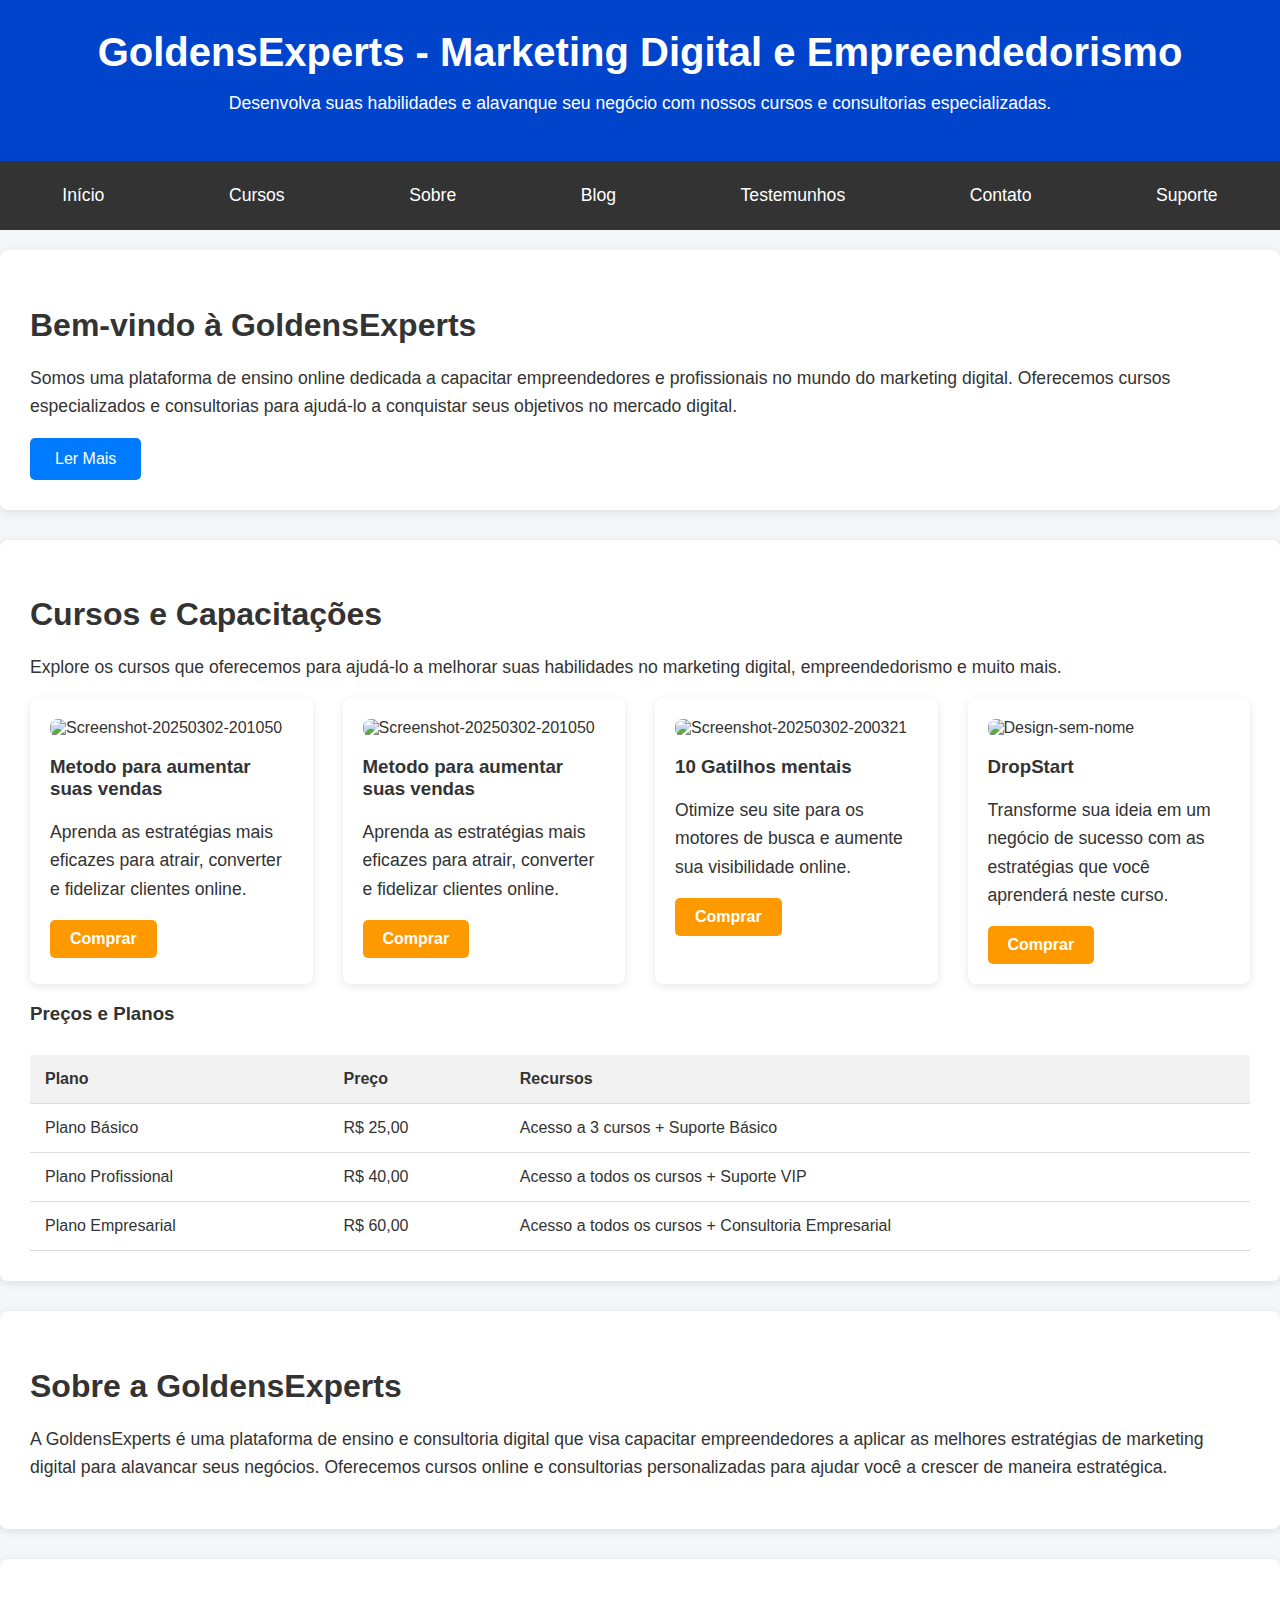
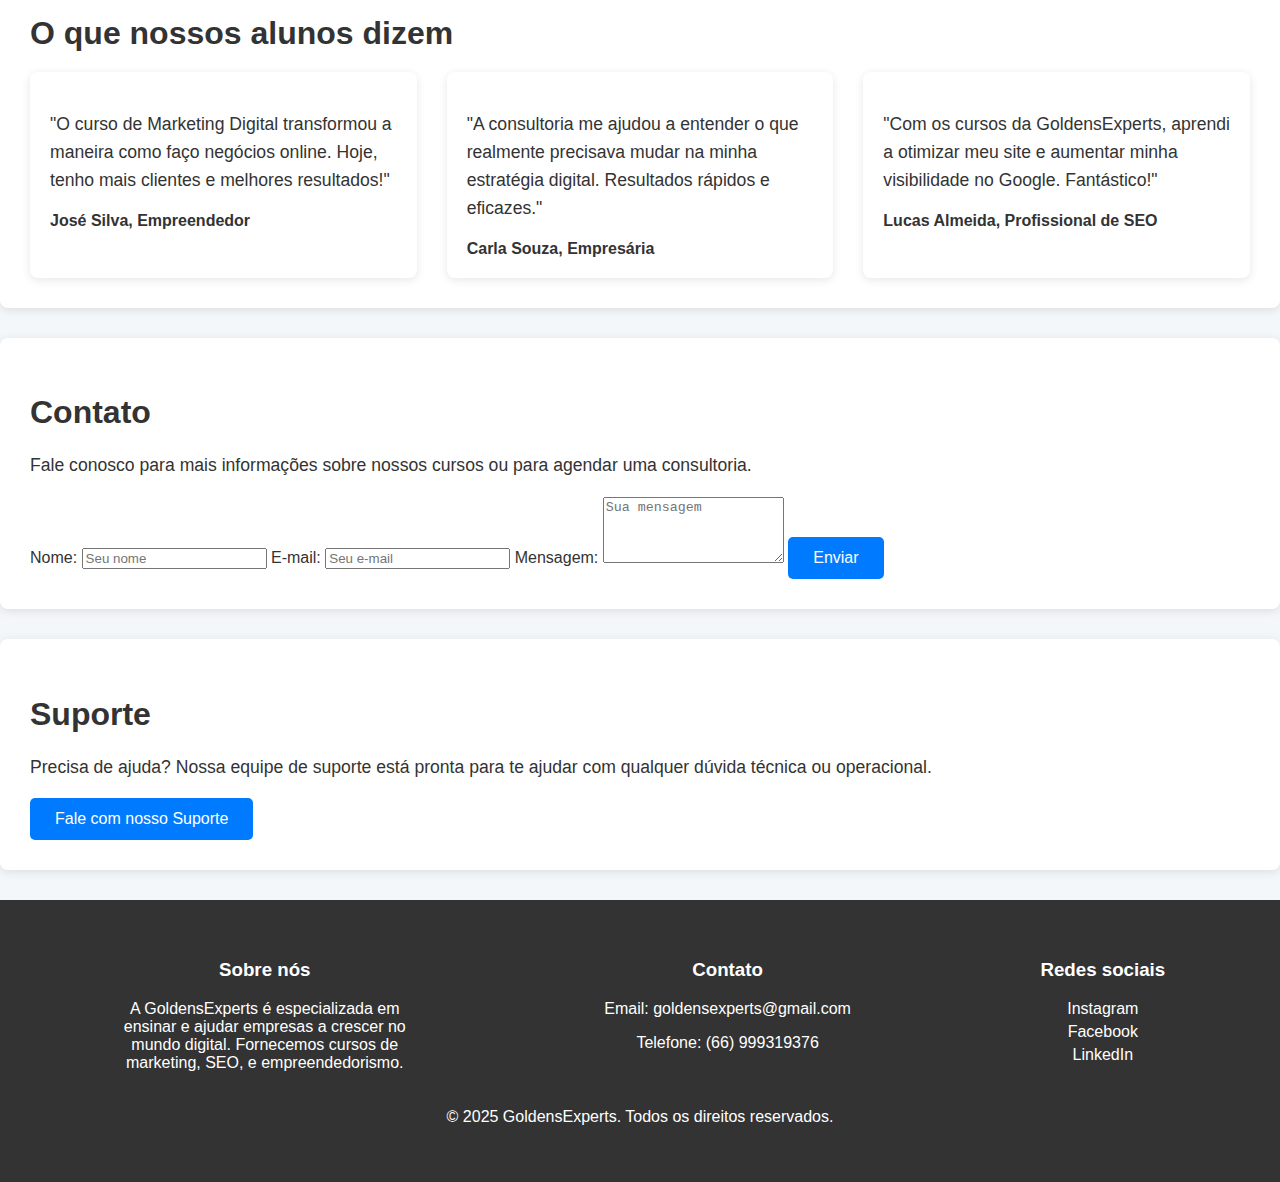
==== index.html @ e69e9200 "Update index.html" ====
<!DOCTYPE html>
<html lang="pt-br">
<head>
    <meta charset="UTF-8">
    <meta name="viewport" content="width=device-width, initial-scale=1.0">
    <meta name="description" content="GoldensExperts - Marketing Digital e Empreendedorismo">
    <meta name="author" content="GoldensExperts">
    <title>GoldensExperts - Marketing Digital e Empreendedorismo</title>
    <link rel="stylesheet" href="styles.css">
    <style>
        /* Estilos Gerais */
        body {
            font-family: 'Segoe UI', Tahoma, Geneva, Verdana, sans-serif;
            margin: 0;
            padding: 0;
            background-color: #f4f7fa;
            color: #333;
            transition: background-color 0.3s ease;
        }

        header {
            background-color: #0044cc;
            color: white;
            padding: 30px 0;
            text-align: center;
            box-shadow: 0 2px 10px rgba(0, 0, 0, 0.1);
            transition: background-color 0.3s ease;
        }

        header h1 {
            font-size: 2.5rem;
            margin: 0;
        }

        header p {
            font-size: 1.1rem;
        }

        .navbar {
            display: flex;
            justify-content: space-around;
            background-color: #333;
            padding: 12px 0;
            position: sticky;
            top: 0;
            z-index: 1000;
        }

        .navbar a {
            color: white;
            text-decoration: none;
            padding: 12px 20px;
            font-size: 1.1rem;
            transition: background-color 0.3s ease;
        }
        .buy-button {
            display: inline-block;
            padding: 10px 20px;
            background-color: #ff9900;
            color: white;
            text-decoration: none;
            font-weight: bold;
            border-radius: 5px;
            transition: background 0.3s;
}

.buy-button:hover {
  background-color: #e68a00;
}
        

.buy-button:hover {
  background-color: #e68a00;
}
        

        .navbar a:hover {
            background-color: #575757;
            border-radius: 5px;
        }

        section {
            padding: 50px 20px;
            margin: 20px 0;
        }

        .container {
            display: flex;
            justify-content: space-between;
            flex-wrap: wrap;
            gap: 30px;
        }

        .container div {
            flex: 1;
            padding: 20px;
            box-sizing: border-box;
            background-color: white;
            border-radius: 8px;
            box-shadow: 0 2px 10px rgba(0, 0, 0, 0.1);
        }

        .card {
            background-color: white;
            padding: 30px;
            border-radius: 8px;
            box-shadow: 0 2px 10px rgba(0, 0, 0, 0.1);
            margin-bottom: 30px;
        }

        .card h2 {
            font-size: 2rem;
            margin-bottom: 20px;
        }

        .card p {
            font-size: 1.1rem;
            line-height: 1.6;
        }

        button {
            padding: 12px 25px;
            background-color: #007bff;
            color: white;
            border: none;
            cursor: pointer;
            border-radius: 5px;
            transition: background-color 0.3s ease;
            font-size: 1rem;
        }

        button:hover {
            background-color: #0056b3;
        }

        /* Tabelas */
        table {
            width: 100%;
            border-collapse: collapse;
            margin-top: 30px;
        }

        th, td {
            padding: 15px;
            text-align: left;
            border-bottom: 1px solid #ddd;
        }

        th {
            background-color: #f2f2f2;
        }

        /* Modal */
        #popup {
            display: none;
            position: fixed;
            top: 20%;
            left: 50%;
            transform: translateX(-50%);
            background-color: #fff;
            padding: 30px;
            box-shadow: 0 4px 15px rgba(0, 0, 0, 0.2);
            z-index: 1000;
            border-radius: 8px;
        }

        #popup button {
            background-color: red;
            color: white;
            padding: 10px 20px;
            border-radius: 5px;
            cursor: pointer;
        }

        /* Footer */
        footer {
            background-color: #333;
            color: white;
            padding: 40px 20px;
            text-align: center;
        }

        .footer-content {
            display: flex;
            justify-content: space-around;
            margin-bottom: 20px;
        }

        .footer-section {
            max-width: 300px;
        }

        .footer-section a {
            color: white;
            text-decoration: none;
            display: block;
            margin: 5px 0;
        }

        .footer-section a:hover {
            text-decoration: underline;
        }

        /* Gráficos */
        .chart-container {
            width: 100%;
            height: 350px;
            background-color: #fff;
            border-radius: 8px;
            margin-top: 20px;
            padding: 20px;
        }

        /* Media Queries for Responsiveness */
        @media (max-width: 768px) {
            .container {
                flex-direction: column;
            }

            .navbar a {
                padding: 12px 15px;
                font-size: 1rem;
            }

            .card {
                margin: 10px 0;
            }

            footer {
                padding: 20px;
            }
        }
    </style>
</head>
<body>
    <header>
        <h1>GoldensExperts - Marketing Digital e Empreendedorismo</h1>
        <p>Desenvolva suas habilidades e alavanque seu negócio com nossos cursos e consultorias especializadas.</p>
    </header>

    <nav class="navbar">
        <a href="#home">Início</a>
        <a href="#cursos">Cursos</a>
        <a href="#sobre">Sobre</a>
        <a href="#blog">Blog</a>
        <a href="#testemunhos">Testemunhos</a>
        <a href="#contato">Contato</a>
        <a href="#suporte">Suporte</a>
    </nav>

    <section id="home" class="card">
        <h2>Bem-vindo à GoldensExperts</h2>
        <p>Somos uma plataforma de ensino online dedicada a capacitar empreendedores e profissionais no mundo do marketing digital. Oferecemos cursos especializados e consultorias para ajudá-lo a conquistar seus objetivos no mercado digital.</p>
        <button>Ler Mais</button>
    </section>

    <section id="cursos" class="card">
        <h2>Cursos e Capacitações</h2>
        <p>Explore os cursos que oferecemos para ajudá-lo a melhorar suas habilidades no marketing digital, empreendedorismo e muito mais.</p>
        <div class="container">
            <div>
                <img src="https://i.ibb.co/NgGysw4c/Screenshot-20250302-201050.jpg" alt="Screenshot-20250302-201050" style="width: 100%; border-radius: 8px">
                <h3>Metodo para aumentar suas vendas </h3>
                <p>Aprenda as estratégias mais eficazes para atrair, converter e fidelizar clientes online.</p>
                <a href="https://pay.kiwify.com.br/dqTEKvB" class="buy-button">Comprar</a>
            </div>
            <div>
                <img src="https://i.ibb.co/NgGysw4c/Screenshot-20250302-201050.jpg" alt="Screenshot-20250302-201050" style="width: 100%; border-radius: 8px">
                <h3>Metodo para aumentar suas vendas </h3>
                <p>Aprenda as estratégias mais eficazes para atrair, converter e fidelizar clientes online.</p>
                <a href="https://pay.kiwify.com.br/dqTEKvB" class="buy-button">Comprar</a>
            </div>
            <div>
                <img src="https://i.ibb.co/dsTdzwsH/Screenshot-20250302-200321.jpg" alt="Screenshot-20250302-200321" style="width: 100%; border-radius: 8px">
                <h3>10 Gatilhos mentais</h3>
                <p>Otimize seu site para os motores de busca e aumente sua visibilidade online.</p>
                <a href="https://pay.kiwify.com.br/zifKUXp" class="buy-button">Comprar</a>
            </div>
            <div>
                <img src="https://i.ibb.co/svVFMrkt/Design-sem-nome.jpg" alt="Design-sem-nome" style="width: 100%; border-radius: 8px;">
                <h3>DropStart</h3>
                <p>Transforme sua ideia em um negócio de sucesso com as estratégias que você aprenderá neste curso.</p>
                <a href="https://pay.kiwify.com.br/SBPGGxP?afid=1tMgrU7R" class="buy-button">Comprar</a>
            </div>
        </div>

        <!-- Tabela de Preços -->
        <h3>Preços e Planos</h3>
        <table>
            <thead>
                <tr>
                    <th>Plano</th>
                    <th>Preço</th>
                    <th>Recursos</th>
                </tr>
            </thead>
            <tbody>
                <tr>
                    <td>Plano Básico</td>
                    <td>R$ 25,00</td>
                    <td>Acesso a 3 cursos + Suporte Básico</td>
                </tr>
                <tr>
                    <td>Plano Profissional</td>
                    <td>R$ 40,00</td>
                    <td>Acesso a todos os cursos + Suporte VIP</td>
                </tr>
                <tr>
                    <td>Plano Empresarial</td>
                    <td>R$ 60,00</td>
                    <td>Acesso a todos os cursos + Consultoria Empresarial</td>
                </tr>
            </tbody>
        </table>
    </section>

    <section id="sobre" class="card">
        <h2>Sobre a GoldensExperts</h2>
        <p>A GoldensExperts é uma plataforma de ensino e consultoria digital que visa capacitar empreendedores a aplicar as melhores estratégias de marketing digital para alavancar seus negócios. Oferecemos cursos online e consultorias personalizadas para ajudar você a crescer de maneira estratégica.</p>
    </section>

    <section id="testemunhos" class="card">
        <h2>O que nossos alunos dizem</h2>
        <div class="container">
            <div>
                <p>"O curso de Marketing Digital transformou a maneira como faço negócios online. Hoje, tenho mais clientes e melhores resultados!"</p>
                <strong>José Silva, Empreendedor</strong>
            </div>
            <div>
                <p>"A consultoria me ajudou a entender o que realmente precisava mudar na minha estratégia digital. Resultados rápidos e eficazes."</p>
                <strong>Carla Souza, Empresária</strong>
            </div>
            <div>
                <p>"Com os cursos da GoldensExperts, aprendi a otimizar meu site e aumentar minha visibilidade no Google. Fantástico!"</p>
                <strong>Lucas Almeida, Profissional de SEO</strong>
            </div>
        </div>
    </section>

    <section id="contato" class="card">
        <h2>Contato</h2>
        <p>Fale conosco para mais informações sobre nossos cursos ou para agendar uma consultoria.</p>
        <form>
            <label for="nome">Nome:</label>
            <input type="text" id="nome" name="nome" required placeholder="Seu nome">
            
            <label for="email">E-mail:</label>
            <input type="email" id="email" name="email" required placeholder="Seu e-mail">
            
            <label for="mensagem">Mensagem:</label>
            <textarea id="mensagem" name="mensagem" required placeholder="Sua mensagem" rows="4"></textarea>
            
            <button type="submit">Enviar</button>
        </form>
    </section>

    <section id="suporte" class="card">
        <h2>Suporte</h2>
        <p>Precisa de ajuda? Nossa equipe de suporte está pronta para te ajudar com qualquer dúvida técnica ou operacional.</p>
        <button>Fale com nosso Suporte</button>
    </section>

    <footer>
        <div class="footer-content">
            <div class="footer-section">
                <h3>Sobre nós</h3>
                <p>A GoldensExperts é especializada em ensinar e ajudar empresas a crescer no mundo digital. Fornecemos cursos de marketing, SEO, e empreendedorismo.</p>
            </div>
            <div class="footer-section">
                <h3>Contato</h3>
                <p>Email: goldensexperts@gmail.com</p>
                <p>Telefone: (66) 999319376</p>
            </div>
            <div class="footer-section">
                <h3>Redes sociais</h3>
                <a href="#">Instagram</a>
                <a href="#">Facebook</a>
                <a href="#">LinkedIn</a>
            </div>
        </div>
        <p>&copy; 2025 GoldensExperts. Todos os direitos reservados.</p>
    </footer>

    <script>
        // Função para adicionar mais interações ou funções dinâmicas
        function toggleDarkMode() {
            document.body.classList.toggle('dark-mode');
            document.querySelector('header').classList.toggle('dark-mode');
        }

        // Exemplo de gráfico
        const ctx = document.getElementById('chartCanvas').getContext('2d');
        new Chart(ctx, {
            type: 'bar',
            data: {
                labels: ['Jan', 'Feb', 'Mar', 'Apr', 'May'],
                datasets: [{
                    label: 'Vendas',
                    data: [30, 45, 60, 80, 70],
                    backgroundColor: ['#42a5f5', '#66bb6a', '#ffca28', '#ff7043', '#8e24aa'],
                    borderColor: ['#1e88e5', '#43a047', '#ffb300', '#ff5722', '#7b1fa2'],
                    borderWidth: 1
                }]
            }
        });
    </script>
</body>
</html>
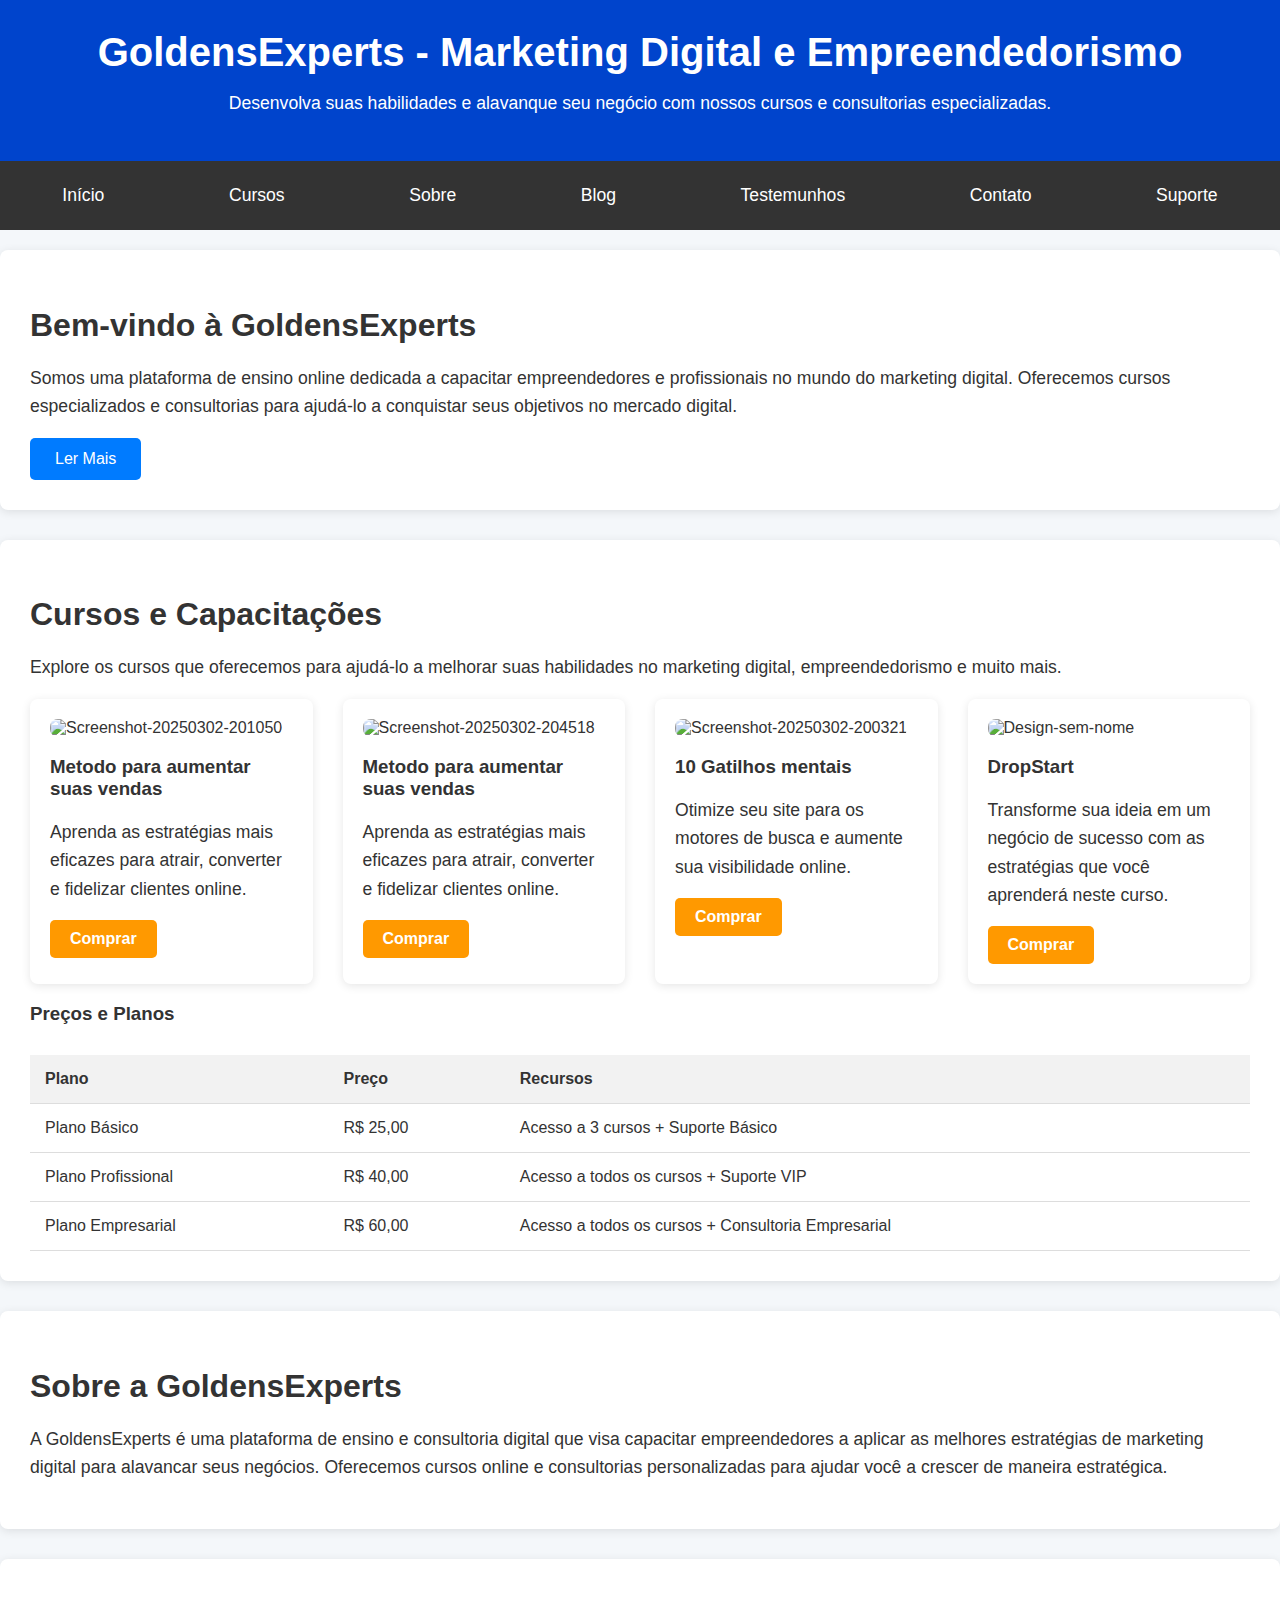
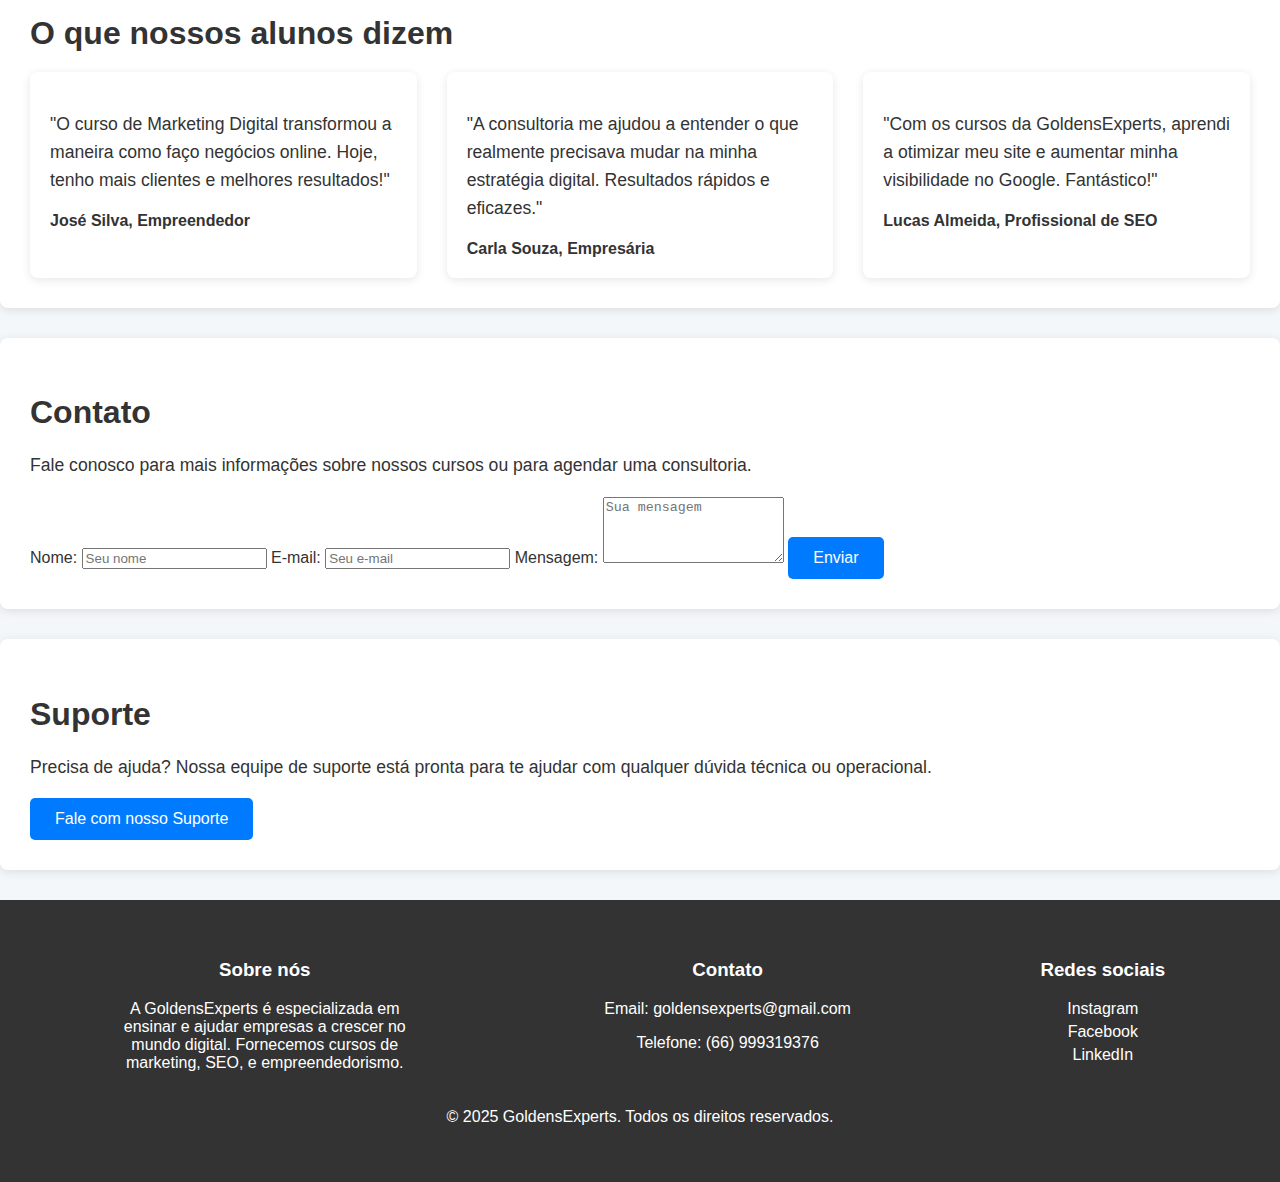
==== commit 3dec5b09: "Update index.html" ====
--- a/index.html
+++ b/index.html
@@ -265,10 +265,10 @@
                 <a href="https://pay.kiwify.com.br/dqTEKvB" class="buy-button">Comprar</a>
             </div>
             <div>
-                <img src="https://i.ibb.co/NgGysw4c/Screenshot-20250302-201050.jpg" alt="Screenshot-20250302-201050" style="width: 100%; border-radius: 8px">
+                <img src="https://i.ibb.co/fRmv0W9/Screenshot-20250302-204518.jpg" alt="Screenshot-20250302-204518" style="width: 100%; border-radius: 8px">
                 <h3>Metodo para aumentar suas vendas </h3>
                 <p>Aprenda as estratégias mais eficazes para atrair, converter e fidelizar clientes online.</p>
-                <a href="https://pay.kiwify.com.br/dqTEKvB" class="buy-button">Comprar</a>
+                <a href="https://pay.kiwify.com.br/EXaIKPs?afid=ZOcP4OF0" class="buy-button">Comprar</a>
             </div>
             <div>
                 <img src="https://i.ibb.co/dsTdzwsH/Screenshot-20250302-200321.jpg" alt="Screenshot-20250302-200321" style="width: 100%; border-radius: 8px">
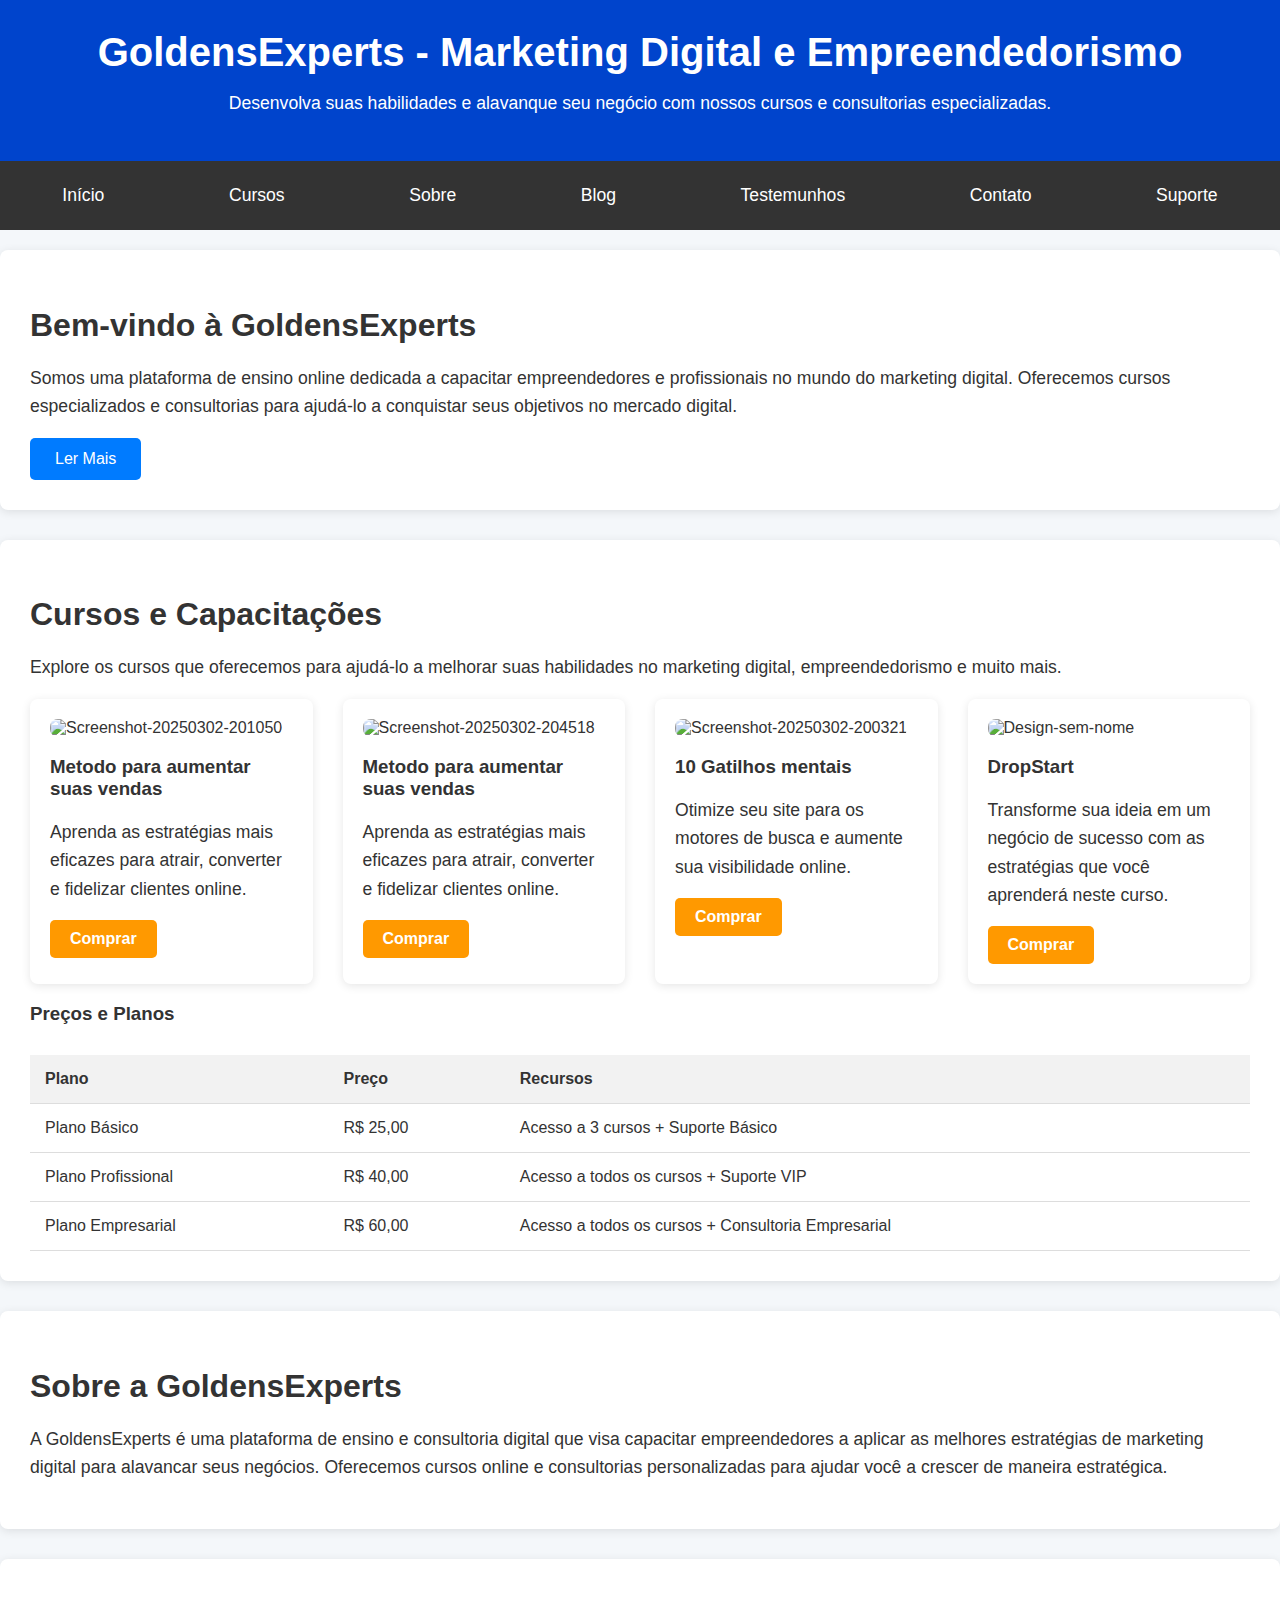
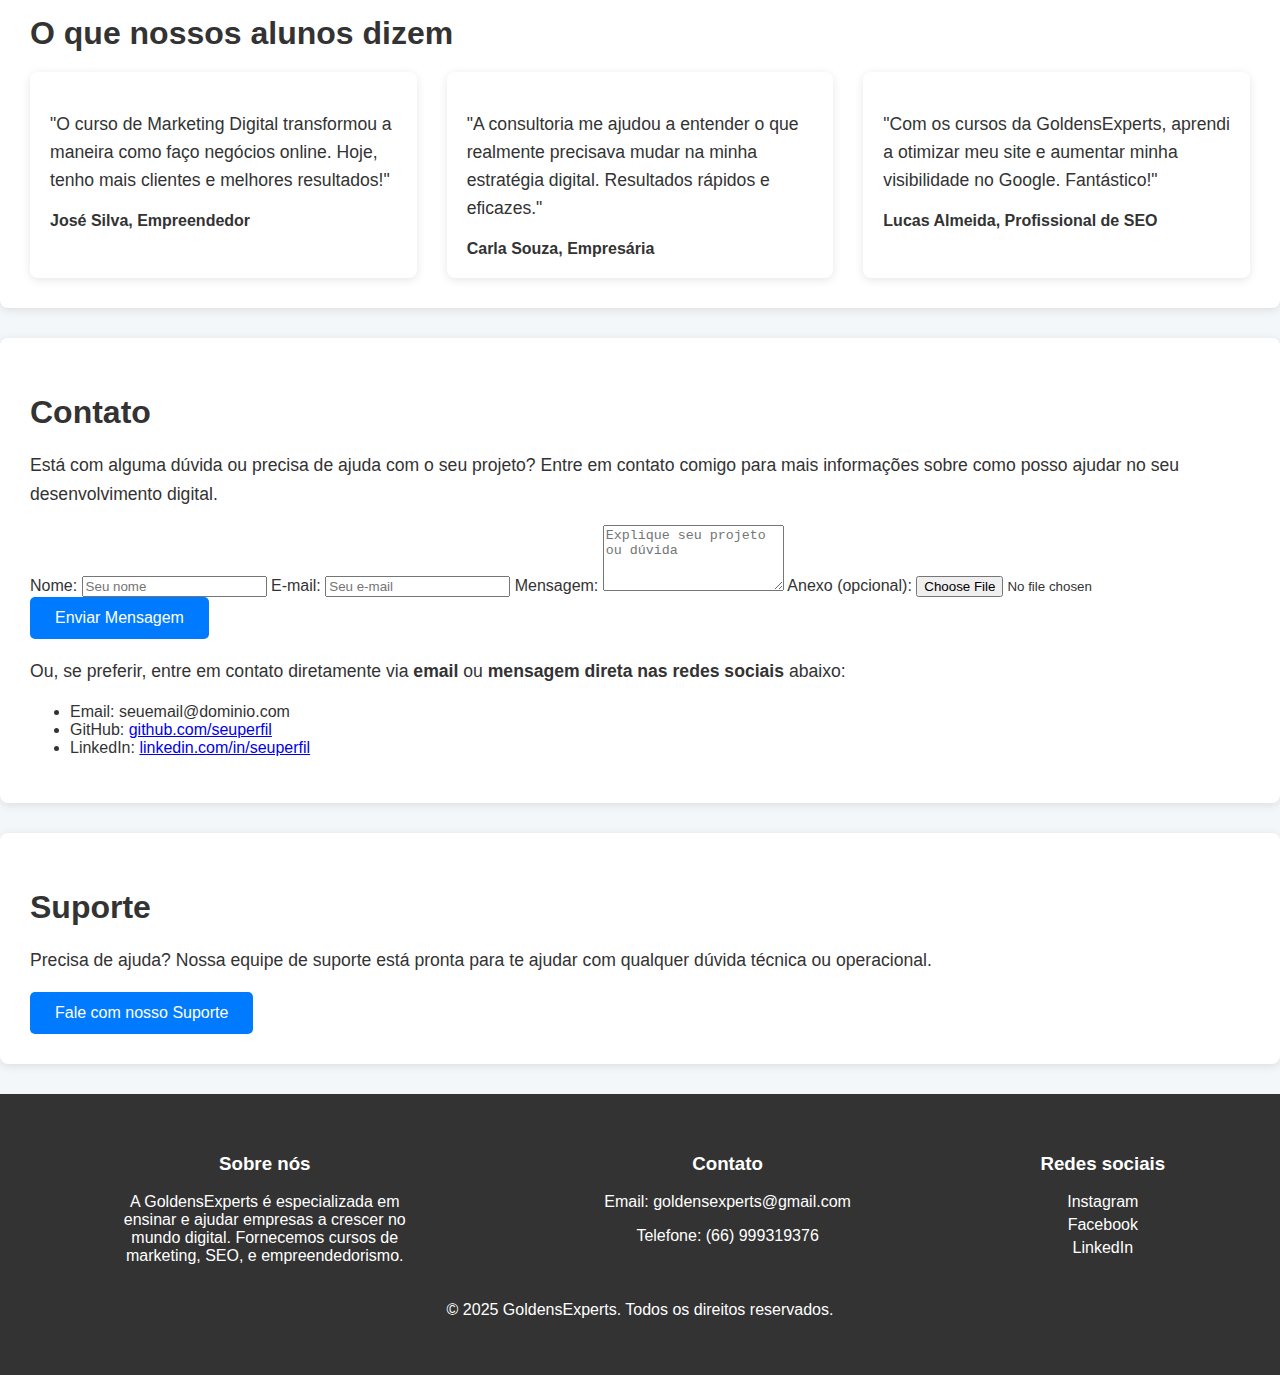
==== commit 88ae48aa: "Update index.html" ====
--- a/index.html
+++ b/index.html
@@ -337,22 +337,32 @@
         </div>
     </section>
 
-    <section id="contato" class="card">
-        <h2>Contato</h2>
-        <p>Fale conosco para mais informações sobre nossos cursos ou para agendar uma consultoria.</p>
-        <form>
-            <label for="nome">Nome:</label>
-            <input type="text" id="nome" name="nome" required placeholder="Seu nome">
-            
-            <label for="email">E-mail:</label>
-            <input type="email" id="email" name="email" required placeholder="Seu e-mail">
-            
-            <label for="mensagem">Mensagem:</label>
-            <textarea id="mensagem" name="mensagem" required placeholder="Sua mensagem" rows="4"></textarea>
-            
-            <button type="submit">Enviar</button>
-        </form>
-    </section>
+  <section id="contato" class="card">
+    <h2>Contato</h2>
+    <p>Está com alguma dúvida ou precisa de ajuda com o seu projeto? Entre em contato comigo para mais informações sobre como posso ajudar no seu desenvolvimento digital.</p>
+    <form action="mailto:seuemail@dominio.com" method="POST" enctype="multipart/form-data">
+        <label for="nome">Nome:</label>
+        <input type="text" id="nome" name="nome" required placeholder="Seu nome">
+        
+        <label for="email">E-mail:</label>
+        <input type="email" id="email" name="email" required placeholder="Seu e-mail">
+        
+        <label for="mensagem">Mensagem:</label>
+        <textarea id="mensagem" name="mensagem" required placeholder="Explique seu projeto ou dúvida" rows="4"></textarea>
+
+        <label for="anexo">Anexo (opcional):</label>
+        <input type="file" id="anexo" name="anexo">
+
+        <button type="submit">Enviar Mensagem</button>
+    </form>
+    <p>Ou, se preferir, entre em contato diretamente via <strong>email</strong> ou <strong>mensagem direta nas redes sociais</strong> abaixo:</p>
+    <ul>
+        <li>Email: seuemail@dominio.com</li>
+        <li>GitHub: <a href="https://github.com/seuperfil">github.com/seuperfil</a></li>
+        <li>LinkedIn: <a href="https://www.linkedin.com/in/seuperfil">linkedin.com/in/seuperfil</a></li>
+    </ul>
+</section>
+
 
     <section id="suporte" class="card">
         <h2>Suporte</h2>
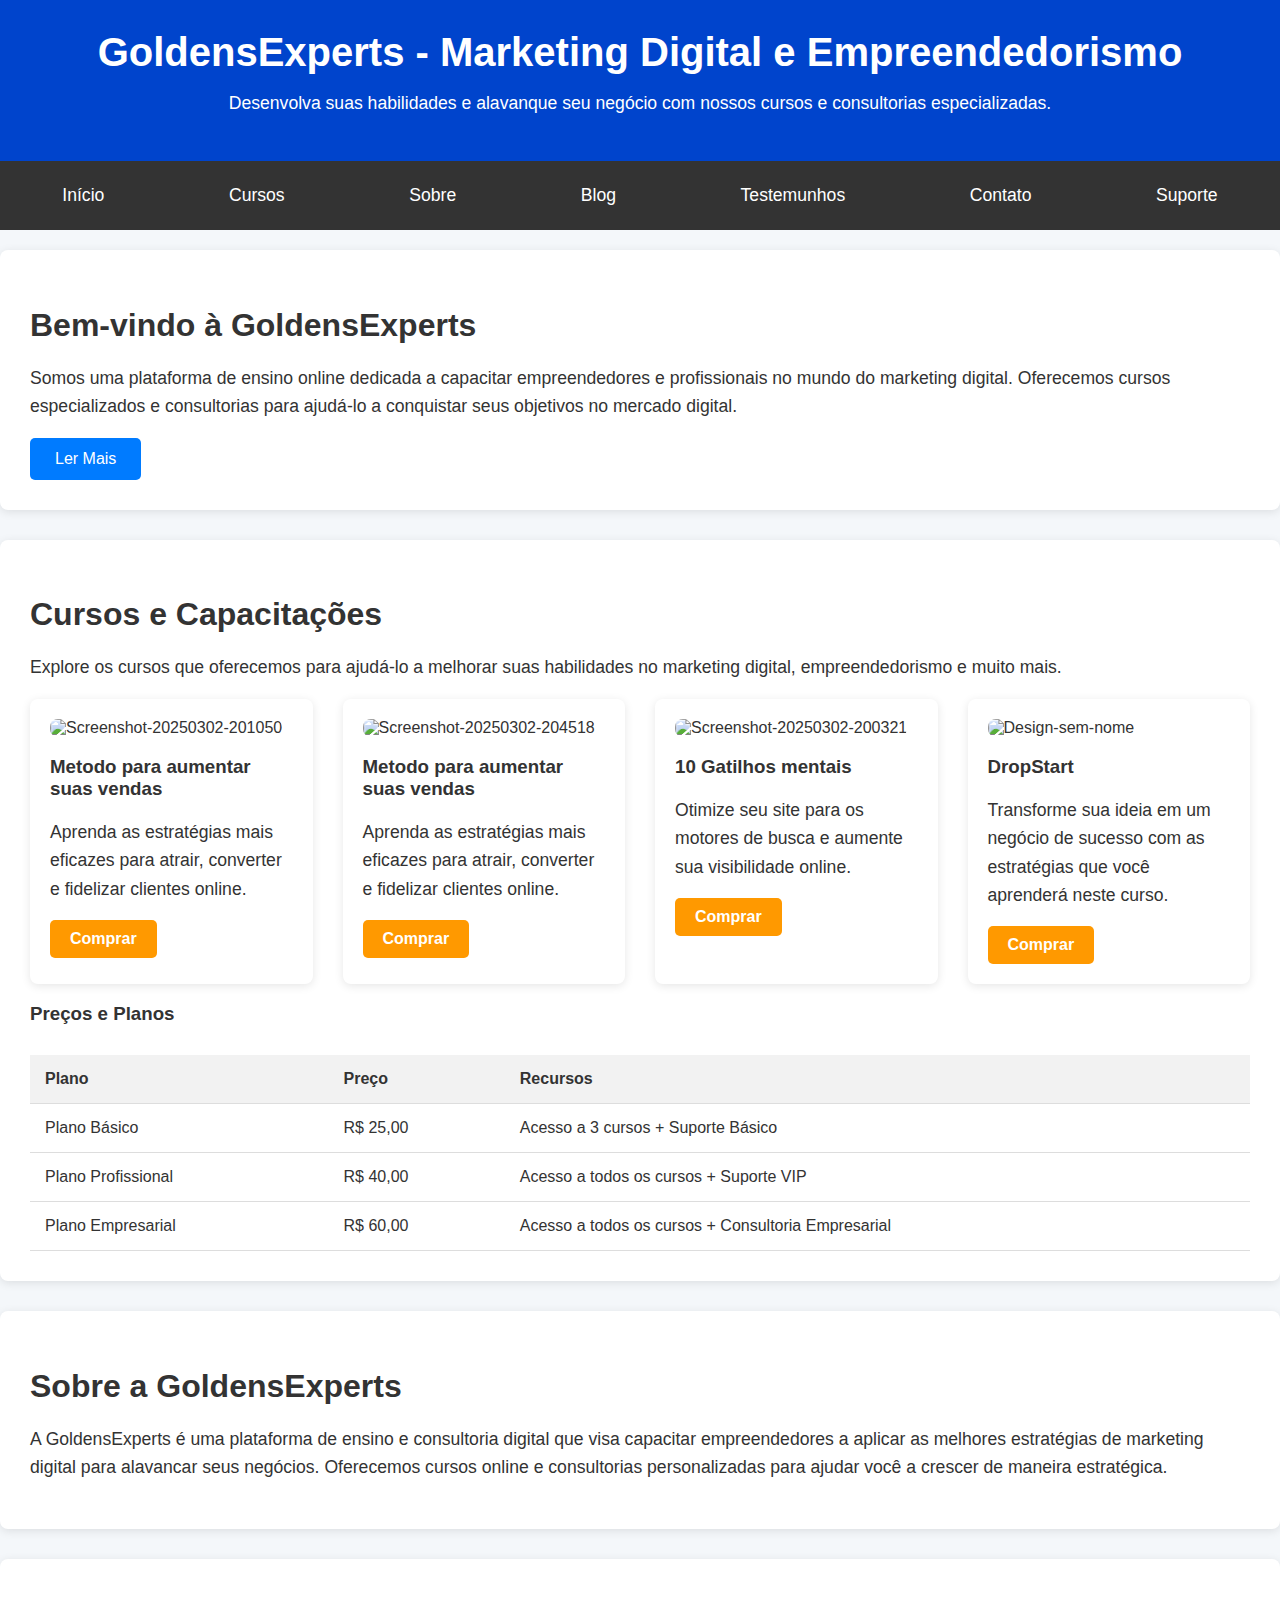
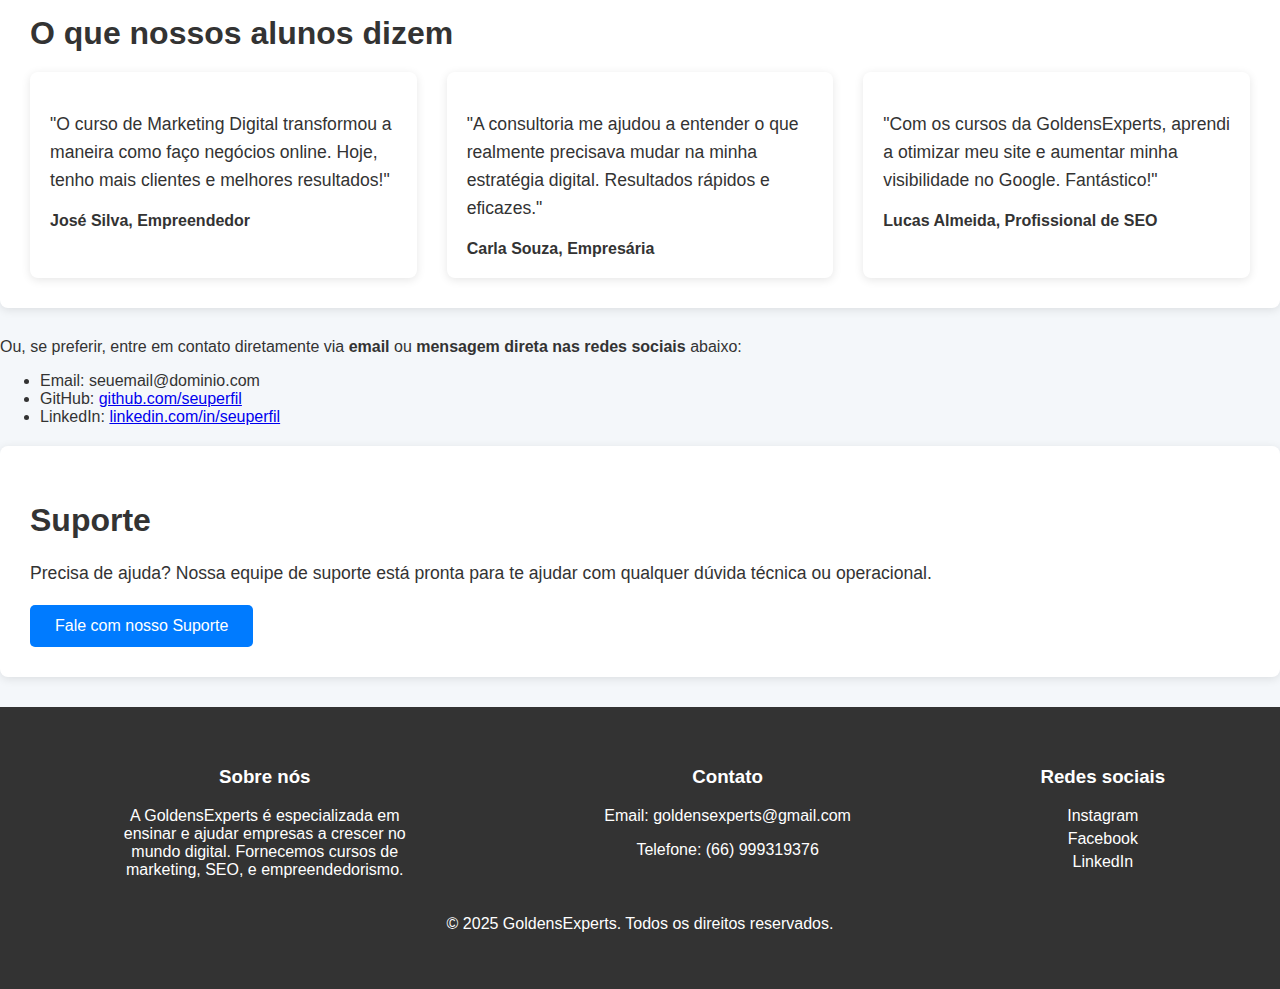
==== commit 63e31927: "Update index.html" ====
--- a/index.html
+++ b/index.html
@@ -336,25 +336,6 @@
             </div>
         </div>
     </section>
-
-  <section id="contato" class="card">
-    <h2>Contato</h2>
-    <p>Está com alguma dúvida ou precisa de ajuda com o seu projeto? Entre em contato comigo para mais informações sobre como posso ajudar no seu desenvolvimento digital.</p>
-    <form action="mailto:seuemail@dominio.com" method="POST" enctype="multipart/form-data">
-        <label for="nome">Nome:</label>
-        <input type="text" id="nome" name="nome" required placeholder="Seu nome">
-        
-        <label for="email">E-mail:</label>
-        <input type="email" id="email" name="email" required placeholder="Seu e-mail">
-        
-        <label for="mensagem">Mensagem:</label>
-        <textarea id="mensagem" name="mensagem" required placeholder="Explique seu projeto ou dúvida" rows="4"></textarea>
-
-        <label for="anexo">Anexo (opcional):</label>
-        <input type="file" id="anexo" name="anexo">
-
-        <button type="submit">Enviar Mensagem</button>
-    </form>
     <p>Ou, se preferir, entre em contato diretamente via <strong>email</strong> ou <strong>mensagem direta nas redes sociais</strong> abaixo:</p>
     <ul>
         <li>Email: seuemail@dominio.com</li>
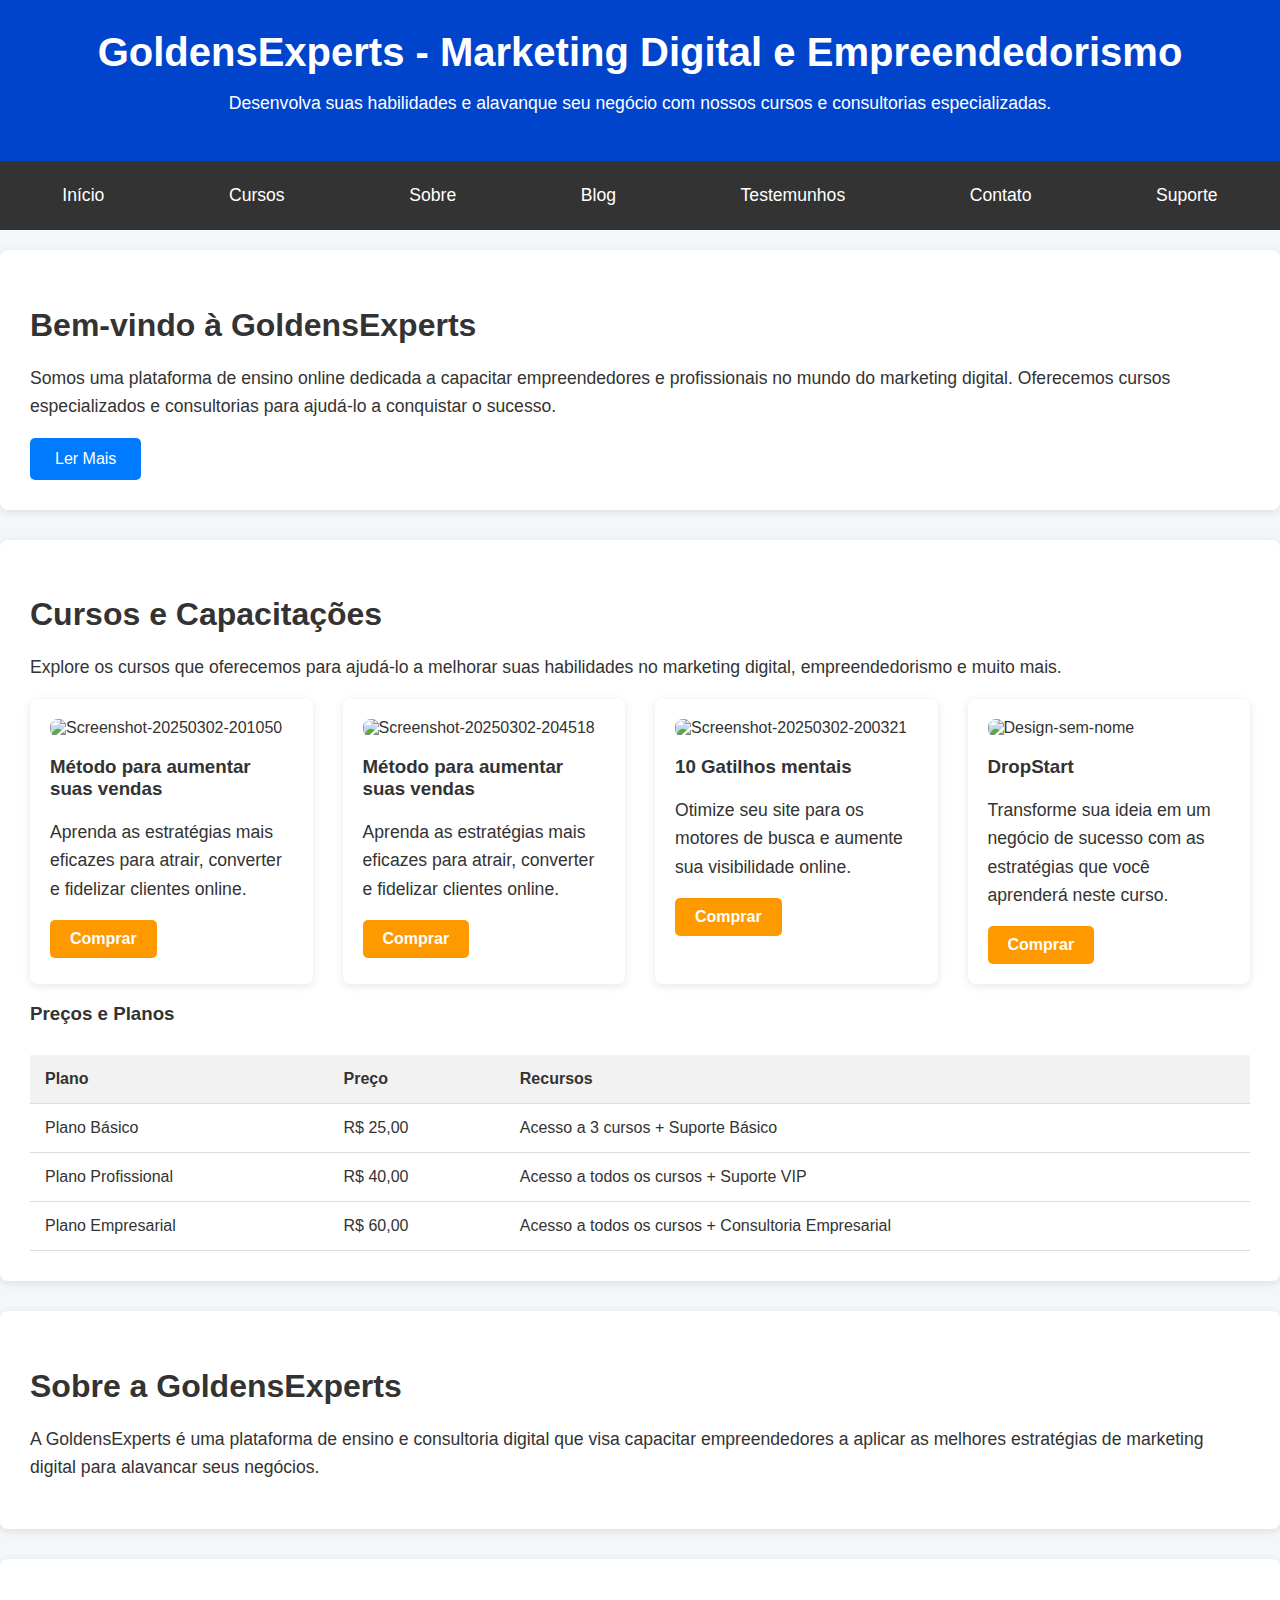
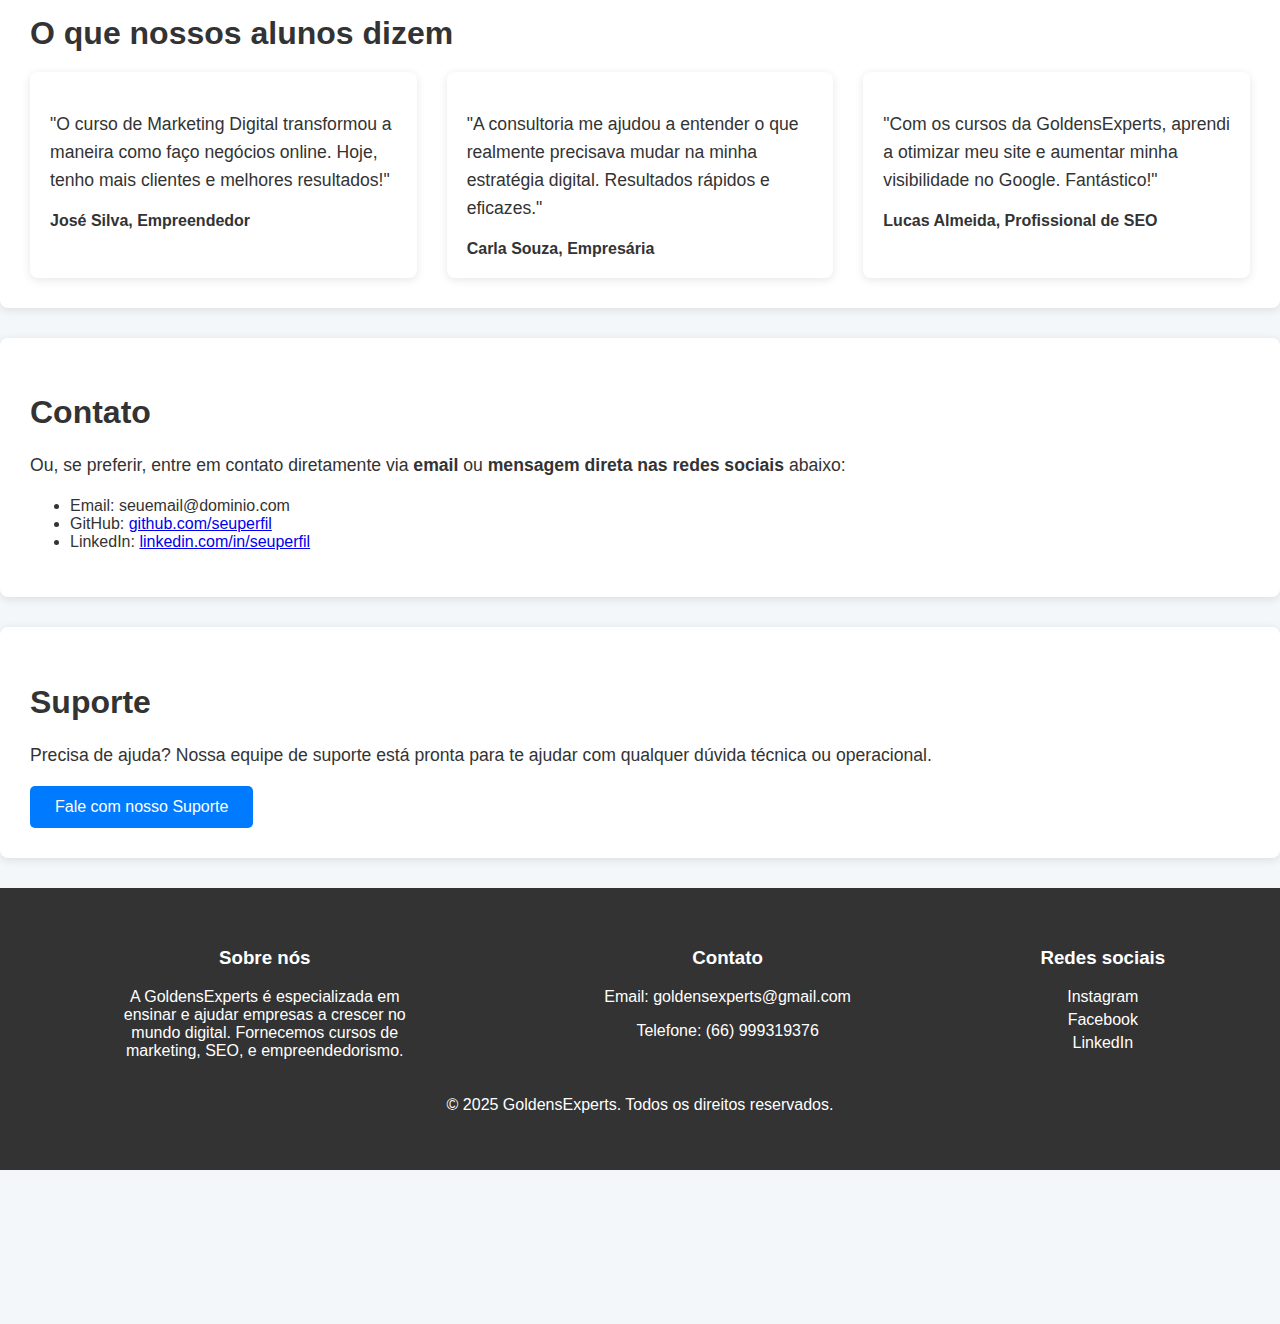
==== commit 8593f385: "Update index.html" ====
--- a/index.html
+++ b/index.html
@@ -53,6 +53,7 @@
             font-size: 1.1rem;
             transition: background-color 0.3s ease;
         }
+
         .buy-button {
             display: inline-block;
             padding: 10px 20px;
@@ -62,17 +63,11 @@
             font-weight: bold;
             border-radius: 5px;
             transition: background 0.3s;
-}
-
-.buy-button:hover {
-  background-color: #e68a00;
-}
-        
-
-.buy-button:hover {
-  background-color: #e68a00;
-}
-        
+        }
+
+        .buy-button:hover {
+            background-color: #e68a00;
+        }
 
         .navbar a:hover {
             background-color: #575757;
@@ -250,7 +245,7 @@
 
     <section id="home" class="card">
         <h2>Bem-vindo à GoldensExperts</h2>
-        <p>Somos uma plataforma de ensino online dedicada a capacitar empreendedores e profissionais no mundo do marketing digital. Oferecemos cursos especializados e consultorias para ajudá-lo a conquistar seus objetivos no mercado digital.</p>
+        <p>Somos uma plataforma de ensino online dedicada a capacitar empreendedores e profissionais no mundo do marketing digital. Oferecemos cursos especializados e consultorias para ajudá-lo a conquistar o sucesso.</p>
         <button>Ler Mais</button>
     </section>
 
@@ -260,13 +255,13 @@
         <div class="container">
             <div>
                 <img src="https://i.ibb.co/NgGysw4c/Screenshot-20250302-201050.jpg" alt="Screenshot-20250302-201050" style="width: 100%; border-radius: 8px">
-                <h3>Metodo para aumentar suas vendas </h3>
+                <h3>Método para aumentar suas vendas</h3>
                 <p>Aprenda as estratégias mais eficazes para atrair, converter e fidelizar clientes online.</p>
                 <a href="https://pay.kiwify.com.br/dqTEKvB" class="buy-button">Comprar</a>
             </div>
             <div>
                 <img src="https://i.ibb.co/fRmv0W9/Screenshot-20250302-204518.jpg" alt="Screenshot-20250302-204518" style="width: 100%; border-radius: 8px">
-                <h3>Metodo para aumentar suas vendas </h3>
+                <h3>Método para aumentar suas vendas</h3>
                 <p>Aprenda as estratégias mais eficazes para atrair, converter e fidelizar clientes online.</p>
                 <a href="https://pay.kiwify.com.br/EXaIKPs?afid=ZOcP4OF0" class="buy-button">Comprar</a>
             </div>
@@ -316,7 +311,7 @@
 
     <section id="sobre" class="card">
         <h2>Sobre a GoldensExperts</h2>
-        <p>A GoldensExperts é uma plataforma de ensino e consultoria digital que visa capacitar empreendedores a aplicar as melhores estratégias de marketing digital para alavancar seus negócios. Oferecemos cursos online e consultorias personalizadas para ajudar você a crescer de maneira estratégica.</p>
+        <p>A GoldensExperts é uma plataforma de ensino e consultoria digital que visa capacitar empreendedores a aplicar as melhores estratégias de marketing digital para alavancar seus negócios.</p>
     </section>
 
     <section id="testemunhos" class="card">
@@ -336,14 +331,16 @@
             </div>
         </div>
     </section>
-    <p>Ou, se preferir, entre em contato diretamente via <strong>email</strong> ou <strong>mensagem direta nas redes sociais</strong> abaixo:</p>
-    <ul>
-        <li>Email: seuemail@dominio.com</li>
-        <li>GitHub: <a href="https://github.com/seuperfil">github.com/seuperfil</a></li>
-        <li>LinkedIn: <a href="https://www.linkedin.com/in/seuperfil">linkedin.com/in/seuperfil</a></li>
-    </ul>
-</section>
-
+
+    <section id="contato" class="card">
+        <h2>Contato</h2>
+        <p>Ou, se preferir, entre em contato diretamente via <strong>email</strong> ou <strong>mensagem direta nas redes sociais</strong> abaixo:</p>
+        <ul>
+            <li>Email: seuemail@dominio.com</li>
+            <li>GitHub: <a href="https://github.com/seuperfil">github.com/seuperfil</a></li>
+            <li>LinkedIn: <a href="https://www.linkedin.com/in/seuperfil">linkedin.com/in/seuperfil</a></li>
+        </ul>
+    </section>
 
     <section id="suporte" class="card">
         <h2>Suporte</h2>
@@ -395,5 +392,6 @@
             }
         });
     </script>
+    <canvas id="chartCanvas"></canvas>
 </body>
 </html>
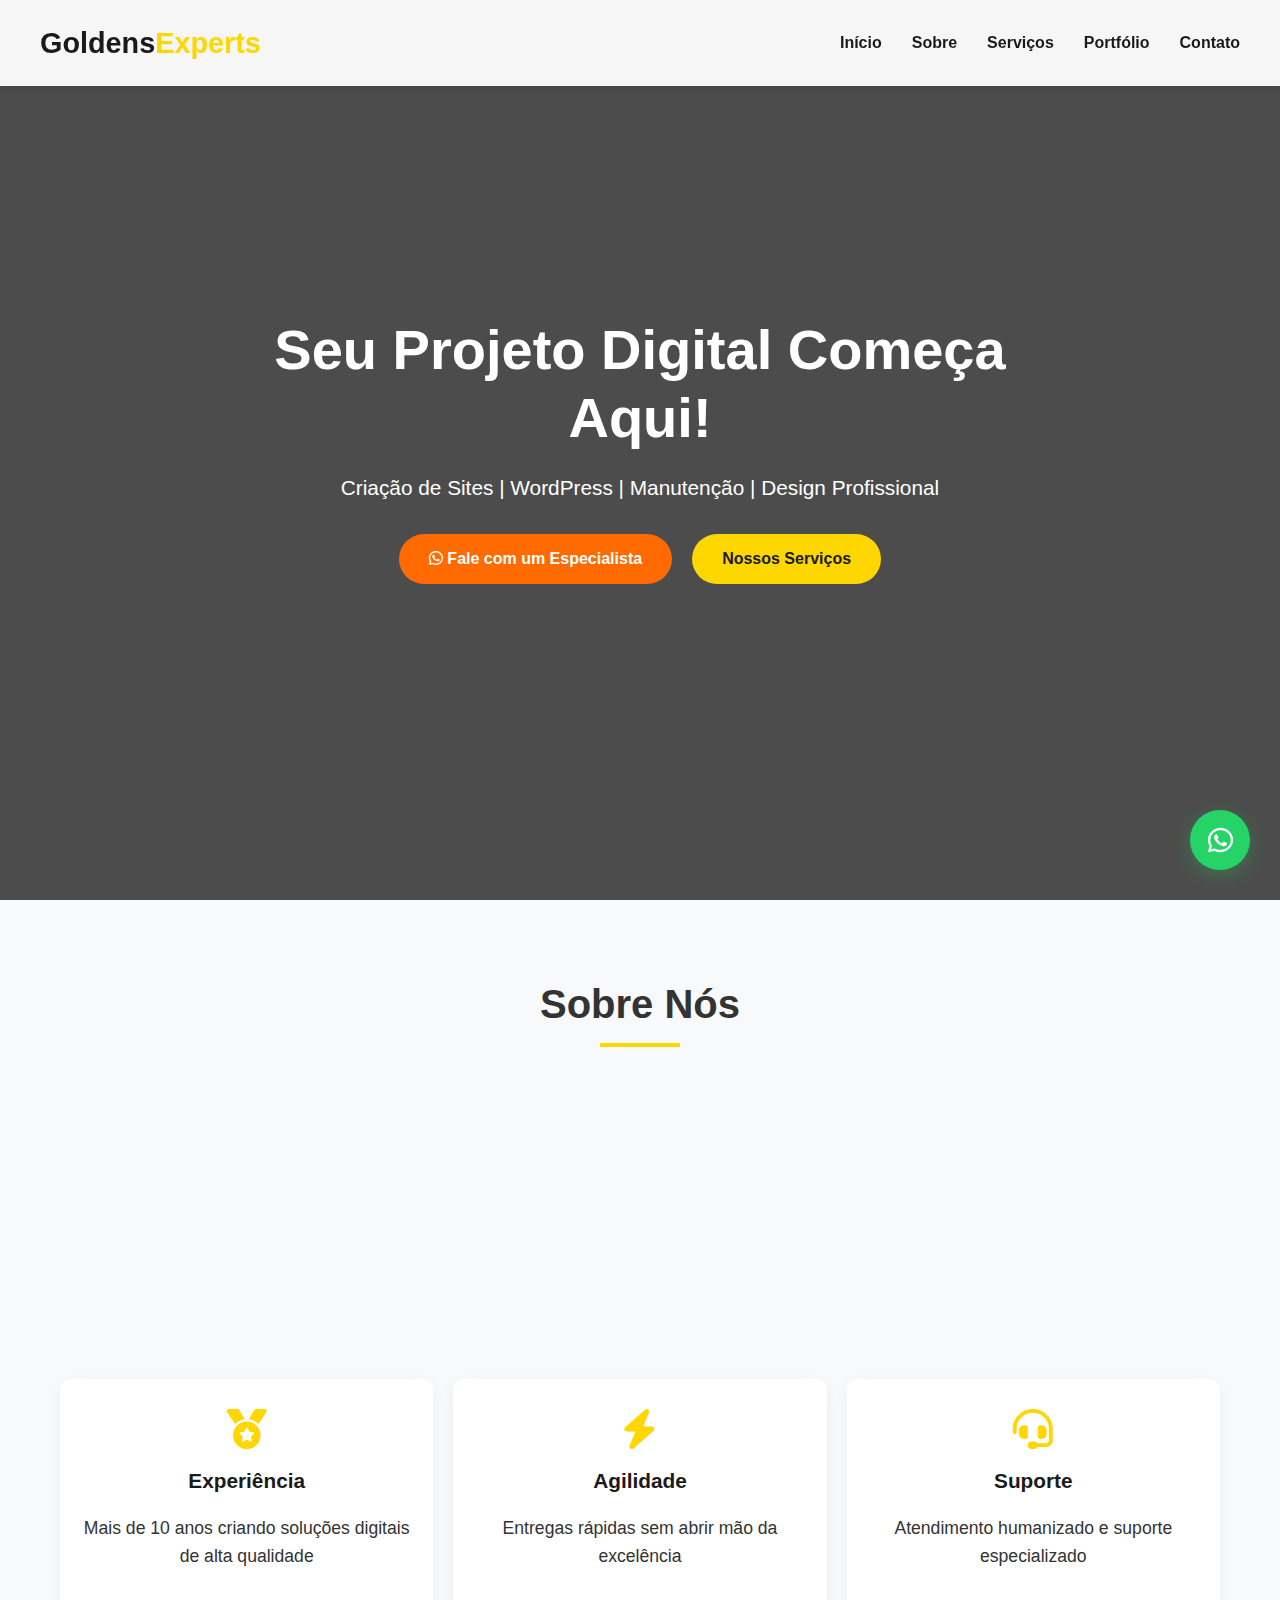
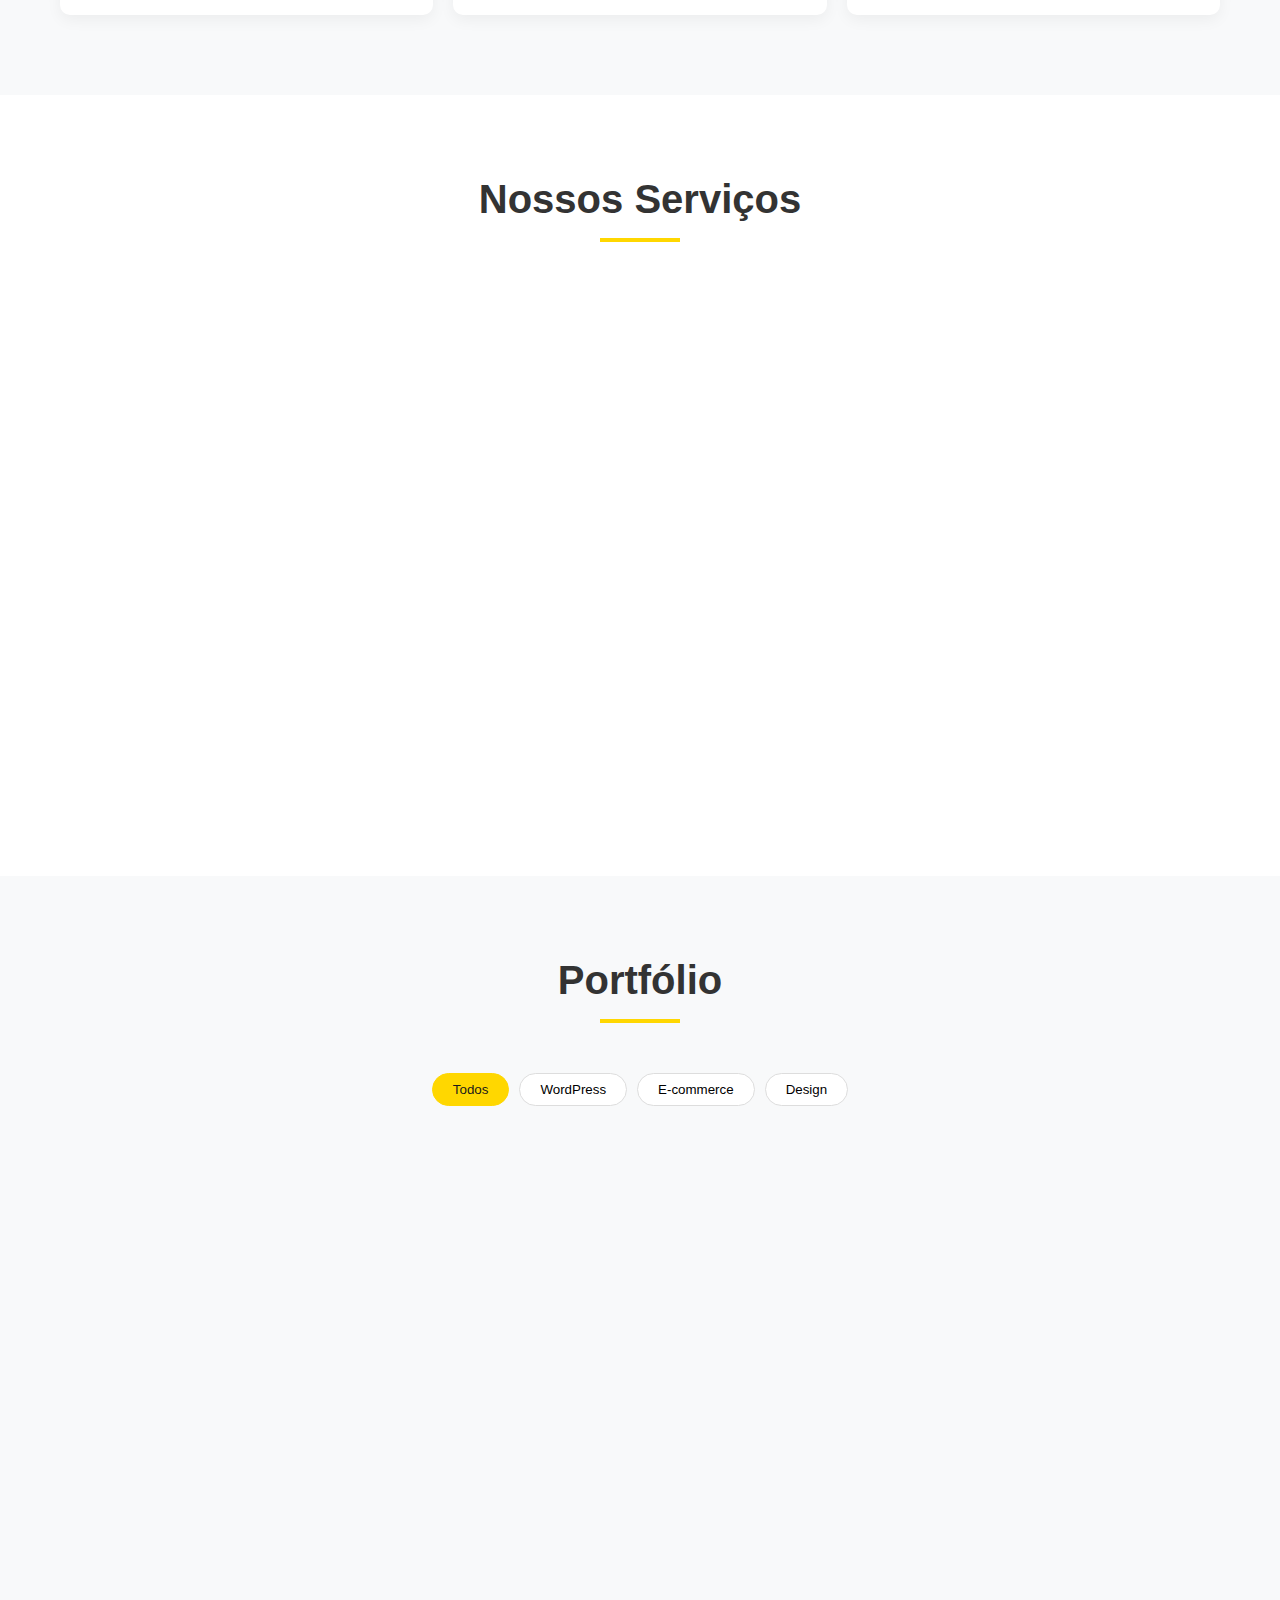
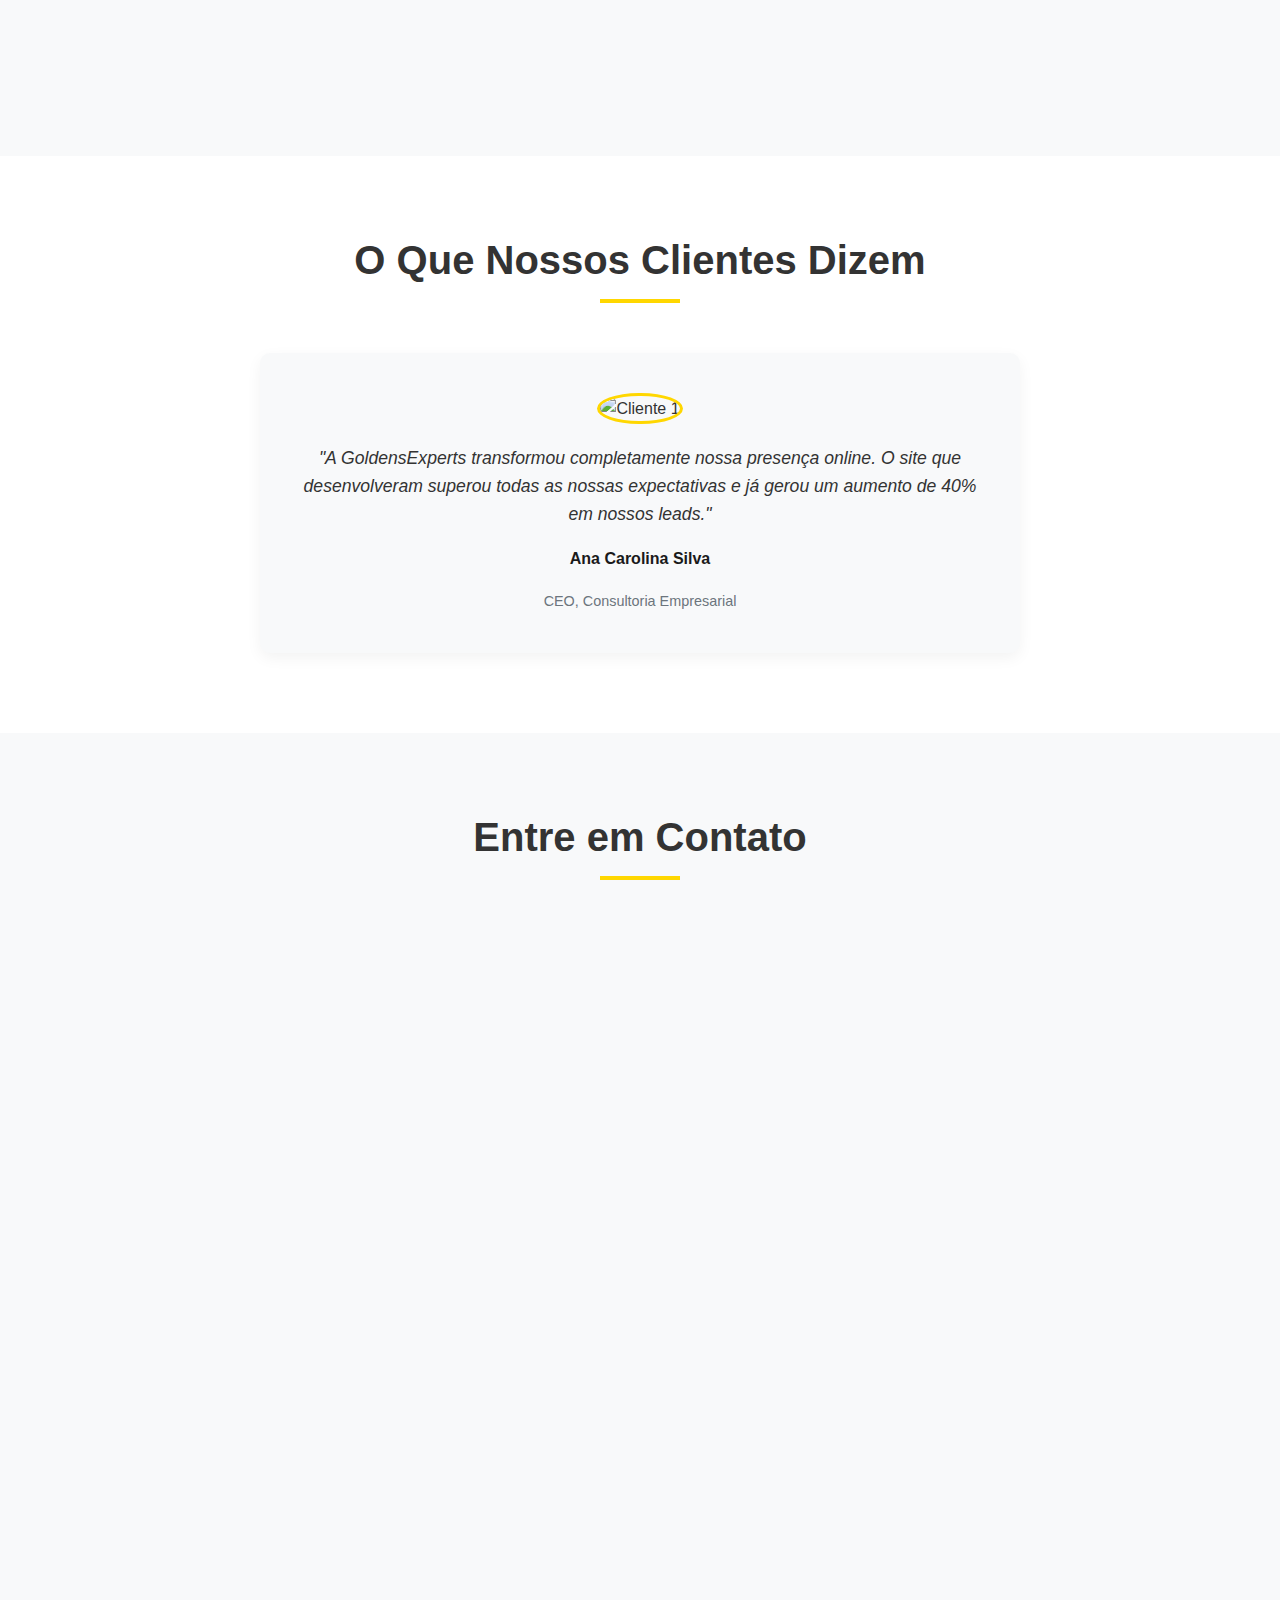
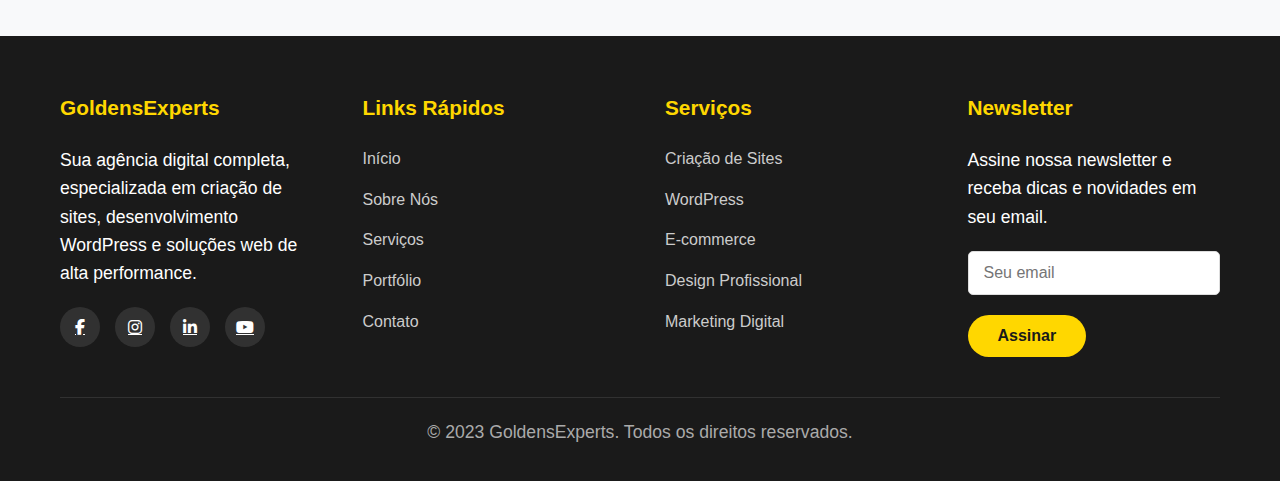
==== commit 60c46383: "Update index.html" ====
--- a/index.html
+++ b/index.html
@@ -1,397 +1,1240 @@
 <!DOCTYPE html>
-<html lang="pt-br">
+<html lang="pt-BR">
 <head>
     <meta charset="UTF-8">
     <meta name="viewport" content="width=device-width, initial-scale=1.0">
-    <meta name="description" content="GoldensExperts - Marketing Digital e Empreendedorismo">
-    <meta name="author" content="GoldensExperts">
-    <title>GoldensExperts - Marketing Digital e Empreendedorismo</title>
-    <link rel="stylesheet" href="styles.css">
+    <title>GoldensExperts - Criação de Sites Profissionais</title>
+    <link rel="stylesheet" href="https://cdnjs.cloudflare.com/ajax/libs/font-awesome/6.4.0/css/all.min.css">
     <style>
-        /* Estilos Gerais */
-        body {
-            font-family: 'Segoe UI', Tahoma, Geneva, Verdana, sans-serif;
+        /* Reset e Estilos Globais */
+        * {
             margin: 0;
             padding: 0;
-            background-color: #f4f7fa;
-            color: #333;
-            transition: background-color 0.3s ease;
-        }
-
+            box-sizing: border-box;
+            font-family: 'Segoe UI', Tahoma, Geneva, Verdana, sans-serif;
+        }
+        
+        :root {
+            --primary: #FFD700;
+            --secondary: #1A1A1A;
+            --accent: #FF6B00;
+            --light: #F8F9FA;
+            --dark: #212529;
+            --text: #333333;
+            --text-light: #6C757D;
+        }
+        
+        body {
+            color: var(--text);
+            line-height: 1.6;
+            overflow-x: hidden;
+        }
+        
+        .container {
+            width: 100%;
+            max-width: 1200px;
+            margin: 0 auto;
+            padding: 0 20px;
+        }
+        
+        section {
+            padding: 80px 0;
+        }
+        
+        h1, h2, h3, h4 {
+            margin-bottom: 20px;
+            font-weight: 700;
+            line-height: 1.2;
+        }
+        
+        h1 {
+            font-size: 3rem;
+        }
+        
+        h2 {
+            font-size: 2.5rem;
+            text-align: center;
+            margin-bottom: 50px;
+            position: relative;
+        }
+        
+        h2::after {
+            content: '';
+            display: block;
+            width: 80px;
+            height: 4px;
+            background: var(--primary);
+            margin: 15px auto 0;
+        }
+        
+        p {
+            margin-bottom: 15px;
+            font-size: 1.1rem;
+        }
+        
+        .btn {
+            display: inline-block;
+            padding: 12px 30px;
+            background: var(--primary);
+            color: var(--secondary);
+            border: none;
+            border-radius: 50px;
+            font-weight: 600;
+            text-decoration: none;
+            cursor: pointer;
+            transition: all 0.3s ease;
+            font-size: 1rem;
+            text-align: center;
+        }
+        
+        .btn:hover {
+            background: var(--accent);
+            color: white;
+            transform: translateY(-3px);
+            box-shadow: 0 10px 20px rgba(0, 0, 0, 0.1);
+        }
+        
+        .btn-accent {
+            background: var(--accent);
+            color: white;
+        }
+        
+        .text-center {
+            text-align: center;
+        }
+        
+        /* Header */
         header {
-            background-color: #0044cc;
+            position: fixed;
+            width: 100%;
+            top: 0;
+            left: 0;
+            z-index: 1000;
+            background: rgba(255, 255, 255, 0.95);
+            box-shadow: 0 2px 10px rgba(0, 0, 0, 0.1);
+            transition: all 0.3s ease;
+        }
+        
+        header.scrolled {
+            background: rgba(255, 255, 255, 0.98);
+            box-shadow: 0 5px 20px rgba(0, 0, 0, 0.15);
+        }
+        
+        .header-container {
+            display: flex;
+            justify-content: space-between;
+            align-items: center;
+            padding: 20px 0;
+        }
+        
+        .logo {
+            font-size: 1.8rem;
+            font-weight: 800;
+            color: var(--secondary);
+            text-decoration: none;
+        }
+        
+        .logo span {
+            color: var(--primary);
+        }
+        
+        nav ul {
+            display: flex;
+            list-style: none;
+        }
+        
+        nav ul li {
+            margin-left: 30px;
+        }
+        
+        nav ul li a {
+            color: var(--secondary);
+            text-decoration: none;
+            font-weight: 600;
+            transition: all 0.3s ease;
+            position: relative;
+        }
+        
+        nav ul li a:hover {
+            color: var(--accent);
+        }
+        
+        nav ul li a::after {
+            content: '';
+            position: absolute;
+            width: 0;
+            height: 2px;
+            background: var(--accent);
+            bottom: -5px;
+            left: 0;
+            transition: width 0.3s ease;
+        }
+        
+        nav ul li a:hover::after {
+            width: 100%;
+        }
+        
+        .mobile-menu-btn {
+            display: none;
+            background: none;
+            border: none;
+            font-size: 1.5rem;
+            color: var(--secondary);
+            cursor: pointer;
+        }
+        
+        /* Hero Section */
+        .hero {
+            height: 100vh;
+            min-height: 700px;
+            background: linear-gradient(rgba(0, 0, 0, 0.7), rgba(0, 0, 0, 0.7)), url('https://images.unsplash.com/photo-1499750310107-5fef28a66643?ixlib=rb-4.0.3&ixid=M3wxMjA3fDB8MHxwaG90by1wYWdlfHx8fGVufDB8fHx8fA%3D%3D&auto=format&fit=crop&w=1470&q=80') no-repeat center center/cover;
             color: white;
-            padding: 30px 0;
+            display: flex;
+            align-items: center;
             text-align: center;
-            box-shadow: 0 2px 10px rgba(0, 0, 0, 0.1);
-            transition: background-color 0.3s ease;
-        }
-
-        header h1 {
+            position: relative;
+        }
+        
+        .hero-content {
+            max-width: 800px;
+            margin: 0 auto;
+            padding: 0 20px;
+        }
+        
+        .hero h1 {
+            font-size: 3.5rem;
+            margin-bottom: 20px;
+            animation: fadeInDown 1s ease;
+        }
+        
+        .hero p {
+            font-size: 1.3rem;
+            margin-bottom: 30px;
+            animation: fadeInUp 1s ease 0.3s both;
+        }
+        
+        .hero-btns {
+            display: flex;
+            justify-content: center;
+            gap: 20px;
+            animation: fadeInUp 1s ease 0.6s both;
+        }
+        
+        /* Sobre Nós */
+        .about {
+            background: var(--light);
+        }
+        
+        .about-content {
+            display: flex;
+            align-items: center;
+            gap: 50px;
+        }
+        
+        .about-text {
+            flex: 1;
+        }
+        
+        .about-image {
+            flex: 1;
+            border-radius: 10px;
+            overflow: hidden;
+            box-shadow: 0 20px 30px rgba(0, 0, 0, 0.1);
+        }
+        
+        .about-image img {
+            width: 100%;
+            height: auto;
+            display: block;
+            transition: transform 0.5s ease;
+        }
+        
+        .about-image:hover img {
+            transform: scale(1.05);
+        }
+        
+        .highlights {
+            display: flex;
+            justify-content: space-between;
+            margin-top: 40px;
+            flex-wrap: wrap;
+            gap: 20px;
+        }
+        
+        .highlight-item {
+            text-align: center;
+            flex: 1;
+            min-width: 200px;
+            padding: 30px 20px;
+            background: white;
+            border-radius: 10px;
+            box-shadow: 0 5px 15px rgba(0, 0, 0, 0.05);
+            transition: all 0.3s ease;
+        }
+        
+        .highlight-item:hover {
+            transform: translateY(-10px);
+            box-shadow: 0 15px 30px rgba(0, 0, 0, 0.1);
+        }
+        
+        .highlight-item i {
             font-size: 2.5rem;
-            margin: 0;
-        }
-
-        header p {
-            font-size: 1.1rem;
-        }
-
-        .navbar {
-            display: flex;
-            justify-content: space-around;
-            background-color: #333;
-            padding: 12px 0;
-            position: sticky;
+            color: var(--primary);
+            margin-bottom: 20px;
+        }
+        
+        .highlight-item h3 {
+            font-size: 1.3rem;
+            color: var(--secondary);
+        }
+        
+        /* Serviços */
+        .services {
+            background: white;
+        }
+        
+        .services-grid {
+            display: grid;
+            grid-template-columns: repeat(auto-fit, minmax(250px, 1fr));
+            gap: 30px;
+        }
+        
+        .service-card {
+            background: var(--light);
+            border-radius: 10px;
+            overflow: hidden;
+            box-shadow: 0 5px 15px rgba(0, 0, 0, 0.05);
+            transition: all 0.3s ease;
+        }
+        
+        .service-card:hover {
+            transform: translateY(-10px);
+            box-shadow: 0 15px 30px rgba(0, 0, 0, 0.1);
+        }
+        
+        .service-icon {
+            height: 150px;
+            background: var(--primary);
+            display: flex;
+            align-items: center;
+            justify-content: center;
+            color: var(--secondary);
+            font-size: 3rem;
+        }
+        
+        .service-content {
+            padding: 30px;
+        }
+        
+        .service-content h3 {
+            color: var(--secondary);
+            margin-bottom: 15px;
+        }
+        
+        /* Portfólio */
+        .portfolio {
+            background: var(--light);
+        }
+        
+        .portfolio-filter {
+            display: flex;
+            justify-content: center;
+            margin-bottom: 40px;
+            flex-wrap: wrap;
+            gap: 10px;
+        }
+        
+        .filter-btn {
+            padding: 8px 20px;
+            background: white;
+            border: 1px solid #ddd;
+            border-radius: 50px;
+            cursor: pointer;
+            transition: all 0.3s ease;
+        }
+        
+        .filter-btn.active, .filter-btn:hover {
+            background: var(--primary);
+            border-color: var(--primary);
+            color: var(--secondary);
+        }
+        
+        .portfolio-grid {
+            display: grid;
+            grid-template-columns: repeat(auto-fill, minmax(300px, 1fr));
+            gap: 30px;
+        }
+        
+        .portfolio-item {
+            position: relative;
+            border-radius: 10px;
+            overflow: hidden;
+            box-shadow: 0 5px 15px rgba(0, 0, 0, 0.1);
+        }
+        
+        .portfolio-img {
+            width: 100%;
+            height: 250px;
+            object-fit: cover;
+            display: block;
+            transition: transform 0.5s ease;
+        }
+        
+        .portfolio-overlay {
+            position: absolute;
             top: 0;
-            z-index: 1000;
-        }
-
-        .navbar a {
+            left: 0;
+            width: 100%;
+            height: 100%;
+            background: rgba(0, 0, 0, 0.7);
+            display: flex;
+            flex-direction: column;
+            justify-content: center;
+            align-items: center;
+            opacity: 0;
+            transition: opacity 0.3s ease;
+            padding: 20px;
+            text-align: center;
             color: white;
+        }
+        
+        .portfolio-item:hover .portfolio-overlay {
+            opacity: 1;
+        }
+        
+        .portfolio-item:hover .portfolio-img {
+            transform: scale(1.1);
+        }
+        
+        .portfolio-overlay h3 {
+            color: white;
+            margin-bottom: 10px;
+        }
+        
+        .portfolio-overlay a {
+            color: var(--primary);
             text-decoration: none;
-            padding: 12px 20px;
-            font-size: 1.1rem;
-            transition: background-color 0.3s ease;
-        }
-
-        .buy-button {
+            font-weight: 600;
+            margin-top: 15px;
             display: inline-block;
-            padding: 10px 20px;
-            background-color: #ff9900;
-            color: white;
+        }
+        
+        /* Depoimentos */
+        .testimonials {
+            background: white;
+        }
+        
+        .testimonials-slider {
+            max-width: 800px;
+            margin: 0 auto;
+            position: relative;
+        }
+        
+        .testimonial-item {
+            background: var(--light);
+            padding: 40px;
+            border-radius: 10px;
+            box-shadow: 0 5px 15px rgba(0, 0, 0, 0.05);
+            text-align: center;
+            margin: 0 20px;
+        }
+        
+        .testimonial-item img {
+            width: 80px;
+            height: 80px;
+            border-radius: 50%;
+            object-fit: cover;
+            margin: 0 auto 20px;
+            border: 3px solid var(--primary);
+        }
+        
+        .testimonial-item p {
+            font-style: italic;
+            margin-bottom: 20px;
+        }
+        
+        .testimonial-item h4 {
+            color: var(--secondary);
+        }
+        
+        .testimonial-item span {
+            color: var(--text-light);
+            font-size: 0.9rem;
+        }
+        
+        /* Contato */
+        .contact {
+            background: var(--light);
+        }
+        
+        .contact-container {
+            display: flex;
+            gap: 50px;
+        }
+        
+        .contact-info {
+            flex: 1;
+        }
+        
+        .contact-info h3 {
+            color: var(--secondary);
+            margin-bottom: 30px;
+        }
+        
+        .contact-info-item {
+            display: flex;
+            align-items: flex-start;
+            margin-bottom: 30px;
+        }
+        
+        .contact-info-item i {
+            font-size: 1.5rem;
+            color: var(--primary);
+            margin-right: 20px;
+            margin-top: 5px;
+        }
+        
+        .contact-info-text h4 {
+            color: var(--secondary);
+            margin-bottom: 5px;
+        }
+        
+        .contact-info-text a {
+            color: var(--text);
             text-decoration: none;
-            font-weight: bold;
+            transition: color 0.3s ease;
+        }
+        
+        .contact-info-text a:hover {
+            color: var(--accent);
+        }
+        
+        .contact-form {
+            flex: 1;
+            background: white;
+            padding: 40px;
+            border-radius: 10px;
+            box-shadow: 0 5px 15px rgba(0, 0, 0, 0.05);
+        }
+        
+        .form-group {
+            margin-bottom: 20px;
+        }
+        
+        .form-group label {
+            display: block;
+            margin-bottom: 8px;
+            font-weight: 600;
+            color: var(--secondary);
+        }
+        
+        .form-control {
+            width: 100%;
+            padding: 12px 15px;
+            border: 1px solid #ddd;
             border-radius: 5px;
-            transition: background 0.3s;
-        }
-
-        .buy-button:hover {
-            background-color: #e68a00;
-        }
-
-        .navbar a:hover {
-            background-color: #575757;
-            border-radius: 5px;
-        }
-
-        section {
-            padding: 50px 20px;
-            margin: 20px 0;
-        }
-
-        .container {
-            display: flex;
-            justify-content: space-between;
-            flex-wrap: wrap;
-            gap: 30px;
-        }
-
-        .container div {
-            flex: 1;
-            padding: 20px;
-            box-sizing: border-box;
-            background-color: white;
-            border-radius: 8px;
-            box-shadow: 0 2px 10px rgba(0, 0, 0, 0.1);
-        }
-
-        .card {
-            background-color: white;
-            padding: 30px;
-            border-radius: 8px;
-            box-shadow: 0 2px 10px rgba(0, 0, 0, 0.1);
-            margin-bottom: 30px;
-        }
-
-        .card h2 {
-            font-size: 2rem;
-            margin-bottom: 20px;
-        }
-
-        .card p {
-            font-size: 1.1rem;
-            line-height: 1.6;
-        }
-
-        button {
-            padding: 12px 25px;
-            background-color: #007bff;
-            color: white;
-            border: none;
-            cursor: pointer;
-            border-radius: 5px;
-            transition: background-color 0.3s ease;
             font-size: 1rem;
-        }
-
-        button:hover {
-            background-color: #0056b3;
-        }
-
-        /* Tabelas */
-        table {
-            width: 100%;
-            border-collapse: collapse;
-            margin-top: 30px;
-        }
-
-        th, td {
-            padding: 15px;
-            text-align: left;
-            border-bottom: 1px solid #ddd;
-        }
-
-        th {
-            background-color: #f2f2f2;
-        }
-
-        /* Modal */
-        #popup {
-            display: none;
-            position: fixed;
-            top: 20%;
-            left: 50%;
-            transform: translateX(-50%);
-            background-color: #fff;
-            padding: 30px;
-            box-shadow: 0 4px 15px rgba(0, 0, 0, 0.2);
-            z-index: 1000;
-            border-radius: 8px;
-        }
-
-        #popup button {
-            background-color: red;
-            color: white;
-            padding: 10px 20px;
-            border-radius: 5px;
-            cursor: pointer;
-        }
-
+            transition: border 0.3s ease;
+        }
+        
+        .form-control:focus {
+            outline: none;
+            border-color: var(--primary);
+        }
+        
+        textarea.form-control {
+            min-height: 150px;
+            resize: vertical;
+        }
+        
         /* Footer */
         footer {
-            background-color: #333;
+            background: var(--secondary);
             color: white;
-            padding: 40px 20px;
+            padding: 60px 0 20px;
+        }
+        
+        .footer-container {
+            display: flex;
+            flex-wrap: wrap;
+            gap: 50px;
+            margin-bottom: 40px;
+        }
+        
+        .footer-col {
+            flex: 1;
+            min-width: 250px;
+        }
+        
+        .footer-col h3 {
+            color: var(--primary);
+            margin-bottom: 25px;
+            font-size: 1.3rem;
+        }
+        
+        .footer-col p {
+            margin-bottom: 20px;
+        }
+        
+        .footer-links {
+            list-style: none;
+        }
+        
+        .footer-links li {
+            margin-bottom: 15px;
+        }
+        
+        .footer-links a {
+            color: #ccc;
+            text-decoration: none;
+            transition: color 0.3s ease;
+        }
+        
+        .footer-links a:hover {
+            color: var(--primary);
+        }
+        
+        .social-links {
+            display: flex;
+            gap: 15px;
+        }
+        
+        .social-links a {
+            display: flex;
+            align-items: center;
+            justify-content: center;
+            width: 40px;
+            height: 40px;
+            background: rgba(255, 255, 255, 0.1);
+            border-radius: 50%;
+            color: white;
+            transition: all 0.3s ease;
+        }
+        
+        .social-links a:hover {
+            background: var(--primary);
+            color: var(--secondary);
+            transform: translateY(-3px);
+        }
+        
+        .copyright {
             text-align: center;
-        }
-
-        .footer-content {
-            display: flex;
-            justify-content: space-around;
-            margin-bottom: 20px;
-        }
-
-        .footer-section {
-            max-width: 300px;
-        }
-
-        .footer-section a {
+            padding-top: 20px;
+            border-top: 1px solid rgba(255, 255, 255, 0.1);
+            color: #aaa;
+            font-size: 0.9rem;
+        }
+        
+        /* Botão Flutuante do WhatsApp */
+        .whatsapp-btn {
+            position: fixed;
+            bottom: 30px;
+            right: 30px;
+            background: #25D366;
             color: white;
+            width: 60px;
+            height: 60px;
+            border-radius: 50%;
+            display: flex;
+            align-items: center;
+            justify-content: center;
+            font-size: 1.8rem;
+            box-shadow: 0 5px 20px rgba(37, 211, 102, 0.3);
+            z-index: 999;
+            transition: all 0.3s ease;
             text-decoration: none;
-            display: block;
-            margin: 5px 0;
-        }
-
-        .footer-section a:hover {
-            text-decoration: underline;
-        }
-
-        /* Gráficos */
-        .chart-container {
-            width: 100%;
-            height: 350px;
-            background-color: #fff;
-            border-radius: 8px;
-            margin-top: 20px;
-            padding: 20px;
-        }
-
-        /* Media Queries for Responsiveness */
+        }
+        
+        .whatsapp-btn:hover {
+            transform: scale(1.1);
+            box-shadow: 0 8px 25px rgba(37, 211, 102, 0.4);
+        }
+        
+        .whatsapp-tooltip {
+            position: absolute;
+            right: 70px;
+            background: white;
+            color: var(--text);
+            padding: 8px 15px;
+            border-radius: 5px;
+            font-size: 0.9rem;
+            box-shadow: 0 3px 10px rgba(0, 0, 0, 0.1);
+            opacity: 0;
+            pointer-events: none;
+            transition: all 0.3s ease;
+            white-space: nowrap;
+        }
+        
+        .whatsapp-btn:hover .whatsapp-tooltip {
+            opacity: 1;
+            right: 80px;
+        }
+        
+        /* Animações */
+        @keyframes fadeInDown {
+            from {
+                opacity: 0;
+                transform: translateY(-30px);
+            }
+            to {
+                opacity: 1;
+                transform: translateY(0);
+            }
+        }
+        
+        @keyframes fadeInUp {
+            from {
+                opacity: 0;
+                transform: translateY(30px);
+            }
+            to {
+                opacity: 1;
+                transform: translateY(0);
+            }
+        }
+        
+        /* Responsivo */
+        @media (max-width: 992px) {
+            .about-content {
+                flex-direction: column;
+            }
+            
+            .contact-container {
+                flex-direction: column;
+            }
+            
+            h1 {
+                font-size: 2.5rem;
+            }
+            
+            h2 {
+                font-size: 2rem;
+            }
+        }
+        
         @media (max-width: 768px) {
-            .container {
+            nav ul {
+                position: fixed;
+                top: 80px;
+                left: -100%;
+                width: 100%;
+                height: calc(100vh - 80px);
+                background: white;
                 flex-direction: column;
-            }
-
-            .navbar a {
-                padding: 12px 15px;
-                font-size: 1rem;
-            }
-
-            .card {
-                margin: 10px 0;
-            }
-
-            footer {
-                padding: 20px;
+                align-items: center;
+                padding: 40px 0;
+                transition: all 0.5s ease;
+                box-shadow: 0 10px 30px rgba(0, 0, 0, 0.1);
+            }
+            
+            nav ul.active {
+                left: 0;
+            }
+            
+            nav ul li {
+                margin: 15px 0;
+            }
+            
+            .mobile-menu-btn {
+                display: block;
+            }
+            
+            .hero h1 {
+                font-size: 2.2rem;
+            }
+            
+            .hero p {
+                font-size: 1.1rem;
+            }
+            
+            .hero-btns {
+                flex-direction: column;
+                align-items: center;
+            }
+            
+            .btn {
+                width: 100%;
+                max-width: 250px;
+            }
+        }
+        
+        @media (max-width: 576px) {
+            section {
+                padding: 60px 0;
+            }
+            
+            h1 {
+                font-size: 2rem;
+            }
+            
+            h2 {
+                font-size: 1.8rem;
             }
         }
     </style>
 </head>
 <body>
-    <header>
-        <h1>GoldensExperts - Marketing Digital e Empreendedorismo</h1>
-        <p>Desenvolva suas habilidades e alavanque seu negócio com nossos cursos e consultorias especializadas.</p>
+    <!-- Header -->
+    <header id="header">
+        <div class="container header-container">
+            <a href="#" class="logo">Goldens<span>Experts</span></a>
+            <button class="mobile-menu-btn" id="mobileMenuBtn">
+                <i class="fas fa-bars"></i>
+            </button>
+            <nav>
+                <ul id="navMenu">
+                    <li><a href="#home">Início</a></li>
+                    <li><a href="#about">Sobre</a></li>
+                    <li><a href="#services">Serviços</a></li>
+                    <li><a href="#portfolio">Portfólio</a></li>
+                    <li><a href="#contact">Contato</a></li>
+                </ul>
+            </nav>
+        </div>
     </header>
 
-    <nav class="navbar">
-        <a href="#home">Início</a>
-        <a href="#cursos">Cursos</a>
-        <a href="#sobre">Sobre</a>
-        <a href="#blog">Blog</a>
-        <a href="#testemunhos">Testemunhos</a>
-        <a href="#contato">Contato</a>
-        <a href="#suporte">Suporte</a>
-    </nav>
-
-    <section id="home" class="card">
-        <h2>Bem-vindo à GoldensExperts</h2>
-        <p>Somos uma plataforma de ensino online dedicada a capacitar empreendedores e profissionais no mundo do marketing digital. Oferecemos cursos especializados e consultorias para ajudá-lo a conquistar o sucesso.</p>
-        <button>Ler Mais</button>
-    </section>
-
-    <section id="cursos" class="card">
-        <h2>Cursos e Capacitações</h2>
-        <p>Explore os cursos que oferecemos para ajudá-lo a melhorar suas habilidades no marketing digital, empreendedorismo e muito mais.</p>
-        <div class="container">
-            <div>
-                <img src="https://i.ibb.co/NgGysw4c/Screenshot-20250302-201050.jpg" alt="Screenshot-20250302-201050" style="width: 100%; border-radius: 8px">
-                <h3>Método para aumentar suas vendas</h3>
-                <p>Aprenda as estratégias mais eficazes para atrair, converter e fidelizar clientes online.</p>
-                <a href="https://pay.kiwify.com.br/dqTEKvB" class="buy-button">Comprar</a>
-            </div>
-            <div>
-                <img src="https://i.ibb.co/fRmv0W9/Screenshot-20250302-204518.jpg" alt="Screenshot-20250302-204518" style="width: 100%; border-radius: 8px">
-                <h3>Método para aumentar suas vendas</h3>
-                <p>Aprenda as estratégias mais eficazes para atrair, converter e fidelizar clientes online.</p>
-                <a href="https://pay.kiwify.com.br/EXaIKPs?afid=ZOcP4OF0" class="buy-button">Comprar</a>
-            </div>
-            <div>
-                <img src="https://i.ibb.co/dsTdzwsH/Screenshot-20250302-200321.jpg" alt="Screenshot-20250302-200321" style="width: 100%; border-radius: 8px">
-                <h3>10 Gatilhos mentais</h3>
-                <p>Otimize seu site para os motores de busca e aumente sua visibilidade online.</p>
-                <a href="https://pay.kiwify.com.br/zifKUXp" class="buy-button">Comprar</a>
-            </div>
-            <div>
-                <img src="https://i.ibb.co/svVFMrkt/Design-sem-nome.jpg" alt="Design-sem-nome" style="width: 100%; border-radius: 8px;">
-                <h3>DropStart</h3>
-                <p>Transforme sua ideia em um negócio de sucesso com as estratégias que você aprenderá neste curso.</p>
-                <a href="https://pay.kiwify.com.br/SBPGGxP?afid=1tMgrU7R" class="buy-button">Comprar</a>
-            </div>
-        </div>
-
-        <!-- Tabela de Preços -->
-        <h3>Preços e Planos</h3>
-        <table>
-            <thead>
-                <tr>
-                    <th>Plano</th>
-                    <th>Preço</th>
-                    <th>Recursos</th>
-                </tr>
-            </thead>
-            <tbody>
-                <tr>
-                    <td>Plano Básico</td>
-                    <td>R$ 25,00</td>
-                    <td>Acesso a 3 cursos + Suporte Básico</td>
-                </tr>
-                <tr>
-                    <td>Plano Profissional</td>
-                    <td>R$ 40,00</td>
-                    <td>Acesso a todos os cursos + Suporte VIP</td>
-                </tr>
-                <tr>
-                    <td>Plano Empresarial</td>
-                    <td>R$ 60,00</td>
-                    <td>Acesso a todos os cursos + Consultoria Empresarial</td>
-                </tr>
-            </tbody>
-        </table>
-    </section>
-
-    <section id="sobre" class="card">
-        <h2>Sobre a GoldensExperts</h2>
-        <p>A GoldensExperts é uma plataforma de ensino e consultoria digital que visa capacitar empreendedores a aplicar as melhores estratégias de marketing digital para alavancar seus negócios.</p>
-    </section>
-
-    <section id="testemunhos" class="card">
-        <h2>O que nossos alunos dizem</h2>
-        <div class="container">
-            <div>
-                <p>"O curso de Marketing Digital transformou a maneira como faço negócios online. Hoje, tenho mais clientes e melhores resultados!"</p>
-                <strong>José Silva, Empreendedor</strong>
-            </div>
-            <div>
-                <p>"A consultoria me ajudou a entender o que realmente precisava mudar na minha estratégia digital. Resultados rápidos e eficazes."</p>
-                <strong>Carla Souza, Empresária</strong>
-            </div>
-            <div>
-                <p>"Com os cursos da GoldensExperts, aprendi a otimizar meu site e aumentar minha visibilidade no Google. Fantástico!"</p>
-                <strong>Lucas Almeida, Profissional de SEO</strong>
+    <!-- Hero Section -->
+    <section class="hero" id="home">
+        <div class="hero-content">
+            <h1>Seu Projeto Digital Começa Aqui!</h1>
+            <p>Criação de Sites | WordPress | Manutenção | Design Profissional</p>
+            <div class="hero-btns">
+                <a href="https://wa.me/5511999999999" class="btn btn-accent" target="_blank">
+                    <i class="fab fa-whatsapp"></i> Fale com um Especialista
+                </a>
+                <a href="#services" class="btn">Nossos Serviços</a>
             </div>
         </div>
     </section>
 
-    <section id="contato" class="card">
-        <h2>Contato</h2>
-        <p>Ou, se preferir, entre em contato diretamente via <strong>email</strong> ou <strong>mensagem direta nas redes sociais</strong> abaixo:</p>
-        <ul>
-            <li>Email: seuemail@dominio.com</li>
-            <li>GitHub: <a href="https://github.com/seuperfil">github.com/seuperfil</a></li>
-            <li>LinkedIn: <a href="https://www.linkedin.com/in/seuperfil">linkedin.com/in/seuperfil</a></li>
-        </ul>
+    <!-- Sobre Nós -->
+    <section class="about" id="about">
+        <div class="container">
+            <h2>Sobre Nós</h2>
+            <div class="about-content">
+                <div class="about-text">
+                    <p>A GoldensExperts é uma agência digital especializada em criação de sites, desenvolvimento WordPress e soluções web completas para seu negócio.</p>
+                    <p>Nossa missão é levar inovação, segurança e performance para cada projeto, garantindo que sua presença online seja poderosa e eficiente.</p>
+                    <p>Com anos de experiência no mercado, nossa equipe de especialistas está pronta para transformar suas ideias em realidade digital.</p>
+                </div>
+                <div class="about-image">
+                    <img src="https://images.unsplash.com/photo-1551434678-e076c223a692?ixlib=rb-4.0.3&ixid=M3wxMjA3fDB8MHxwaG90by1wYWdlfHx8fGVufDB8fHx8fA%3D%3D&auto=format&fit=crop&w=1470&q=80" alt="Equipe GoldensExperts">
+                </div>
+            </div>
+            <div class="highlights">
+                <div class="highlight-item">
+                    <i class="fas fa-medal"></i>
+                    <h3>Experiência</h3>
+                    <p>Mais de 10 anos criando soluções digitais de alta qualidade</p>
+                </div>
+                <div class="highlight-item">
+                    <i class="fas fa-bolt"></i>
+                    <h3>Agilidade</h3>
+                    <p>Entregas rápidas sem abrir mão da excelência</p>
+                </div>
+                <div class="highlight-item">
+                    <i class="fas fa-headset"></i>
+                    <h3>Suporte</h3>
+                    <p>Atendimento humanizado e suporte especializado</p>
+                </div>
+            </div>
+        </div>
     </section>
 
-    <section id="suporte" class="card">
-        <h2>Suporte</h2>
-        <p>Precisa de ajuda? Nossa equipe de suporte está pronta para te ajudar com qualquer dúvida técnica ou operacional.</p>
-        <button>Fale com nosso Suporte</button>
+    <!-- Serviços -->
+    <section class="services" id="services">
+        <div class="container">
+            <h2>Nossos Serviços</h2>
+            <div class="services-grid">
+                <div class="service-card">
+                    <div class="service-icon">
+                        <i class="fas fa-globe"></i>
+                    </div>
+                    <div class="service-content">
+                        <h3>Criação de Sites Profissionais</h3>
+                        <p>Desenvolvemos sites modernos, responsivos e otimizados para conversão, alinhados com a identidade do seu negócio.</p>
+                        <a href="#contact" class="btn">Saiba mais</a>
+                    </div>
+                </div>
+                <div class="service-card">
+                    <div class="service-icon">
+                        <i class="fab fa-wordpress"></i>
+                    </div>
+                    <div class="service-content">
+                        <h3>WordPress Avançado</h3>
+                        <p>Soluções personalizadas em WordPress, desde sites institucionais até e-commerces complexos e sistemas sob medida.</p>
+                        <a href="#contact" class="btn">Saiba mais</a>
+                    </div>
+                </div>
+                <div class="service-card">
+                    <div class="service-icon">
+                        <i class="fas fa-tools"></i>
+                    </div>
+                    <div class="service-content">
+                        <h3>Manutenção de Sites</h3>
+                        <p>Serviços de atualização, otimização e manutenção preventiva para manter seu site sempre seguro e performático.</p>
+                        <a href="#contact" class="btn">Saiba mais</a>
+                    </div>
+                </div>
+                <div class="service-card">
+                    <div class="service-icon">
+                        <i class="fas fa-paint-brush"></i>
+                    </div>
+                    <div class="service-content">
+                        <h3>Design Profissional</h3>
+                        <p>Criação de identidade visual, UI/UX design e materiais gráficos que fortalecem sua marca no mercado.</p>
+                        <a href="#contact" class="btn">Saiba mais</a>
+                    </div>
+                </div>
+            </div>
+        </div>
     </section>
 
-    <footer>
-        <div class="footer-content">
-            <div class="footer-section">
-                <h3>Sobre nós</h3>
-                <p>A GoldensExperts é especializada em ensinar e ajudar empresas a crescer no mundo digital. Fornecemos cursos de marketing, SEO, e empreendedorismo.</p>
+    <!-- Portfólio -->
+    <section class="portfolio" id="portfolio">
+        <div class="container">
+            <h2>Portfólio</h2>
+            <div class="portfolio-filter">
+                <button class="filter-btn active" data-filter="all">Todos</button>
+                <button class="filter-btn" data-filter="wordpress">WordPress</button>
+                <button class="filter-btn" data-filter="ecommerce">E-commerce</button>
+                <button class="filter-btn" data-filter="design">Design</button>
             </div>
-            <div class="footer-section">
-                <h3>Contato</h3>
-                <p>Email: goldensexperts@gmail.com</p>
-                <p>Telefone: (66) 999319376</p>
-            </div>
-            <div class="footer-section">
-                <h3>Redes sociais</h3>
-                <a href="#">Instagram</a>
-                <a href="#">Facebook</a>
-                <a href="#">LinkedIn</a>
+            <div class="portfolio-grid">
+                <div class="portfolio-item" data-category="wordpress">
+                    <img src="https://images.unsplash.com/photo-1547658719-da2b51169166?ixlib=rb-4.0.3&ixid=M3wxMjA3fDB8MHxwaG90by1wYWdlfHx8fGVufDB8fHx8fA%3D%3D&auto=format&fit=crop&w=1528&q=80" alt="Site Institucional" class="portfolio-img">
+                    <div class="portfolio-overlay">
+                        <h3>Site Institucional</h3>
+                        <p>Site corporativo desenvolvido em WordPress para empresa de consultoria.</p>
+                        <a href="#" class="btn">Ver detalhes</a>
+                    </div>
+                </div>
+                <div class="portfolio-item" data-category="ecommerce">
+                    <img src="https://images.unsplash.com/photo-1555529669-e69e7aa0ba9a?ixlib=rb-4.0.3&ixid=M3wxMjA3fDB8MHxwaG90by1wYWdlfHx8fGVufDB8fHx8fA%3D%3D&auto=format&fit=crop&w=1470&q=80" alt="Loja Virtual" class="portfolio-img">
+                    <div class="portfolio-overlay">
+                        <h3>Loja Virtual</h3>
+                        <p>E-commerce completo com integração de pagamentos e gestão de estoque.</p>
+                        <a href="#" class="btn">Ver detalhes</a>
+                    </div>
+                </div>
+                <div class="portfolio-item" data-category="design">
+                    <img src="https://images.unsplash.com/photo-1467232004584-a241de8bcf5d?ixlib=rb-4.0.3&ixid=M3wxMjA3fDB8MHxwaG90by1wYWdlfHx8fGVufDB8fHx8fA%3D%3D&auto=format&fit=crop&w=1469&q=80" alt="Identidade Visual" class="portfolio-img">
+                    <div class="portfolio-overlay">
+                        <h3>Identidade Visual</h3>
+                        <p>Criação completa de marca, logotipo e manual de identidade visual.</p>
+                        <a href="#" class="btn">Ver detalhes</a>
+                    </div>
+                </div>
+                <div class="portfolio-item" data-category="wordpress">
+                    <img src="https://images.unsplash.com/photo-1499951360447-b19be8fe80f5?ixlib=rb-4.0.3&ixid=M3wxMjA3fDB8MHxwaG90by1wYWdlfHx8fGVufDB8fHx8fA%3D%3D&auto=format&fit=crop&w=1470&q=80" alt="Blog Profissional" class="portfolio-img">
+                    <div class="portfolio-overlay">
+                        <h3>Blog Profissional</h3>
+                        <p>Plataforma de conteúdo otimizada para SEO e engajamento.</p>
+                        <a href="#" class="btn">Ver detalhes</a>
+                    </div>
+                </div>
+                <div class="portfolio-item" data-category="ecommerce">
+                    <img src="https://images.unsplash.com/photo-1556740738-b6a63e27c4df?ixlib=rb-4.0.3&ixid=M3wxMjA3fDB8MHxwaG90by1wYWdlfHx8fGVufDB8fHx8fA%3D%3D&auto=format&fit=crop&w=1470&q=80" alt="Marketplace" class="portfolio-img">
+                    <div class="portfolio-overlay">
+                        <h3>Marketplace</h3>
+                        <p>Plataforma de vendas multi-vendedores com sistema de comissões.</p>
+                        <a href="#" class="btn">Ver detalhes</a>
+                    </div>
+                </div>
+                <div class="portfolio-item" data-category="design">
+                    <img src="https://images.unsplash.com/photo-1496171367470-9ed9a91ea931?ixlib=rb-4.0.3&ixid=M3wxMjA3fDB8MHxwaG90by1wYWdlfHx8fGVufDB8fHx8fA%3D%3D&auto=format&fit=crop&w=1470&q=80" alt="UI/UX Design" class="portfolio-img">
+                    <div class="portfolio-overlay">
+                        <h3>UI/UX Design</h3>
+                        <p>Design de interface e experiência do usuário para aplicativo mobile.</p>
+                        <a href="#" class="btn">Ver detalhes</a>
+                    </div>
+                </div>
             </div>
         </div>
-        <p>&copy; 2025 GoldensExperts. Todos os direitos reservados.</p>
+    </section>
+
+    <!-- Depoimentos -->
+    <section class="testimonials">
+        <div class="container">
+            <h2>O Que Nossos Clientes Dizem</h2>
+            <div class="testimonials-slider">
+                <div class="testimonial-item">
+                    <img src="https://randomuser.me/api/portraits/women/32.jpg" alt="Cliente 1">
+                    <p>"A GoldensExperts transformou completamente nossa presença online. O site que desenvolveram superou todas as nossas expectativas e já gerou um aumento de 40% em nossos leads."</p>
+                    <h4>Ana Carolina Silva</h4>
+                    <span>CEO, Consultoria Empresarial</span>
+                </div>
+                <div class="testimonial-item">
+                    <img src="https://randomuser.me/api/portraits/men/45.jpg" alt="Cliente 2">
+                    <p>"Trabalhei com várias agências antes, mas a atenção aos detalhes e o profissionalismo da equipe GoldensExperts são incomparáveis. Nosso e-commerce nunca funcionou tão bem."</p>
+                    <h4>Ricardo Almeida</h4>
+                    <span>Diretor, Loja de Esportes</span>
+                </div>
+                <div class="testimonial-item">
+                    <img src="https://randomuser.me/api/portraits/women/68.jpg" alt="Cliente 3">
+                    <p>"O suporte pós-entrega foi fundamental para nós. Sempre disponíveis e ágeis em resolver qualquer questão. Recomendo sem hesitar!"</p>
+                    <h4>Fernanda Oliveira</h4>
+                    <span>Gerente de Marketing</span>
+                </div>
+            </div>
+        </div>
+    </section>
+
+    <!-- Contato -->
+    <section class="contact" id="contact">
+        <div class="container">
+            <h2>Entre em Contato</h2>
+            <div class="contact-container">
+                <div class="contact-info">
+                    <h3>Vamos conversar sobre seu projeto!</h3>
+                    <div class="contact-info-item">
+                        <i class="fas fa-map-marker-alt"></i>
+                        <div class="contact-info-text">
+                            <h4>Endereço</h4>
+                            <p>Av. Paulista, 1000 - São Paulo/SP</p>
+                        </div>
+                    </div>
+                    <div class="contact-info-item">
+                        <i class="fas fa-phone-alt"></i>
+                        <div class="contact-info-text">
+                            <h4>Telefone</h4>
+                            <a href="tel:+5511999999999">(11) 99999-9999</a>
+                        </div>
+                    </div>
+                    <div class="contact-info-item">
+                        <i class="fas fa-envelope"></i>
+                        <div class="contact-info-text">
+                            <h4>Email</h4>
+                            <a href="mailto:contato@goldensexperts.com.br">contato@goldensexperts.com.br</a>
+                        </div>
+                    </div>
+                    <div class="contact-info-item">
+                        <i class="fas fa-clock"></i>
+                        <div class="contact-info-text">
+                            <h4>Horário</h4>
+                            <p>Segunda a Sexta: 9h às 18h</p>
+                        </div>
+                    </div>
+                </div>
+                <div class="contact-form">
+                    <form id="contactForm">
+                        <div class="form-group">
+                            <label for="name">Nome</label>
+                            <input type="text" id="name" class="form-control" required>
+                        </div>
+                        <div class="form-group">
+                            <label for="email">Email</label>
+                            <input type="email" id="email" class="form-control" required>
+                        </div>
+                        <div class="form-group">
+                            <label for="phone">Telefone</label>
+                            <input type="tel" id="phone" class="form-control">
+                        </div>
+                        <div class="form-group">
+                            <label for="message">Mensagem</label>
+                            <textarea id="message" class="form-control" required></textarea>
+                        </div>
+                        <button type="submit" class="btn btn-accent">Enviar Mensagem</button>
+                    </form>
+                </div>
+            </div>
+        </div>
+    </section>
+
+    <!-- Footer -->
+    <footer>
+        <div class="container">
+            <div class="footer-container">
+                <div class="footer-col">
+                    <h3>GoldensExperts</h3>
+                    <p>Sua agência digital completa, especializada em criação de sites, desenvolvimento WordPress e soluções web de alta performance.</p>
+                    <div class="social-links">
+                        <a href="#" aria-label="Facebook"><i class="fab fa-facebook-f"></i></a>
+                        <a href="#" aria-label="Instagram"><i class="fab fa-instagram"></i></a>
+                        <a href="#" aria-label="LinkedIn"><i class="fab fa-linkedin-in"></i></a>
+                        <a href="#" aria-label="YouTube"><i class="fab fa-youtube"></i></a>
+                    </div>
+                </div>
+                <div class="footer-col">
+                    <h3>Links Rápidos</h3>
+                    <ul class="footer-links">
+                        <li><a href="#home">Início</a></li>
+                        <li><a href="#about">Sobre Nós</a></li>
+                        <li><a href="#services">Serviços</a></li>
+                        <li><a href="#portfolio">Portfólio</a></li>
+                        <li><a href="#contact">Contato</a></li>
+                    </ul>
+                </div>
+                <div class="footer-col">
+                    <h3>Serviços</h3>
+                    <ul class="footer-links">
+                        <li><a href="#">Criação de Sites</a></li>
+                        <li><a href="#">WordPress</a></li>
+                        <li><a href="#">E-commerce</a></li>
+                        <li><a href="#">Design Profissional</a></li>
+                        <li><a href="#">Marketing Digital</a></li>
+                    </ul>
+                </div>
+                <div class="footer-col">
+                    <h3>Newsletter</h3>
+                    <p>Assine nossa newsletter e receba dicas e novidades em seu email.</p>
+                    <form id="newsletterForm">
+                        <div class="form-group">
+                            <input type="email" class="form-control" placeholder="Seu email" required>
+                        </div>
+                        <button type="submit" class="btn">Assinar</button>
+                    </form>
+                </div>
+            </div>
+            <div class="copyright">
+                <p>&copy; 2023 GoldensExperts. Todos os direitos reservados.</p>
+            </div>
+        </div>
     </footer>
 
+    <!-- Botão do WhatsApp -->
+    <a href="https://wa.me/5511999999999" class="whatsapp-btn" target="_blank" aria-label="WhatsApp">
+        <i class="fab fa-whatsapp"></i>
+        <span class="whatsapp-tooltip">Fale conosco</span>
+    </a>
+
+    <!-- JavaScript -->
     <script>
-        // Função para adicionar mais interações ou funções dinâmicas
-        function toggleDarkMode() {
-            document.body.classList.toggle('dark-mode');
-            document.querySelector('header').classList.toggle('dark-mode');
-        }
-
-        // Exemplo de gráfico
-        const ctx = document.getElementById('chartCanvas').getContext('2d');
-        new Chart(ctx, {
-            type: 'bar',
-            data: {
-                labels: ['Jan', 'Feb', 'Mar', 'Apr', 'May'],
-                datasets: [{
-                    label: 'Vendas',
-                    data: [30, 45, 60, 80, 70],
-                    backgroundColor: ['#42a5f5', '#66bb6a', '#ffca28', '#ff7043', '#8e24aa'],
-                    borderColor: ['#1e88e5', '#43a047', '#ffb300', '#ff5722', '#7b1fa2'],
-                    borderWidth: 1
-                }]
-            }
+        // Menu Mobile
+        const mobileMenuBtn = document.getElementById('mobileMenuBtn');
+        const navMenu = document.getElementById('navMenu');
+        
+        mobileMenuBtn.addEventListener('click', () => {
+            navMenu.classList.toggle('active');
+            mobileMenuBtn.innerHTML = navMenu.classList.contains('active') ? 
+                '<i class="fas fa-times"></i>' : '<i class="fas fa-bars"></i>';
         });
+        
+        // Fechar menu ao clicar em um link
+        document.querySelectorAll('#navMenu a').forEach(link => {
+            link.addEventListener('click', () => {
+                navMenu.classList.remove('active');
+                mobileMenuBtn.innerHTML = '<i class="fas fa-bars"></i>';
+            });
+        });
+        
+        // Scroll suave para links internos
+        document.querySelectorAll('a[href^="#"]').forEach(anchor => {
+            anchor.addEventListener('click', function(e) {
+                e.preventDefault();
+                
+                const targetId = this.getAttribute('href');
+                const targetElement = document.querySelector(targetId);
+                
+                if (targetElement) {
+                    window.scrollTo({
+                        top: targetElement.offsetTop - 80,
+                        behavior: 'smooth'
+                    });
+                }
+            });
+        });
+        
+        // Header scroll effect
+        const header = document.getElementById('header');
+        
+        window.addEventListener('scroll', () => {
+            if (window.scrollY > 100) {
+                header.classList.add('scrolled');
+            } else {
+                header.classList.remove('scrolled');
+            }
+        });
+        
+        // Filtro do portfólio
+        const filterBtns = document.querySelectorAll('.filter-btn');
+        const portfolioItems = document.querySelectorAll('.portfolio-item');
+        
+        filterBtns.forEach(btn => {
+            btn.addEventListener('click', () => {
+                // Remove active class from all buttons
+                filterBtns.forEach(btn => btn.classList.remove('active'));
+                // Add active class to clicked button
+                btn.classList.add('active');
+                
+                const filter = btn.getAttribute('data-filter');
+                
+                portfolioItems.forEach(item => {
+                    if (filter === 'all' || item.getAttribute('data-category') === filter) {
+                        item.style.display = 'block';
+                    } else {
+                        item.style.display = 'none';
+                    }
+                });
+            });
+        });
+        
+        // Slider de depoimentos (simplificado)
+        let currentTestimonial = 0;
+        const testimonials = document.querySelectorAll('.testimonial-item');
+        
+        function showTestimonial(index) {
+            testimonials.forEach((testimonial, i) => {
+                testimonial.style.display = i === index ? 'block' : 'none';
+            });
+        }
+        
+        function nextTestimonial() {
+            currentTestimonial = (currentTestimonial + 1) % testimonials.length;
+            showTestimonial(currentTestimonial);
+        }
+        
+        // Inicializar
+        showTestimonial(0);
+        setInterval(nextTestimonial, 5000);
+        
+        // Formulário de contato
+        const contactForm = document.getElementById('contactForm');
+        
+        contactForm.addEventListener('submit', function(e) {
+            e.preventDefault();
+            
+            // Simulação de envio
+            const name = document.getElementById('name').value;
+            alert(`Obrigado, ${name}! Sua mensagem foi enviada com sucesso. Entraremos em contato em breve.`);
+            
+            // Limpar formulário
+            contactForm.reset();
+        });
+        
+        // Formulário de newsletter
+        const newsletterForm = document.getElementById('newsletterForm');
+        
+        newsletterForm.addEventListener('submit', function(e) {
+            e.preventDefault();
+            alert('Obrigado por assinar nossa newsletter!');
+            newsletterForm.reset();
+        });
+        
+        // Animação ao rolar a página
+        const animateOnScroll = () => {
+            const elements = document.querySelectorAll('.about-content, .service-card, .portfolio-item, .contact-container');
+            
+            elements.forEach(element => {
+                const elementPosition = element.getBoundingClientRect().top;
+                const screenPosition = window.innerHeight / 1.3;
+                
+                if (elementPosition < screenPosition) {
+                    element.style.opacity = '1';
+                    element.style.transform = 'translateY(0)';
+                }
+            });
+        };
+        
+        // Inicializar elementos com opacidade 0 para animação
+        document.querySelectorAll('.about-content, .service-card, .portfolio-item, .contact-container').forEach(element => {
+            element.style.opacity = '0';
+            element.style.transform = 'translateY(30px)';
+            element.style.transition = 'all 0.6s ease';
+        });
+        
+        window.addEventListener('scroll', animateOnScroll);
+        window.addEventListener('load', animateOnScroll);
     </script>
-    <canvas id="chartCanvas"></canvas>
 </body>
 </html>
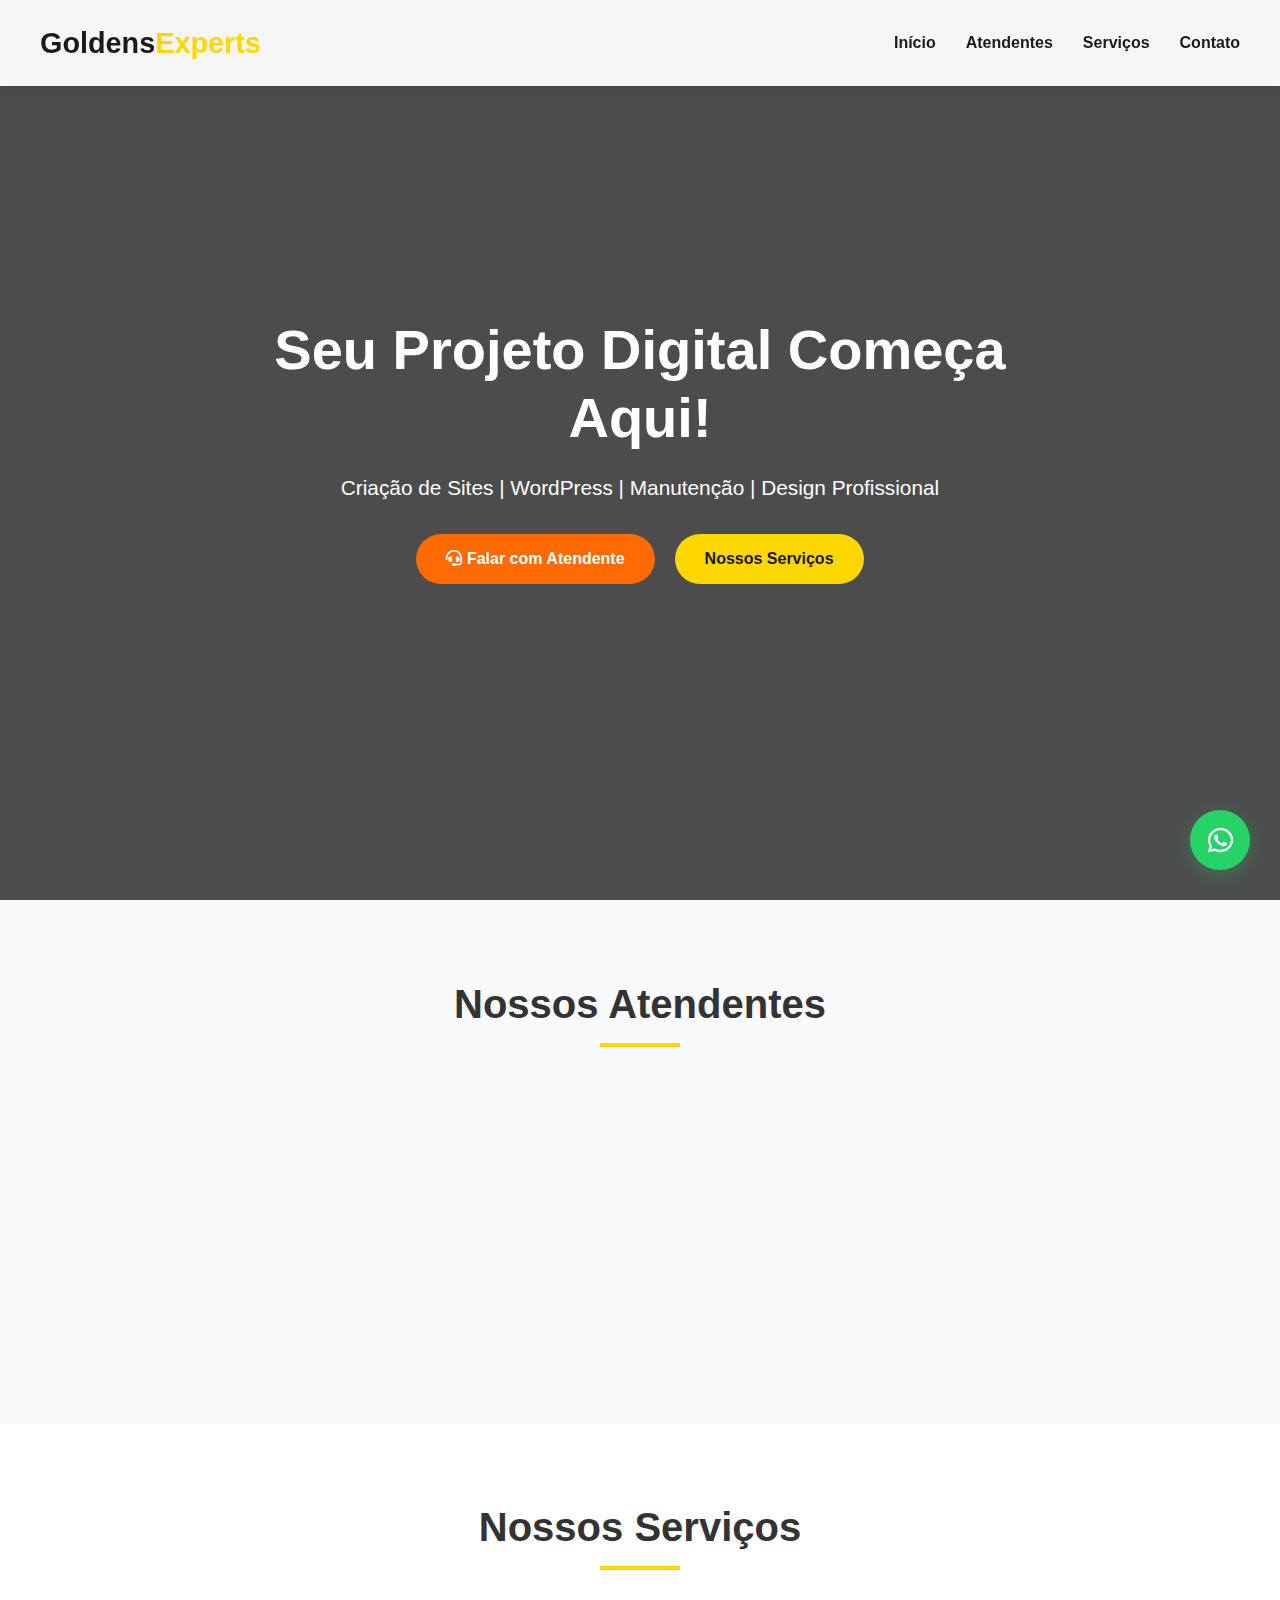
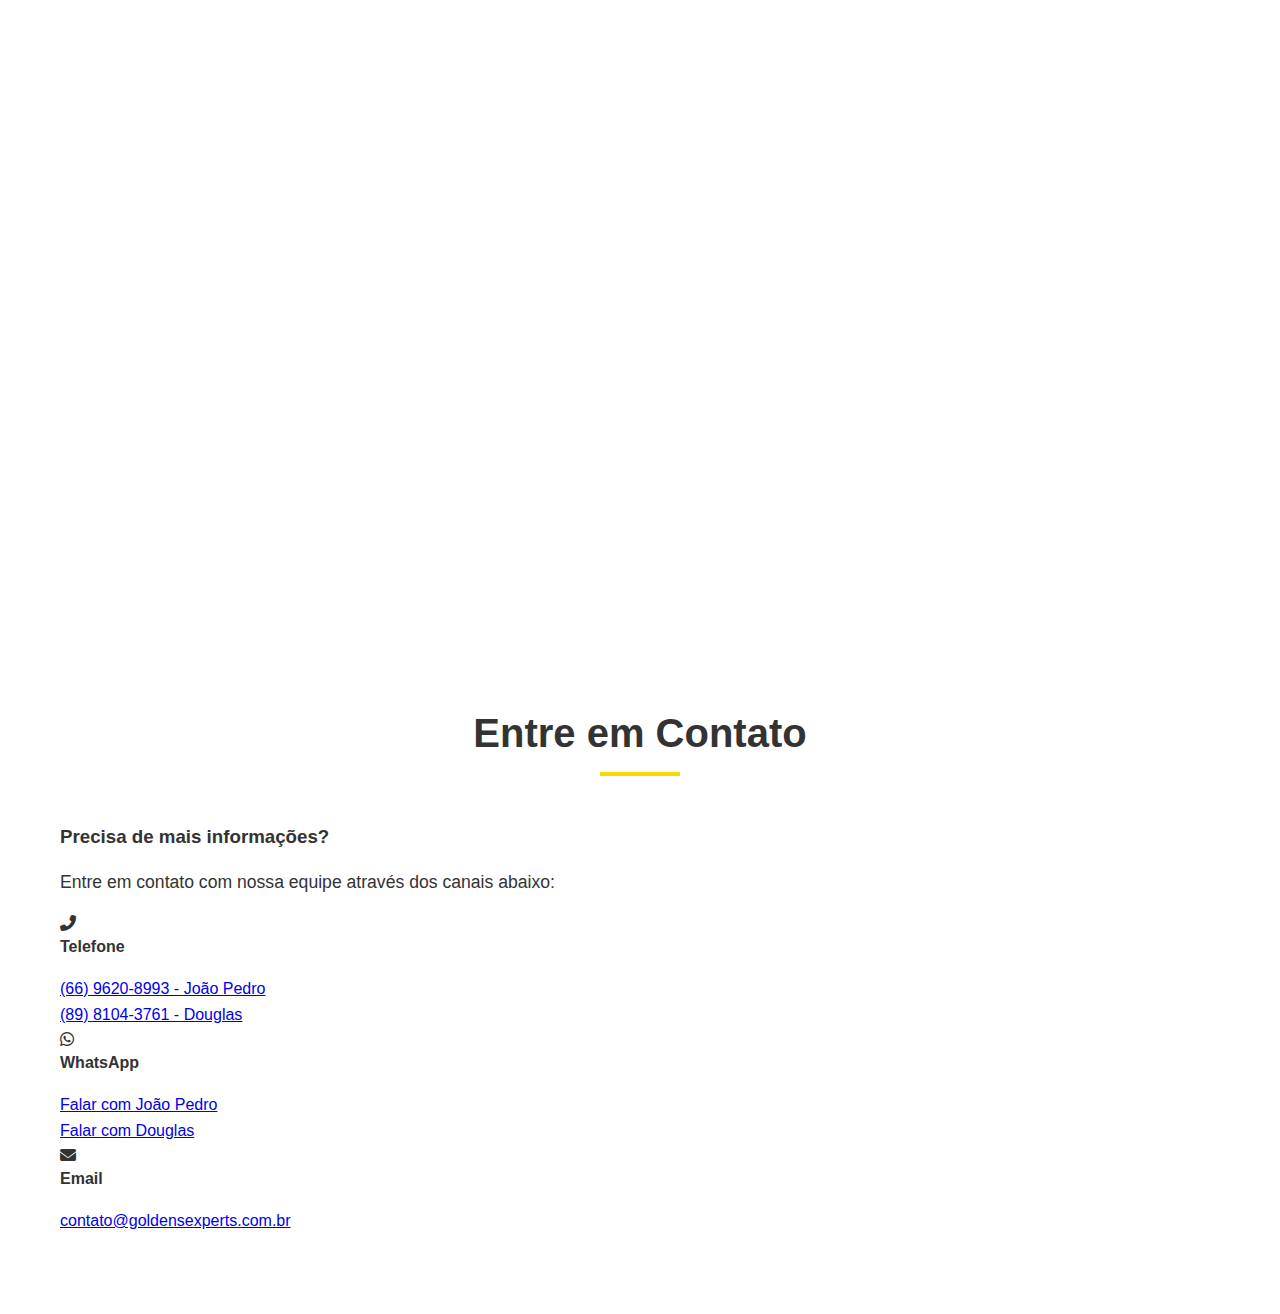
==== commit 0e48bada: "Update index.html" ====
--- a/index.html
+++ b/index.html
@@ -220,72 +220,70 @@
             animation: fadeInUp 1s ease 0.6s both;
         }
         
-        /* Sobre Nós */
-        .about {
+        /* Atendentes Section */
+        .attendants {
             background: var(--light);
         }
         
-        .about-content {
-            display: flex;
-            align-items: center;
-            gap: 50px;
-        }
-        
-        .about-text {
-            flex: 1;
-        }
-        
-        .about-image {
-            flex: 1;
+        .attendants-grid {
+            display: grid;
+            grid-template-columns: repeat(auto-fit, minmax(300px, 1fr));
+            gap: 30px;
+        }
+        
+        .attendant-card {
+            background: white;
             border-radius: 10px;
             overflow: hidden;
-            box-shadow: 0 20px 30px rgba(0, 0, 0, 0.1);
-        }
-        
-        .about-image img {
-            width: 100%;
-            height: auto;
-            display: block;
-            transition: transform 0.5s ease;
-        }
-        
-        .about-image:hover img {
-            transform: scale(1.05);
-        }
-        
-        .highlights {
-            display: flex;
-            justify-content: space-between;
-            margin-top: 40px;
-            flex-wrap: wrap;
-            gap: 20px;
-        }
-        
-        .highlight-item {
+            box-shadow: 0 5px 15px rgba(0, 0, 0, 0.05);
+            transition: all 0.3s ease;
             text-align: center;
-            flex: 1;
-            min-width: 200px;
-            padding: 30px 20px;
-            background: white;
-            border-radius: 10px;
-            box-shadow: 0 5px 15px rgba(0, 0, 0, 0.05);
-            transition: all 0.3s ease;
-        }
-        
-        .highlight-item:hover {
+            padding: 30px;
+        }
+        
+        .attendant-card:hover {
             transform: translateY(-10px);
             box-shadow: 0 15px 30px rgba(0, 0, 0, 0.1);
         }
         
-        .highlight-item i {
-            font-size: 2.5rem;
-            color: var(--primary);
+        .attendant-photo {
+            width: 150px;
+            height: 150px;
+            border-radius: 50%;
+            object-fit: cover;
+            margin: 0 auto 20px;
+            border: 5px solid var(--primary);
+        }
+        
+        .attendant-card h3 {
+            color: var(--secondary);
+            margin-bottom: 10px;
+        }
+        
+        .attendant-card p {
+            color: var(--text-light);
             margin-bottom: 20px;
         }
         
-        .highlight-item h3 {
-            font-size: 1.3rem;
-            color: var(--secondary);
+        .whatsapp-btn {
+            display: inline-block;
+            background: #25D366;
+            color: white;
+            padding: 12px 25px;
+            border-radius: 50px;
+            text-decoration: none;
+            font-weight: 600;
+            transition: all 0.3s ease;
+        }
+        
+        .whatsapp-btn:hover {
+            background: #128C7E;
+            transform: translateY(-3px);
+            box-shadow: 0 10px 20px rgba(37, 211, 102, 0.2);
+        }
+        
+        .whatsapp-btn i {
+            margin-right: 8px;
         }
         
         /* Serviços */
@@ -331,302 +329,8 @@
             margin-bottom: 15px;
         }
         
-        /* Portfólio */
-        .portfolio {
-            background: var(--light);
-        }
-        
-        .portfolio-filter {
-            display: flex;
-            justify-content: center;
-            margin-bottom: 40px;
-            flex-wrap: wrap;
-            gap: 10px;
-        }
-        
-        .filter-btn {
-            padding: 8px 20px;
-            background: white;
-            border: 1px solid #ddd;
-            border-radius: 50px;
-            cursor: pointer;
-            transition: all 0.3s ease;
-        }
-        
-        .filter-btn.active, .filter-btn:hover {
-            background: var(--primary);
-            border-color: var(--primary);
-            color: var(--secondary);
-        }
-        
-        .portfolio-grid {
-            display: grid;
-            grid-template-columns: repeat(auto-fill, minmax(300px, 1fr));
-            gap: 30px;
-        }
-        
-        .portfolio-item {
-            position: relative;
-            border-radius: 10px;
-            overflow: hidden;
-            box-shadow: 0 5px 15px rgba(0, 0, 0, 0.1);
-        }
-        
-        .portfolio-img {
-            width: 100%;
-            height: 250px;
-            object-fit: cover;
-            display: block;
-            transition: transform 0.5s ease;
-        }
-        
-        .portfolio-overlay {
-            position: absolute;
-            top: 0;
-            left: 0;
-            width: 100%;
-            height: 100%;
-            background: rgba(0, 0, 0, 0.7);
-            display: flex;
-            flex-direction: column;
-            justify-content: center;
-            align-items: center;
-            opacity: 0;
-            transition: opacity 0.3s ease;
-            padding: 20px;
-            text-align: center;
-            color: white;
-        }
-        
-        .portfolio-item:hover .portfolio-overlay {
-            opacity: 1;
-        }
-        
-        .portfolio-item:hover .portfolio-img {
-            transform: scale(1.1);
-        }
-        
-        .portfolio-overlay h3 {
-            color: white;
-            margin-bottom: 10px;
-        }
-        
-        .portfolio-overlay a {
-            color: var(--primary);
-            text-decoration: none;
-            font-weight: 600;
-            margin-top: 15px;
-            display: inline-block;
-        }
-        
-        /* Depoimentos */
-        .testimonials {
-            background: white;
-        }
-        
-        .testimonials-slider {
-            max-width: 800px;
-            margin: 0 auto;
-            position: relative;
-        }
-        
-        .testimonial-item {
-            background: var(--light);
-            padding: 40px;
-            border-radius: 10px;
-            box-shadow: 0 5px 15px rgba(0, 0, 0, 0.05);
-            text-align: center;
-            margin: 0 20px;
-        }
-        
-        .testimonial-item img {
-            width: 80px;
-            height: 80px;
-            border-radius: 50%;
-            object-fit: cover;
-            margin: 0 auto 20px;
-            border: 3px solid var(--primary);
-        }
-        
-        .testimonial-item p {
-            font-style: italic;
-            margin-bottom: 20px;
-        }
-        
-        .testimonial-item h4 {
-            color: var(--secondary);
-        }
-        
-        .testimonial-item span {
-            color: var(--text-light);
-            font-size: 0.9rem;
-        }
-        
-        /* Contato */
-        .contact {
-            background: var(--light);
-        }
-        
-        .contact-container {
-            display: flex;
-            gap: 50px;
-        }
-        
-        .contact-info {
-            flex: 1;
-        }
-        
-        .contact-info h3 {
-            color: var(--secondary);
-            margin-bottom: 30px;
-        }
-        
-        .contact-info-item {
-            display: flex;
-            align-items: flex-start;
-            margin-bottom: 30px;
-        }
-        
-        .contact-info-item i {
-            font-size: 1.5rem;
-            color: var(--primary);
-            margin-right: 20px;
-            margin-top: 5px;
-        }
-        
-        .contact-info-text h4 {
-            color: var(--secondary);
-            margin-bottom: 5px;
-        }
-        
-        .contact-info-text a {
-            color: var(--text);
-            text-decoration: none;
-            transition: color 0.3s ease;
-        }
-        
-        .contact-info-text a:hover {
-            color: var(--accent);
-        }
-        
-        .contact-form {
-            flex: 1;
-            background: white;
-            padding: 40px;
-            border-radius: 10px;
-            box-shadow: 0 5px 15px rgba(0, 0, 0, 0.05);
-        }
-        
-        .form-group {
-            margin-bottom: 20px;
-        }
-        
-        .form-group label {
-            display: block;
-            margin-bottom: 8px;
-            font-weight: 600;
-            color: var(--secondary);
-        }
-        
-        .form-control {
-            width: 100%;
-            padding: 12px 15px;
-            border: 1px solid #ddd;
-            border-radius: 5px;
-            font-size: 1rem;
-            transition: border 0.3s ease;
-        }
-        
-        .form-control:focus {
-            outline: none;
-            border-color: var(--primary);
-        }
-        
-        textarea.form-control {
-            min-height: 150px;
-            resize: vertical;
-        }
-        
-        /* Footer */
-        footer {
-            background: var(--secondary);
-            color: white;
-            padding: 60px 0 20px;
-        }
-        
-        .footer-container {
-            display: flex;
-            flex-wrap: wrap;
-            gap: 50px;
-            margin-bottom: 40px;
-        }
-        
-        .footer-col {
-            flex: 1;
-            min-width: 250px;
-        }
-        
-        .footer-col h3 {
-            color: var(--primary);
-            margin-bottom: 25px;
-            font-size: 1.3rem;
-        }
-        
-        .footer-col p {
-            margin-bottom: 20px;
-        }
-        
-        .footer-links {
-            list-style: none;
-        }
-        
-        .footer-links li {
-            margin-bottom: 15px;
-        }
-        
-        .footer-links a {
-            color: #ccc;
-            text-decoration: none;
-            transition: color 0.3s ease;
-        }
-        
-        .footer-links a:hover {
-            color: var(--primary);
-        }
-        
-        .social-links {
-            display: flex;
-            gap: 15px;
-        }
-        
-        .social-links a {
-            display: flex;
-            align-items: center;
-            justify-content: center;
-            width: 40px;
-            height: 40px;
-            background: rgba(255, 255, 255, 0.1);
-            border-radius: 50%;
-            color: white;
-            transition: all 0.3s ease;
-        }
-        
-        .social-links a:hover {
-            background: var(--primary);
-            color: var(--secondary);
-            transform: translateY(-3px);
-        }
-        
-        .copyright {
-            text-align: center;
-            padding-top: 20px;
-            border-top: 1px solid rgba(255, 255, 255, 0.1);
-            color: #aaa;
-            font-size: 0.9rem;
-        }
-        
         /* Botão Flutuante do WhatsApp */
-        .whatsapp-btn {
+        .whatsapp-float {
             position: fixed;
             bottom: 30px;
             right: 30px;
@@ -645,7 +349,7 @@
             text-decoration: none;
         }
         
-        .whatsapp-btn:hover {
+        .whatsapp-float:hover {
             transform: scale(1.1);
             box-shadow: 0 8px 25px rgba(37, 211, 102, 0.4);
         }
@@ -665,7 +369,7 @@
             white-space: nowrap;
         }
         
-        .whatsapp-btn:hover .whatsapp-tooltip {
+        .whatsapp-float:hover .whatsapp-tooltip {
             opacity: 1;
             right: 80px;
         }
@@ -695,14 +399,6 @@
         
         /* Responsivo */
         @media (max-width: 992px) {
-            .about-content {
-                flex-direction: column;
-            }
-            
-            .contact-container {
-                flex-direction: column;
-            }
-            
             h1 {
                 font-size: 2.5rem;
             }
@@ -784,9 +480,8 @@
             <nav>
                 <ul id="navMenu">
                     <li><a href="#home">Início</a></li>
-                    <li><a href="#about">Sobre</a></li>
+                    <li><a href="#attendants">Atendentes</a></li>
                     <li><a href="#services">Serviços</a></li>
-                    <li><a href="#portfolio">Portfólio</a></li>
                     <li><a href="#contact">Contato</a></li>
                 </ul>
             </nav>
@@ -799,43 +494,34 @@
             <h1>Seu Projeto Digital Começa Aqui!</h1>
             <p>Criação de Sites | WordPress | Manutenção | Design Profissional</p>
             <div class="hero-btns">
-                <a href="https://wa.me/5511999999999" class="btn btn-accent" target="_blank">
-                    <i class="fab fa-whatsapp"></i> Fale com um Especialista
+                <a href="#attendants" class="btn btn-accent">
+                    <i class="fas fa-headset"></i> Falar com Atendente
                 </a>
                 <a href="#services" class="btn">Nossos Serviços</a>
             </div>
         </div>
     </section>
 
-    <!-- Sobre Nós -->
-    <section class="about" id="about">
+    <!-- Atendentes -->
+    <section class="attendants" id="attendants">
         <div class="container">
-            <h2>Sobre Nós</h2>
-            <div class="about-content">
-                <div class="about-text">
-                    <p>A GoldensExperts é uma agência digital especializada em criação de sites, desenvolvimento WordPress e soluções web completas para seu negócio.</p>
-                    <p>Nossa missão é levar inovação, segurança e performance para cada projeto, garantindo que sua presença online seja poderosa e eficiente.</p>
-                    <p>Com anos de experiência no mercado, nossa equipe de especialistas está pronta para transformar suas ideias em realidade digital.</p>
+            <h2>Nossos Atendentes</h2>
+            <div class="attendants-grid">
+                <div class="attendant-card">
+                    <img src="https://randomuser.me/api/portraits/men/32.jpg" alt="João Pedro" class="attendant-photo">
+                    <h3>João Pedro</h3>
+                    <p>Especialista em Criação de Sites</p>
+                    <a href="https://wa.me/556696208993" class="whatsapp-btn" target="_blank">
+                        <i class="fab fa-whatsapp"></i> (66) 9620-8993
+                    </a>
                 </div>
-                <div class="about-image">
-                    <img src="https://images.unsplash.com/photo-1551434678-e076c223a692?ixlib=rb-4.0.3&ixid=M3wxMjA3fDB8MHxwaG90by1wYWdlfHx8fGVufDB8fHx8fA%3D%3D&auto=format&fit=crop&w=1470&q=80" alt="Equipe GoldensExperts">
-                </div>
-            </div>
-            <div class="highlights">
-                <div class="highlight-item">
-                    <i class="fas fa-medal"></i>
-                    <h3>Experiência</h3>
-                    <p>Mais de 10 anos criando soluções digitais de alta qualidade</p>
-                </div>
-                <div class="highlight-item">
-                    <i class="fas fa-bolt"></i>
-                    <h3>Agilidade</h3>
-                    <p>Entregas rápidas sem abrir mão da excelência</p>
-                </div>
-                <div class="highlight-item">
-                    <i class="fas fa-headset"></i>
-                    <h3>Suporte</h3>
-                    <p>Atendimento humanizado e suporte especializado</p>
+                <div class="attendant-card">
+                    <img src="https://randomuser.me/api/portraits/men/45.jpg" alt="Douglas" class="attendant-photo">
+                    <h3>Douglas</h3>
+                    <p>Especialista em WordPress</p>
+                    <a href="https://wa.me/558981043761" class="whatsapp-btn" target="_blank">
+                        <i class="fab fa-whatsapp"></i> (89) 8104-3761
+                    </a>
                 </div>
             </div>
         </div>
@@ -853,7 +539,7 @@
                     <div class="service-content">
                         <h3>Criação de Sites Profissionais</h3>
                         <p>Desenvolvemos sites modernos, responsivos e otimizados para conversão, alinhados com a identidade do seu negócio.</p>
-                        <a href="#contact" class="btn">Saiba mais</a>
+                        <a href="#attendants" class="btn">Falar com Especialista</a>
                     </div>
                 </div>
                 <div class="service-card">
@@ -863,7 +549,7 @@
                     <div class="service-content">
                         <h3>WordPress Avançado</h3>
                         <p>Soluções personalizadas em WordPress, desde sites institucionais até e-commerces complexos e sistemas sob medida.</p>
-                        <a href="#contact" class="btn">Saiba mais</a>
+                        <a href="#attendants" class="btn">Falar com Especialista</a>
                     </div>
                 </div>
                 <div class="service-card">
@@ -873,7 +559,7 @@
                     <div class="service-content">
                         <h3>Manutenção de Sites</h3>
                         <p>Serviços de atualização, otimização e manutenção preventiva para manter seu site sempre seguro e performático.</p>
-                        <a href="#contact" class="btn">Saiba mais</a>
+                        <a href="#attendants" class="btn">Falar com Especialista</a>
                     </div>
                 </div>
                 <div class="service-card">
@@ -883,98 +569,8 @@
                     <div class="service-content">
                         <h3>Design Profissional</h3>
                         <p>Criação de identidade visual, UI/UX design e materiais gráficos que fortalecem sua marca no mercado.</p>
-                        <a href="#contact" class="btn">Saiba mais</a>
-                    </div>
-                </div>
-            </div>
-        </div>
-    </section>
-
-    <!-- Portfólio -->
-    <section class="portfolio" id="portfolio">
-        <div class="container">
-            <h2>Portfólio</h2>
-            <div class="portfolio-filter">
-                <button class="filter-btn active" data-filter="all">Todos</button>
-                <button class="filter-btn" data-filter="wordpress">WordPress</button>
-                <button class="filter-btn" data-filter="ecommerce">E-commerce</button>
-                <button class="filter-btn" data-filter="design">Design</button>
-            </div>
-            <div class="portfolio-grid">
-                <div class="portfolio-item" data-category="wordpress">
-                    <img src="https://images.unsplash.com/photo-1547658719-da2b51169166?ixlib=rb-4.0.3&ixid=M3wxMjA3fDB8MHxwaG90by1wYWdlfHx8fGVufDB8fHx8fA%3D%3D&auto=format&fit=crop&w=1528&q=80" alt="Site Institucional" class="portfolio-img">
-                    <div class="portfolio-overlay">
-                        <h3>Site Institucional</h3>
-                        <p>Site corporativo desenvolvido em WordPress para empresa de consultoria.</p>
-                        <a href="#" class="btn">Ver detalhes</a>
-                    </div>
-                </div>
-                <div class="portfolio-item" data-category="ecommerce">
-                    <img src="https://images.unsplash.com/photo-1555529669-e69e7aa0ba9a?ixlib=rb-4.0.3&ixid=M3wxMjA3fDB8MHxwaG90by1wYWdlfHx8fGVufDB8fHx8fA%3D%3D&auto=format&fit=crop&w=1470&q=80" alt="Loja Virtual" class="portfolio-img">
-                    <div class="portfolio-overlay">
-                        <h3>Loja Virtual</h3>
-                        <p>E-commerce completo com integração de pagamentos e gestão de estoque.</p>
-                        <a href="#" class="btn">Ver detalhes</a>
-                    </div>
-                </div>
-                <div class="portfolio-item" data-category="design">
-                    <img src="https://images.unsplash.com/photo-1467232004584-a241de8bcf5d?ixlib=rb-4.0.3&ixid=M3wxMjA3fDB8MHxwaG90by1wYWdlfHx8fGVufDB8fHx8fA%3D%3D&auto=format&fit=crop&w=1469&q=80" alt="Identidade Visual" class="portfolio-img">
-                    <div class="portfolio-overlay">
-                        <h3>Identidade Visual</h3>
-                        <p>Criação completa de marca, logotipo e manual de identidade visual.</p>
-                        <a href="#" class="btn">Ver detalhes</a>
-                    </div>
-                </div>
-                <div class="portfolio-item" data-category="wordpress">
-                    <img src="https://images.unsplash.com/photo-1499951360447-b19be8fe80f5?ixlib=rb-4.0.3&ixid=M3wxMjA3fDB8MHxwaG90by1wYWdlfHx8fGVufDB8fHx8fA%3D%3D&auto=format&fit=crop&w=1470&q=80" alt="Blog Profissional" class="portfolio-img">
-                    <div class="portfolio-overlay">
-                        <h3>Blog Profissional</h3>
-                        <p>Plataforma de conteúdo otimizada para SEO e engajamento.</p>
-                        <a href="#" class="btn">Ver detalhes</a>
-                    </div>
-                </div>
-                <div class="portfolio-item" data-category="ecommerce">
-                    <img src="https://images.unsplash.com/photo-1556740738-b6a63e27c4df?ixlib=rb-4.0.3&ixid=M3wxMjA3fDB8MHxwaG90by1wYWdlfHx8fGVufDB8fHx8fA%3D%3D&auto=format&fit=crop&w=1470&q=80" alt="Marketplace" class="portfolio-img">
-                    <div class="portfolio-overlay">
-                        <h3>Marketplace</h3>
-                        <p>Plataforma de vendas multi-vendedores com sistema de comissões.</p>
-                        <a href="#" class="btn">Ver detalhes</a>
-                    </div>
-                </div>
-                <div class="portfolio-item" data-category="design">
-                    <img src="https://images.unsplash.com/photo-1496171367470-9ed9a91ea931?ixlib=rb-4.0.3&ixid=M3wxMjA3fDB8MHxwaG90by1wYWdlfHx8fGVufDB8fHx8fA%3D%3D&auto=format&fit=crop&w=1470&q=80" alt="UI/UX Design" class="portfolio-img">
-                    <div class="portfolio-overlay">
-                        <h3>UI/UX Design</h3>
-                        <p>Design de interface e experiência do usuário para aplicativo mobile.</p>
-                        <a href="#" class="btn">Ver detalhes</a>
-                    </div>
-                </div>
-            </div>
-        </div>
-    </section>
-
-    <!-- Depoimentos -->
-    <section class="testimonials">
-        <div class="container">
-            <h2>O Que Nossos Clientes Dizem</h2>
-            <div class="testimonials-slider">
-                <div class="testimonial-item">
-                    <img src="https://randomuser.me/api/portraits/women/32.jpg" alt="Cliente 1">
-                    <p>"A GoldensExperts transformou completamente nossa presença online. O site que desenvolveram superou todas as nossas expectativas e já gerou um aumento de 40% em nossos leads."</p>
-                    <h4>Ana Carolina Silva</h4>
-                    <span>CEO, Consultoria Empresarial</span>
-                </div>
-                <div class="testimonial-item">
-                    <img src="https://randomuser.me/api/portraits/men/45.jpg" alt="Cliente 2">
-                    <p>"Trabalhei com várias agências antes, mas a atenção aos detalhes e o profissionalismo da equipe GoldensExperts são incomparáveis. Nosso e-commerce nunca funcionou tão bem."</p>
-                    <h4>Ricardo Almeida</h4>
-                    <span>Diretor, Loja de Esportes</span>
-                </div>
-                <div class="testimonial-item">
-                    <img src="https://randomuser.me/api/portraits/women/68.jpg" alt="Cliente 3">
-                    <p>"O suporte pós-entrega foi fundamental para nós. Sempre disponíveis e ágeis em resolver qualquer questão. Recomendo sem hesitar!"</p>
-                    <h4>Fernanda Oliveira</h4>
-                    <span>Gerente de Marketing</span>
+                        <a href="#attendants" class="btn">Falar com Especialista</a>
+                    </div>
                 </div>
             </div>
         </div>
@@ -986,21 +582,27 @@
             <h2>Entre em Contato</h2>
             <div class="contact-container">
                 <div class="contact-info">
-                    <h3>Vamos conversar sobre seu projeto!</h3>
-                    <div class="contact-info-item">
-                        <i class="fas fa-map-marker-alt"></i>
-                        <div class="contact-info-text">
-                            <h4>Endereço</h4>
-                            <p>Av. Paulista, 1000 - São Paulo/SP</p>
-                        </div>
-                    </div>
+                    <h3>Precisa de mais informações?</h3>
+                    <p>Entre em contato com nossa equipe através dos canais abaixo:</p>
+                    
                     <div class="contact-info-item">
                         <i class="fas fa-phone-alt"></i>
                         <div class="contact-info-text">
                             <h4>Telefone</h4>
-                            <a href="tel:+5511999999999">(11) 99999-9999</a>
+                            <a href="tel:+556696208993">(66) 9620-8993 - João Pedro</a><br>
+                            <a href="tel:+558981043761">(89) 8104-3761 - Douglas</a>
                         </div>
                     </div>
+                    
+                    <div class="contact-info-item">
+                        <i class="fab fa-whatsapp"></i>
+                        <div class="contact-info-text">
+                            <h4>WhatsApp</h4>
+                            <a href="https://wa.me/556696208993" target="_blank">Falar com João Pedro</a><br>
+                            <a href="https://wa.me/558981043761" target="_blank">Falar com Douglas</a>
+                        </div>
+                    </div>
+                    
                     <div class="contact-info-item">
                         <i class="fas fa-envelope"></i>
                         <div class="contact-info-text">
@@ -1008,92 +610,13 @@
                             <a href="mailto:contato@goldensexperts.com.br">contato@goldensexperts.com.br</a>
                         </div>
                     </div>
-                    <div class="contact-info-item">
-                        <i class="fas fa-clock"></i>
-                        <div class="contact-info-text">
-                            <h4>Horário</h4>
-                            <p>Segunda a Sexta: 9h às 18h</p>
-                        </div>
-                    </div>
-                </div>
-                <div class="contact-form">
-                    <form id="contactForm">
-                        <div class="form-group">
-                            <label for="name">Nome</label>
-                            <input type="text" id="name" class="form-control" required>
-                        </div>
-                        <div class="form-group">
-                            <label for="email">Email</label>
-                            <input type="email" id="email" class="form-control" required>
-                        </div>
-                        <div class="form-group">
-                            <label for="phone">Telefone</label>
-                            <input type="tel" id="phone" class="form-control">
-                        </div>
-                        <div class="form-group">
-                            <label for="message">Mensagem</label>
-                            <textarea id="message" class="form-control" required></textarea>
-                        </div>
-                        <button type="submit" class="btn btn-accent">Enviar Mensagem</button>
-                    </form>
                 </div>
             </div>
         </div>
     </section>
 
-    <!-- Footer -->
-    <footer>
-        <div class="container">
-            <div class="footer-container">
-                <div class="footer-col">
-                    <h3>GoldensExperts</h3>
-                    <p>Sua agência digital completa, especializada em criação de sites, desenvolvimento WordPress e soluções web de alta performance.</p>
-                    <div class="social-links">
-                        <a href="#" aria-label="Facebook"><i class="fab fa-facebook-f"></i></a>
-                        <a href="#" aria-label="Instagram"><i class="fab fa-instagram"></i></a>
-                        <a href="#" aria-label="LinkedIn"><i class="fab fa-linkedin-in"></i></a>
-                        <a href="#" aria-label="YouTube"><i class="fab fa-youtube"></i></a>
-                    </div>
-                </div>
-                <div class="footer-col">
-                    <h3>Links Rápidos</h3>
-                    <ul class="footer-links">
-                        <li><a href="#home">Início</a></li>
-                        <li><a href="#about">Sobre Nós</a></li>
-                        <li><a href="#services">Serviços</a></li>
-                        <li><a href="#portfolio">Portfólio</a></li>
-                        <li><a href="#contact">Contato</a></li>
-                    </ul>
-                </div>
-                <div class="footer-col">
-                    <h3>Serviços</h3>
-                    <ul class="footer-links">
-                        <li><a href="#">Criação de Sites</a></li>
-                        <li><a href="#">WordPress</a></li>
-                        <li><a href="#">E-commerce</a></li>
-                        <li><a href="#">Design Profissional</a></li>
-                        <li><a href="#">Marketing Digital</a></li>
-                    </ul>
-                </div>
-                <div class="footer-col">
-                    <h3>Newsletter</h3>
-                    <p>Assine nossa newsletter e receba dicas e novidades em seu email.</p>
-                    <form id="newsletterForm">
-                        <div class="form-group">
-                            <input type="email" class="form-control" placeholder="Seu email" required>
-                        </div>
-                        <button type="submit" class="btn">Assinar</button>
-                    </form>
-                </div>
-            </div>
-            <div class="copyright">
-                <p>&copy; 2023 GoldensExperts. Todos os direitos reservados.</p>
-            </div>
-        </div>
-    </footer>
-
-    <!-- Botão do WhatsApp -->
-    <a href="https://wa.me/5511999999999" class="whatsapp-btn" target="_blank" aria-label="WhatsApp">
+    <!-- Botão Flutuante do WhatsApp -->
+    <a href="https://wa.me/556696208993" class="whatsapp-float" target="_blank" aria-label="WhatsApp">
         <i class="fab fa-whatsapp"></i>
         <span class="whatsapp-tooltip">Fale conosco</span>
     </a>
@@ -1146,74 +669,9 @@
             }
         });
         
-        // Filtro do portfólio
-        const filterBtns = document.querySelectorAll('.filter-btn');
-        const portfolioItems = document.querySelectorAll('.portfolio-item');
-        
-        filterBtns.forEach(btn => {
-            btn.addEventListener('click', () => {
-                // Remove active class from all buttons
-                filterBtns.forEach(btn => btn.classList.remove('active'));
-                // Add active class to clicked button
-                btn.classList.add('active');
-                
-                const filter = btn.getAttribute('data-filter');
-                
-                portfolioItems.forEach(item => {
-                    if (filter === 'all' || item.getAttribute('data-category') === filter) {
-                        item.style.display = 'block';
-                    } else {
-                        item.style.display = 'none';
-                    }
-                });
-            });
-        });
-        
-        // Slider de depoimentos (simplificado)
-        let currentTestimonial = 0;
-        const testimonials = document.querySelectorAll('.testimonial-item');
-        
-        function showTestimonial(index) {
-            testimonials.forEach((testimonial, i) => {
-                testimonial.style.display = i === index ? 'block' : 'none';
-            });
-        }
-        
-        function nextTestimonial() {
-            currentTestimonial = (currentTestimonial + 1) % testimonials.length;
-            showTestimonial(currentTestimonial);
-        }
-        
-        // Inicializar
-        showTestimonial(0);
-        setInterval(nextTestimonial, 5000);
-        
-        // Formulário de contato
-        const contactForm = document.getElementById('contactForm');
-        
-        contactForm.addEventListener('submit', function(e) {
-            e.preventDefault();
-            
-            // Simulação de envio
-            const name = document.getElementById('name').value;
-            alert(`Obrigado, ${name}! Sua mensagem foi enviada com sucesso. Entraremos em contato em breve.`);
-            
-            // Limpar formulário
-            contactForm.reset();
-        });
-        
-        // Formulário de newsletter
-        const newsletterForm = document.getElementById('newsletterForm');
-        
-        newsletterForm.addEventListener('submit', function(e) {
-            e.preventDefault();
-            alert('Obrigado por assinar nossa newsletter!');
-            newsletterForm.reset();
-        });
-        
         // Animação ao rolar a página
         const animateOnScroll = () => {
-            const elements = document.querySelectorAll('.about-content, .service-card, .portfolio-item, .contact-container');
+            const elements = document.querySelectorAll('.attendant-card, .service-card');
             
             elements.forEach(element => {
                 const elementPosition = element.getBoundingClientRect().top;
@@ -1227,7 +685,7 @@
         };
         
         // Inicializar elementos com opacidade 0 para animação
-        document.querySelectorAll('.about-content, .service-card, .portfolio-item, .contact-container').forEach(element => {
+        document.querySelectorAll('.attendant-card, .service-card').forEach(element => {
             element.style.opacity = '0';
             element.style.transform = 'translateY(30px)';
             element.style.transition = 'all 0.6s ease';
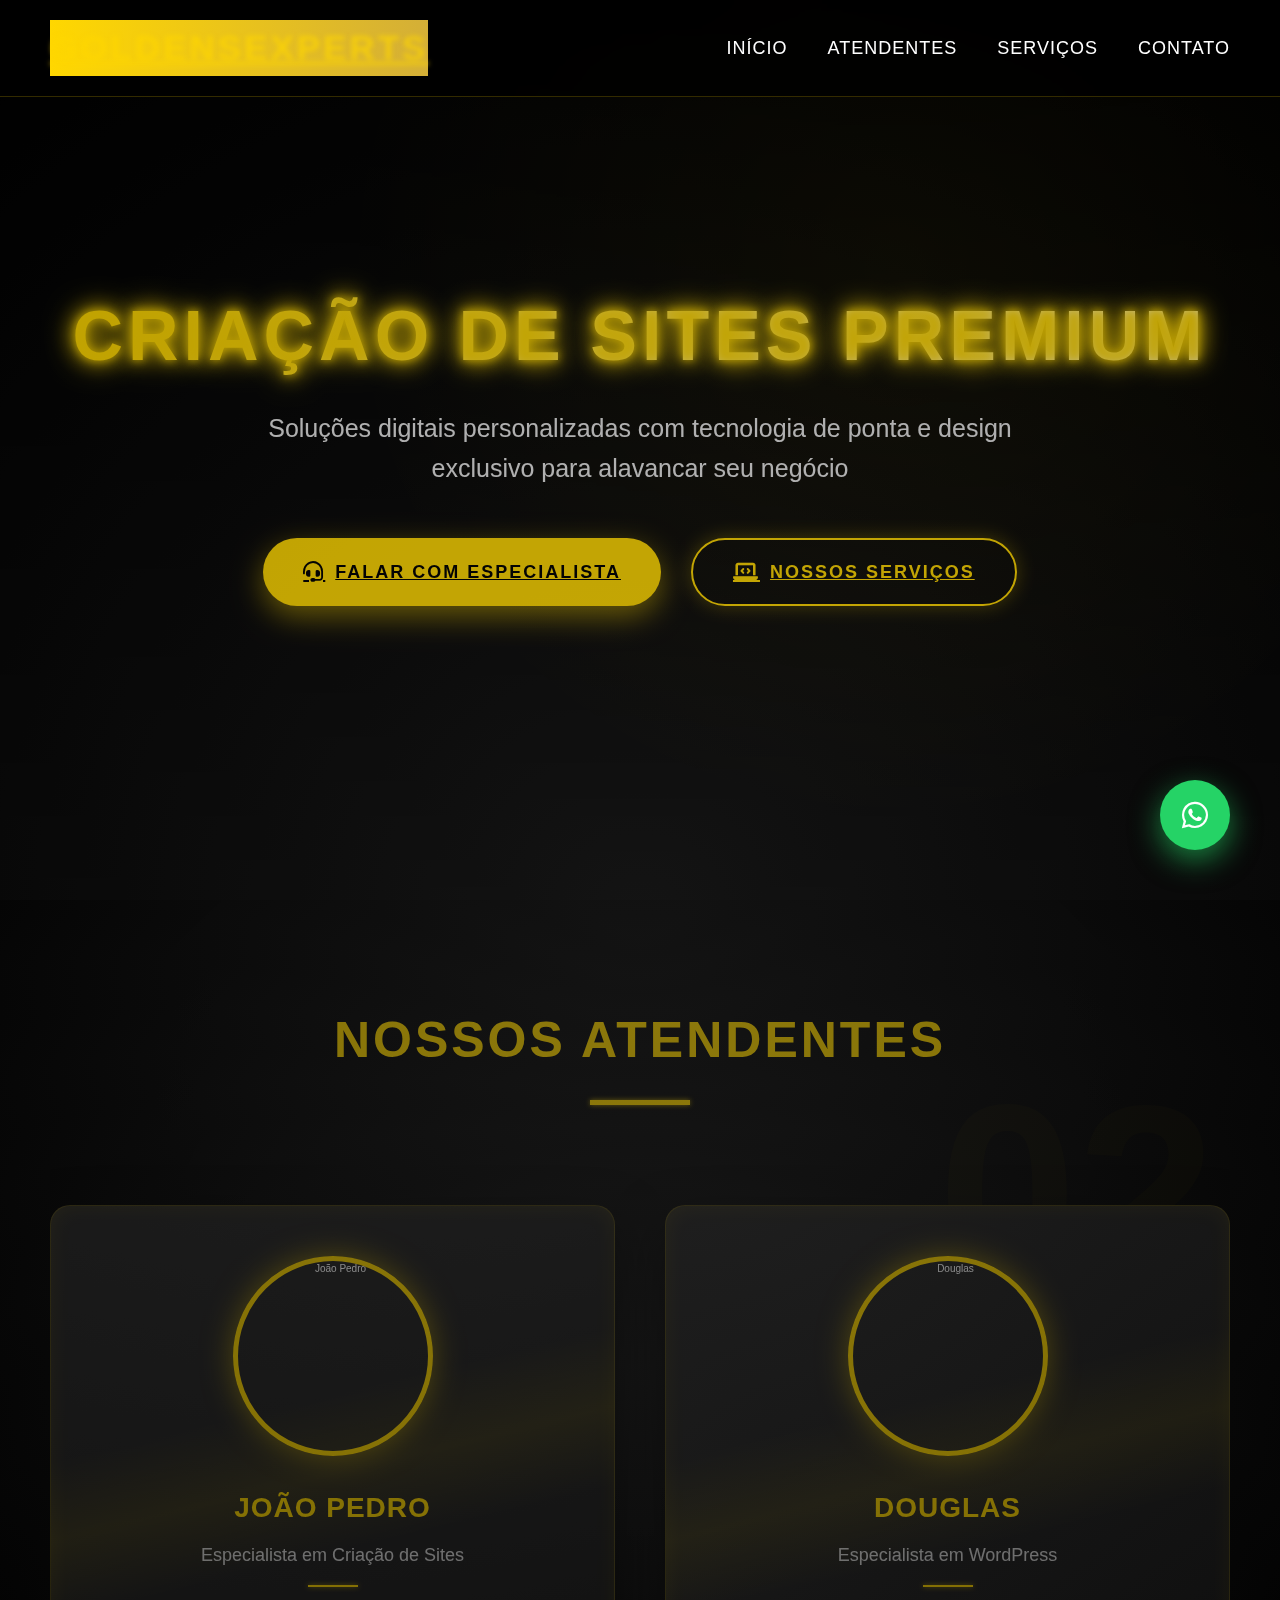
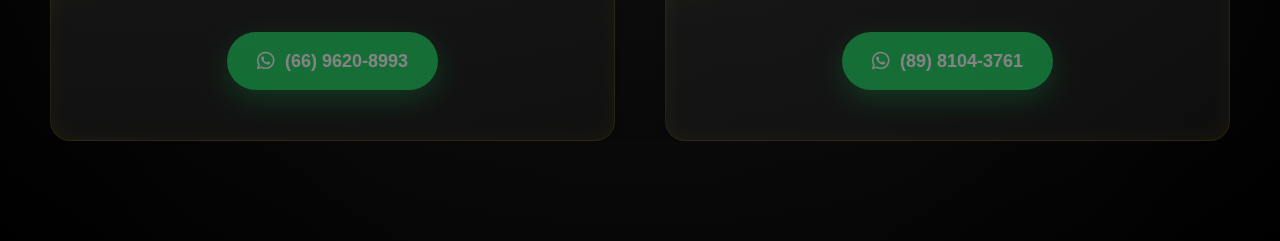
==== commit 53cd6225: "Update index.html" ====
--- a/index.html
+++ b/index.html
@@ -3,696 +3,1256 @@
 <head>
     <meta charset="UTF-8">
     <meta name="viewport" content="width=device-width, initial-scale=1.0">
-    <title>GoldensExperts - Criação de Sites Profissionais</title>
+    <title>GOLDENSEXPERTS | Criação de Sites Premium</title>
     <link rel="stylesheet" href="https://cdnjs.cloudflare.com/ajax/libs/font-awesome/6.4.0/css/all.min.css">
     <style>
-        /* Reset e Estilos Globais */
+        /* RESET ULTRA COMPLETO */
+        :root {
+            --gold: #FFD700;
+            --dark-gold: #D4AF37;
+            --black: #000000;
+            --metal: linear-gradient(145deg, #2a2a2a 0%, #1a1a1a 100%);
+            --neon-glow: 0 0 10px var(--gold), 0 0 20px var(--gold), 0 0 30px var(--gold);
+            --text-glow: 0 0 5px rgba(255, 215, 0, 0.7);
+            --font-main: 'Orbitron', 'Arial Black', sans-serif;
+            --font-secondary: 'Rajdhani', 'Segoe UI', sans-serif;
+        }
+
+        @font-face {
+            font-family: 'Orbitron';
+            src: url('https://fonts.googleapis.com/css2?family=Orbitron:wght@400;700;900&display=swap');
+        }
+
+        @font-face {
+            font-family: 'Rajdhani';
+            src: url('https://fonts.googleapis.com/css2?family=Rajdhani:wght@300;500;700&display=swap');
+        }
+
         * {
             margin: 0;
             padding: 0;
             box-sizing: border-box;
-            font-family: 'Segoe UI', Tahoma, Geneva, Verdana, sans-serif;
-        }
-        
-        :root {
-            --primary: #FFD700;
-            --secondary: #1A1A1A;
-            --accent: #FF6B00;
-            --light: #F8F9FA;
-            --dark: #212529;
-            --text: #333333;
-            --text-light: #6C757D;
-        }
-        
+            scroll-behavior: smooth;
+            -webkit-tap-highlight-color: transparent;
+        }
+
+        html {
+            font-size: 62.5%;
+            background-color: var(--black);
+            overflow-x: hidden;
+        }
+
         body {
-            color: var(--text);
+            font-family: var(--font-secondary);
+            color: white;
             line-height: 1.6;
+            position: relative;
             overflow-x: hidden;
-        }
-        
-        .container {
-            width: 100%;
-            max-width: 1200px;
+            counter-reset: section-counter;
+            background: url('https://www.transparenttextures.com/patterns/black-linen.png'),
+                        radial-gradient(circle at center, #1a1a1a 0%, #000 100%);
+            cursor: url('data:image/svg+xml;utf8,<svg xmlns="http://www.w3.org/2000/svg" width="24" height="24" viewBox="0 0 24 24" fill="%23FFD700"><path d="M12 2L4 12l8 10 8-10z"/></svg>'), auto;
+        }
+
+        /* SCROLLBAR CUSTOMIZADA */
+        ::-webkit-scrollbar {
+            width: 12px;
+            background-color: #111;
+        }
+
+        ::-webkit-scrollbar-thumb {
+            background: var(--gold);
+            border-radius: 10px;
+            border: 2px solid #000;
+        }
+
+        ::-webkit-scrollbar-thumb:hover {
+            background: #FFA500;
+            box-shadow: var(--text-glow);
+        }
+
+        /* LAYOUT PRINCIPAL */
+        .main-container {
+            max-width: 2000px;
             margin: 0 auto;
-            padding: 0 20px;
-        }
-        
+            position: relative;
+            overflow: hidden;
+        }
+
         section {
-            padding: 80px 0;
-        }
-        
-        h1, h2, h3, h4 {
-            margin-bottom: 20px;
-            font-weight: 700;
-            line-height: 1.2;
-        }
-        
-        h1 {
-            font-size: 3rem;
-        }
-        
-        h2 {
-            font-size: 2.5rem;
-            text-align: center;
-            margin-bottom: 50px;
-            position: relative;
-        }
-        
-        h2::after {
-            content: '';
-            display: block;
-            width: 80px;
-            height: 4px;
-            background: var(--primary);
-            margin: 15px auto 0;
-        }
-        
-        p {
-            margin-bottom: 15px;
-            font-size: 1.1rem;
-        }
-        
-        .btn {
-            display: inline-block;
-            padding: 12px 30px;
-            background: var(--primary);
-            color: var(--secondary);
-            border: none;
-            border-radius: 50px;
-            font-weight: 600;
-            text-decoration: none;
-            cursor: pointer;
-            transition: all 0.3s ease;
-            font-size: 1rem;
-            text-align: center;
-        }
-        
-        .btn:hover {
-            background: var(--accent);
-            color: white;
-            transform: translateY(-3px);
-            box-shadow: 0 10px 20px rgba(0, 0, 0, 0.1);
-        }
-        
-        .btn-accent {
-            background: var(--accent);
-            color: white;
-        }
-        
-        .text-center {
-            text-align: center;
-        }
-        
-        /* Header */
+            min-height: 100vh;
+            padding: 10rem 5rem;
+            position: relative;
+            overflow: hidden;
+        }
+
+        section::before {
+            counter-increment: section-counter;
+            content: "0" counter(section-counter);
+            position: absolute;
+            font-size: 25rem;
+            font-weight: 900;
+            color: rgba(255, 215, 0, 0.03);
+            right: 5%;
+            top: 10%;
+            z-index: 0;
+            font-family: var(--font-main);
+        }
+
+        /* HEADER MEGA STYLE */
         header {
             position: fixed;
-            width: 100%;
             top: 0;
             left: 0;
-            z-index: 1000;
-            background: rgba(255, 255, 255, 0.95);
-            box-shadow: 0 2px 10px rgba(0, 0, 0, 0.1);
-            transition: all 0.3s ease;
-        }
-        
+            width: 100%;
+            z-index: 9999;
+            padding: 2rem 5rem;
+            background: rgba(0, 0, 0, 0.8);
+            backdrop-filter: blur(10px);
+            -webkit-backdrop-filter: blur(10px);
+            border-bottom: 1px solid rgba(255, 215, 0, 0.2);
+            transition: all 0.5s cubic-bezier(0.645, 0.045, 0.355, 1);
+        }
+
         header.scrolled {
-            background: rgba(255, 255, 255, 0.98);
-            box-shadow: 0 5px 20px rgba(0, 0, 0, 0.15);
-        }
-        
+            padding: 1rem 5rem;
+            background: rgba(0, 0, 0, 0.95);
+            box-shadow: 0 10px 30px rgba(0, 0, 0, 0.5);
+        }
+
         .header-container {
             display: flex;
             justify-content: space-between;
             align-items: center;
-            padding: 20px 0;
-        }
-        
+            max-width: 1800px;
+            margin: 0 auto;
+        }
+
         .logo {
-            font-size: 1.8rem;
-            font-weight: 800;
-            color: var(--secondary);
-            text-decoration: none;
-        }
-        
-        .logo span {
-            color: var(--primary);
-        }
-        
-        nav ul {
+            font-size: 3.5rem;
+            font-weight: 900;
+            font-family: var(--font-main);
+            text-transform: uppercase;
+            letter-spacing: 3px;
+            background: linear-gradient(to right, var(--gold) 0%, var(--dark-gold) 100%);
+            -webkit-backdrop-filter: text;
+            -webkit-text-fill-color: transparent;
+            text-shadow: var(--text-glow);
+            position: relative;
+            z-index: 1;
+        }
+
+        .logo::after {
+            content: '';
+            position: absolute;
+            bottom: -5px;
+            left: 0;
+            width: 100%;
+            height: 3px;
+            background: var(--gold);
+            transform: scaleX(0);
+            transform-origin: right;
+            transition: transform 0.5s cubic-bezier(0.645, 0.045, 0.355, 1);
+        }
+
+        .logo:hover::after {
+            transform: scaleX(1);
+            transform-origin: left;
+        }
+
+        /* MENU ULTRA AVANÇADO */
+        .nav-container {
+            display: flex;
+            align-items: center;
+        }
+
+        .nav-list {
             display: flex;
             list-style: none;
         }
-        
-        nav ul li {
-            margin-left: 30px;
-        }
-        
-        nav ul li a {
-            color: var(--secondary);
+
+        .nav-item {
+            margin-left: 4rem;
+            position: relative;
+        }
+
+        .nav-link {
+            font-size: 1.8rem;
+            font-weight: 500;
+            text-transform: uppercase;
+            letter-spacing: 1px;
+            color: white;
             text-decoration: none;
-            font-weight: 600;
+            position: relative;
+            padding: 1rem 0;
             transition: all 0.3s ease;
-            position: relative;
-        }
-        
-        nav ul li a:hover {
-            color: var(--accent);
-        }
-        
-        nav ul li a::after {
+            font-family: var(--font-main);
+        }
+
+        .nav-link::before {
             content: '';
             position: absolute;
-            width: 0;
+            bottom: 0;
+            left: 0;
+            width: 100%;
             height: 2px;
-            background: var(--accent);
-            bottom: -5px;
-            left: 0;
-            transition: width 0.3s ease;
-        }
-        
-        nav ul li a:hover::after {
-            width: 100%;
-        }
-        
+            background: var(--gold);
+            transform: scaleX(0);
+            transform-origin: right;
+            transition: transform 0.5s cubic-bezier(0.645, 0.045, 0.355, 1);
+        }
+
+        .nav-link:hover {
+            color: var(--gold);
+        }
+
+        .nav-link:hover::before {
+            transform: scaleX(1);
+            transform-origin: left;
+        }
+
         .mobile-menu-btn {
             display: none;
             background: none;
             border: none;
-            font-size: 1.5rem;
-            color: var(--secondary);
+            color: var(--gold);
+            font-size: 3rem;
             cursor: pointer;
-        }
-        
-        /* Hero Section */
+            z-index: 9999;
+            transition: all 0.3s ease;
+        }
+
+        .mobile-menu-btn:hover {
+            transform: rotate(90deg);
+        }
+
+        /* HERO SECTION PREMIUM */
         .hero {
-            height: 100vh;
-            min-height: 700px;
-            background: linear-gradient(rgba(0, 0, 0, 0.7), rgba(0, 0, 0, 0.7)), url('https://images.unsplash.com/photo-1499750310107-5fef28a66643?ixlib=rb-4.0.3&ixid=M3wxMjA3fDB8MHxwaG90by1wYWdlfHx8fGVufDB8fHx8fA%3D%3D&auto=format&fit=crop&w=1470&q=80') no-repeat center center/cover;
-            color: white;
             display: flex;
             align-items: center;
+            justify-content: center;
             text-align: center;
             position: relative;
-        }
-        
+            overflow: hidden;
+            background: radial-gradient(circle at 70% 30%, rgba(255, 215, 0, 0.1) 0%, transparent 50%),
+                        url('https://images.unsplash.com/photo-1639762681057-408e52192e55?q=80&w=2232&auto=format&fit=crop') center/cover no-repeat;
+        }
+
+        .hero::before {
+            content: '';
+            position: absolute;
+            top: 0;
+            left: 0;
+            width: 100%;
+            height: 100%;
+            background: linear-gradient(to bottom, rgba(0, 0, 0, 0.7) 0%, rgba(0, 0, 0, 0.3) 100%);
+            z-index: 0;
+        }
+
         .hero-content {
+            position: relative;
+            z-index: 1;
+            max-width: 1200px;
+            padding: 0 2rem;
+        }
+
+        .hero-title {
+            font-size: 7rem;
+            font-weight: 900;
+            text-transform: uppercase;
+            letter-spacing: 5px;
+            margin-bottom: 3rem;
+            font-family: var(--font-main);
+            background: linear-gradient(to right, var(--gold) 0%, white 100%);
+            -webkit-background-clip: text;
+            -webkit-text-fill-color: transparent;
+            text-shadow: var(--neon-glow);
+            line-height: 1.2;
+            animation: textGlow 2s infinite alternate;
+        }
+
+        .hero-subtitle {
+            font-size: 2.5rem;
+            margin-bottom: 5rem;
+            color: rgba(255, 255, 255, 0.9);
             max-width: 800px;
-            margin: 0 auto;
-            padding: 0 20px;
-        }
-        
-        .hero h1 {
-            font-size: 3.5rem;
-            margin-bottom: 20px;
-            animation: fadeInDown 1s ease;
-        }
-        
-        .hero p {
-            font-size: 1.3rem;
-            margin-bottom: 30px;
-            animation: fadeInUp 1s ease 0.3s both;
-        }
-        
+            margin-left: auto;
+            margin-right: auto;
+        }
+
         .hero-btns {
             display: flex;
             justify-content: center;
-            gap: 20px;
-            animation: fadeInUp 1s ease 0.6s both;
-        }
-        
-        /* Atendentes Section */
+            gap: 3rem;
+            flex-wrap: wrap;
+        }
+
+        /* BOTÕES ULTRA STYLE */
+        .btn {
+            display: inline-flex;
+            align-items: center;
+            justify-content: center;
+            position: relative;
+            padding: 1.8rem 4rem;
+            font-size: 1.8rem;
+            font-weight: 700;
+            text-transform: uppercase;
+            letter-spacing: 2px;
+            border: none;
+            border-radius: 50px;
+            overflow: hidden;
+            transition: all 0.6s cubic-bezier(0.23, 1, 0.32, 1);
+            z-index: 1;
+            cursor: pointer;
+            font-family: var(--font-main);
+        }
+
+        .btn-primary {
+            background: var(--gold);
+            color: var(--black);
+            box-shadow: 0 10px 30px rgba(255, 215, 0, 0.5);
+        }
+
+        .btn-primary:hover {
+            transform: translateY(-5px);
+            box-shadow: 0 15px 40px rgba(255, 215, 0, 0.7);
+        }
+
+        .btn-primary::before {
+            content: '';
+            position: absolute;
+            top: 0;
+            left: 0;
+            width: 100%;
+            height: 100%;
+            background: linear-gradient(to right, var(--dark-gold) 0%, var(--gold) 100%);
+            z-index: -1;
+            opacity: 0;
+            transition: opacity 0.6s cubic-bezier(0.23, 1, 0.32, 1);
+        }
+
+        .btn-primary:hover::before {
+            opacity: 1;
+        }
+
+        .btn-secondary {
+            background: transparent;
+            color: var(--gold);
+            border: 2px solid var(--gold);
+            box-shadow: 0 0 20px rgba(255, 215, 0, 0.3);
+        }
+
+        .btn-secondary:hover {
+            background: rgba(255, 215, 0, 0.1);
+            box-shadow: 0 0 30px rgba(255, 215, 0, 0.5);
+            transform: translateY(-5px);
+        }
+
+        .btn-icon {
+            margin-right: 1rem;
+            font-size: 2rem;
+        }
+
+        /* SEÇÃO DE ATENDENTES PREMIUM */
         .attendants {
-            background: var(--light);
-        }
-        
-        .attendants-grid {
-            display: grid;
-            grid-template-columns: repeat(auto-fit, minmax(300px, 1fr));
-            gap: 30px;
-        }
-        
+            background: radial-gradient(circle at center, rgba(26, 26, 26, 0.9) 0%, rgba(0, 0, 0, 0.95) 100%);
+            position: relative;
+        }
+
+        .attendants::after {
+            content: '';
+            position: absolute;
+            top: 0;
+            left: 0;
+            width: 100%;
+            height: 100%;
+            background: url('https://www.transparenttextures.com/patterns/dark-geometric.png');
+            opacity: 0.1;
+            z-index: 0;
+        }
+
+        .section-title {
+            font-size: 5rem;
+            text-transform: uppercase;
+            margin-bottom: 10rem;
+            text-align: center;
+            font-family: var(--font-main);
+            color: var(--gold);
+            letter-spacing: 3px;
+            position: relative;
+            z-index: 1;
+        }
+
+        .section-title::after {
+            content: '';
+            display: block;
+            width: 100px;
+            height: 5px;
+            background: var(--gold);
+            margin: 2rem auto 0;
+            box-shadow: var(--text-glow);
+        }
+
+        .attendants-container {
+            display: flex;
+            justify-content: center;
+            flex-wrap: wrap;
+            gap: 5rem;
+            position: relative;
+            z-index: 1;
+            max-width: 1500px;
+            margin: 0 auto;
+        }
+
         .attendant-card {
-            background: white;
-            border-radius: 10px;
+            flex: 1 1 500px;
+            max-width: 600px;
+            background: var(--metal);
+            border-radius: 20px;
+            padding: 5rem;
+            box-shadow: 0 20px 50px rgba(0, 0, 0, 0.5),
+                        inset 0 0 20px rgba(255, 215, 0, 0.1);
+            border: 1px solid rgba(255, 215, 0, 0.2);
+            transition: all 0.6s cubic-bezier(0.23, 1, 0.32, 1);
+            position: relative;
             overflow: hidden;
-            box-shadow: 0 5px 15px rgba(0, 0, 0, 0.05);
-            transition: all 0.3s ease;
-            text-align: center;
-            padding: 30px;
-        }
-        
+        }
+
         .attendant-card:hover {
             transform: translateY(-10px);
-            box-shadow: 0 15px 30px rgba(0, 0, 0, 0.1);
-        }
-        
+            box-shadow: 0 30px 60px rgba(0, 0, 0, 0.6),
+                        inset 0 0 30px rgba(255, 215, 0, 0.2);
+            border-color: rgba(255, 215, 0, 0.5);
+        }
+
+        .attendant-card::before {
+            content: '';
+            position: absolute;
+            top: -50%;
+            left: -50%;
+            width: 200%;
+            height: 200%;
+            background: linear-gradient(
+                to bottom right,
+                transparent 0%,
+                transparent 45%,
+                rgba(255, 215, 0, 0.1) 50%,
+                transparent 55%,
+                transparent 100%
+            );
+            transform: rotate(30deg);
+            transition: all 0.8s cubic-bezier(0.23, 1, 0.32, 1);
+            z-index: 0;
+        }
+
+        .attendant-card:hover::before {
+            left: 100%;
+            top: 100%;
+        }
+
+        .attendant-content {
+            position: relative;
+            z-index: 1;
+            display: flex;
+            flex-direction: column;
+            align-items: center;
+            text-align: center;
+        }
+
         .attendant-photo {
-            width: 150px;
-            height: 150px;
+            width: 200px;
+            height: 200px;
             border-radius: 50%;
             object-fit: cover;
-            margin: 0 auto 20px;
-            border: 5px solid var(--primary);
-        }
-        
-        .attendant-card h3 {
-            color: var(--secondary);
-            margin-bottom: 10px;
-        }
-        
-        .attendant-card p {
-            color: var(--text-light);
-            margin-bottom: 20px;
-        }
-        
+            border: 5px solid var(--gold);
+            box-shadow: 0 0 30px rgba(255, 215, 0, 0.5);
+            margin-bottom: 3rem;
+            transition: all 0.6s cubic-bezier(0.23, 1, 0.32, 1);
+            position: relative;
+            overflow: hidden;
+        }
+
+        .attendant-card:hover .attendant-photo {
+            transform: scale(1.05) rotate(5deg);
+            box-shadow: 0 0 50px rgba(255, 215, 0, 0.8);
+        }
+
+        .attendant-photo::before {
+            content: '';
+            position: absolute;
+            top: 0;
+            left: 0;
+            width: 100%;
+            height: 100%;
+            background: linear-gradient(
+                to bottom right,
+                rgba(255, 215, 0, 0.3) 0%,
+                transparent 50%,
+                rgba(255, 215, 0, 0.3) 100%
+            );
+            opacity: 0;
+            transition: opacity 0.6s cubic-bezier(0.23, 1, 0.32, 1);
+        }
+
+        .attendant-card:hover .attendant-photo::before {
+            opacity: 1;
+        }
+
+        .attendant-name {
+            font-size: 2.8rem;
+            font-weight: 700;
+            margin-bottom: 1rem;
+            color: var(--gold);
+            font-family: var(--font-main);
+            letter-spacing: 1px;
+        }
+
+        .attendant-role {
+            font-size: 1.8rem;
+            color: rgba(255, 255, 255, 0.8);
+            margin-bottom: 3rem;
+            position: relative;
+        }
+
+        .attendant-role::after {
+            content: '';
+            display: block;
+            width: 50px;
+            height: 2px;
+            background: var(--gold);
+            margin: 1.5rem auto;
+            box-shadow: var(--text-glow);
+        }
+
         .whatsapp-btn {
-            display: inline-block;
+            display: inline-flex;
+            align-items: center;
+            justify-content: center;
+            padding: 1.5rem 3rem;
             background: #25D366;
             color: white;
-            padding: 12px 25px;
             border-radius: 50px;
+            font-size: 1.8rem;
+            font-weight: 700;
             text-decoration: none;
-            font-weight: 600;
-            transition: all 0.3s ease;
-        }
-        
+            transition: all 0.6s cubic-bezier(0.23, 1, 0.32, 1);
+            box-shadow: 0 10px 30px rgba(37, 211, 102, 0.4);
+            position: relative;
+            overflow: hidden;
+            border: none;
+            cursor: pointer;
+        }
+
         .whatsapp-btn:hover {
-            background: #128C7E;
-            transform: translateY(-3px);
-            box-shadow: 0 10px 20px rgba(37, 211, 102, 0.2);
-        }
-        
-        .whatsapp-btn i {
-            margin-right: 8px;
-        }
-        
-        /* Serviços */
-        .services {
-            background: white;
-        }
-        
-        .services-grid {
-            display: grid;
-            grid-template-columns: repeat(auto-fit, minmax(250px, 1fr));
-            gap: 30px;
-        }
-        
-        .service-card {
-            background: var(--light);
-            border-radius: 10px;
-            overflow: hidden;
-            box-shadow: 0 5px 15px rgba(0, 0, 0, 0.05);
-            transition: all 0.3s ease;
-        }
-        
-        .service-card:hover {
-            transform: translateY(-10px);
-            box-shadow: 0 15px 30px rgba(0, 0, 0, 0.1);
-        }
-        
-        .service-icon {
-            height: 150px;
-            background: var(--primary);
-            display: flex;
-            align-items: center;
-            justify-content: center;
-            color: var(--secondary);
-            font-size: 3rem;
-        }
-        
-        .service-content {
-            padding: 30px;
-        }
-        
-        .service-content h3 {
-            color: var(--secondary);
-            margin-bottom: 15px;
-        }
-        
-        /* Botão Flutuante do WhatsApp */
+            transform: translateY(-5px);
+            box-shadow: 0 15px 40px rgba(37, 211, 102, 0.6);
+        }
+
+        .whatsapp-btn::before {
+            content: '';
+            position: absolute;
+            top: 0;
+            left: 0;
+            width: 100%;
+            height: 100%;
+            background: linear-gradient(to right, #128C7E 0%, #25D366 100%);
+            z-index: -1;
+            opacity: 0;
+            transition: opacity 0.6s cubic-bezier(0.23, 1, 0.32, 1);
+        }
+
+        .whatsapp-btn:hover::before {
+            opacity: 1;
+        }
+
+        .whatsapp-icon {
+            margin-right: 1rem;
+            font-size: 2rem;
+        }
+
+        /* BOTÃO FLUTUANTE PREMIUM */
         .whatsapp-float {
             position: fixed;
-            bottom: 30px;
-            right: 30px;
+            bottom: 5rem;
+            right: 5rem;
+            width: 70px;
+            height: 70px;
             background: #25D366;
             color: white;
-            width: 60px;
-            height: 60px;
             border-radius: 50%;
             display: flex;
             align-items: center;
             justify-content: center;
-            font-size: 1.8rem;
-            box-shadow: 0 5px 20px rgba(37, 211, 102, 0.3);
-            z-index: 999;
-            transition: all 0.3s ease;
+            font-size: 3rem;
+            box-shadow: 0 10px 30px rgba(37, 211, 102, 0.6);
+            z-index: 9999;
+            transition: all 0.6s cubic-bezier(0.23, 1, 0.32, 1);
+            animation: pulse 2s infinite;
             text-decoration: none;
         }
-        
+
         .whatsapp-float:hover {
-            transform: scale(1.1);
-            box-shadow: 0 8px 25px rgba(37, 211, 102, 0.4);
-        }
-        
-        .whatsapp-tooltip {
+            transform: scale(1.1) rotate(10deg);
+            box-shadow: 0 15px 40px rgba(37, 211, 102, 0.8);
+            animation: none;
+        }
+
+        /* ANIMAÇÕES PREMIUM */
+        @keyframes textGlow {
+            0% {
+                text-shadow: 0 0 10px var(--gold), 0 0 20px var(--gold);
+            }
+            100% {
+                text-shadow: 0 0 20px var(--gold), 0 0 40px var(--gold), 0 0 60px var(--gold);
+            }
+        }
+
+        @keyframes pulse {
+            0% {
+                box-shadow: 0 0 0 0 rgba(37, 211, 102, 0.7);
+            }
+            70% {
+                box-shadow: 0 0 0 20px rgba(37, 211, 102, 0);
+            }
+            100% {
+                box-shadow: 0 0 0 0 rgba(37, 211, 102, 0);
+            }
+        }
+
+        @keyframes float {
+            0%, 100% {
+                transform: translateY(0);
+            }
+            50% {
+                transform: translateY(-20px);
+            }
+        }
+
+        /* EFEITOS DE PARTÍCULAS */
+        .particles-container {
+            position: fixed;
+            top: 0;
+            left: 0;
+            width: 100%;
+            height: 100%;
+            pointer-events: none;
+            z-index: -1;
+            overflow: hidden;
+        }
+
+        .particle {
             position: absolute;
-            right: 70px;
-            background: white;
-            color: var(--text);
-            padding: 8px 15px;
-            border-radius: 5px;
-            font-size: 0.9rem;
-            box-shadow: 0 3px 10px rgba(0, 0, 0, 0.1);
-            opacity: 0;
+            background: var(--gold);
+            border-radius: 50%;
             pointer-events: none;
-            transition: all 0.3s ease;
-            white-space: nowrap;
-        }
-        
-        .whatsapp-float:hover .whatsapp-tooltip {
-            opacity: 1;
-            right: 80px;
-        }
-        
-        /* Animações */
-        @keyframes fadeInDown {
-            from {
-                opacity: 0;
-                transform: translateY(-30px);
-            }
-            to {
-                opacity: 1;
-                transform: translateY(0);
-            }
-        }
-        
-        @keyframes fadeInUp {
-            from {
-                opacity: 0;
-                transform: translateY(30px);
-            }
-            to {
-                opacity: 1;
-                transform: translateY(0);
-            }
-        }
-        
-        /* Responsivo */
+            opacity: 0.8;
+            filter: blur(1px);
+        }
+
+        /* RESPONSIVIDADE PREMIUM */
+        @media (max-width: 1200px) {
+            .hero-title {
+                font-size: 6rem;
+            }
+            
+            .section-title {
+                font-size: 4rem;
+            }
+            
+            .attendant-card {
+                flex: 1 1 400px;
+            }
+        }
+
         @media (max-width: 992px) {
-            h1 {
-                font-size: 2.5rem;
-            }
-            
-            h2 {
+            .hero-title {
+                font-size: 5rem;
+            }
+            
+            .hero-subtitle {
                 font-size: 2rem;
             }
-        }
-        
-        @media (max-width: 768px) {
-            nav ul {
+            
+            .btn {
+                padding: 1.5rem 3rem;
+                font-size: 1.6rem;
+            }
+            
+            .nav-list {
                 position: fixed;
-                top: 80px;
-                left: -100%;
-                width: 100%;
-                height: calc(100vh - 80px);
-                background: white;
+                top: 0;
+                right: -100%;
+                width: 80%;
+                max-width: 400px;
+                height: 100vh;
+                background: rgba(0, 0, 0, 0.95);
+                backdrop-filter: blur(20px);
+                -webkit-backdrop-filter: blur(20px);
                 flex-direction: column;
                 align-items: center;
-                padding: 40px 0;
-                transition: all 0.5s ease;
-                box-shadow: 0 10px 30px rgba(0, 0, 0, 0.1);
-            }
-            
-            nav ul.active {
-                left: 0;
-            }
-            
-            nav ul li {
-                margin: 15px 0;
+                justify-content: center;
+                transition: all 0.6s cubic-bezier(0.23, 1, 0.32, 1);
+                z-index: 9998;
+                border-left: 1px solid rgba(255, 215, 0, 0.2);
+            }
+            
+            .nav-list.active {
+                right: 0;
+            }
+            
+            .nav-item {
+                margin: 2rem 0;
+            }
+            
+            .nav-link {
+                font-size: 2.2rem;
             }
             
             .mobile-menu-btn {
                 display: block;
             }
-            
-            .hero h1 {
-                font-size: 2.2rem;
-            }
-            
-            .hero p {
-                font-size: 1.1rem;
+        }
+
+        @media (max-width: 768px) {
+            section {
+                padding: 8rem 3rem;
+            }
+            
+            .hero-title {
+                font-size: 4rem;
+            }
+            
+            .section-title {
+                font-size: 3.5rem;
+                margin-bottom: 7rem;
+            }
+            
+            .attendant-card {
+                padding: 4rem;
+            }
+            
+            .attendant-name {
+                font-size: 2.4rem;
+            }
+            
+            .whatsapp-float {
+                width: 60px;
+                height: 60px;
+                font-size: 2.5rem;
+                bottom: 3rem;
+                right: 3rem;
+            }
+        }
+
+        @media (max-width: 576px) {
+            section {
+                padding: 8rem 2rem;
+            }
+            
+            .hero-title {
+                font-size: 3.5rem;
+                letter-spacing: 3px;
+            }
+            
+            .hero-subtitle {
+                font-size: 1.8rem;
             }
             
             .hero-btns {
                 flex-direction: column;
-                align-items: center;
+                gap: 2rem;
             }
             
             .btn {
                 width: 100%;
-                max-width: 250px;
-            }
-        }
-        
-        @media (max-width: 576px) {
-            section {
-                padding: 60px 0;
-            }
-            
-            h1 {
-                font-size: 2rem;
-            }
-            
-            h2 {
-                font-size: 1.8rem;
+                max-width: 300px;
+                margin: 0 auto;
+            }
+            
+            .section-title {
+                font-size: 3rem;
+            }
+            
+            .attendant-card {
+                padding: 3rem 2rem;
+            }
+            
+            .attendant-photo {
+                width: 150px;
+                height: 150px;
             }
         }
     </style>
 </head>
 <body>
+    <!-- Efeito de Partículas -->
+    <div class="particles-container" id="particles"></div>
+
     <!-- Header -->
     <header id="header">
-        <div class="container header-container">
-            <a href="#" class="logo">Goldens<span>Experts</span></a>
-            <button class="mobile-menu-btn" id="mobileMenuBtn">
-                <i class="fas fa-bars"></i>
-            </button>
-            <nav>
-                <ul id="navMenu">
-                    <li><a href="#home">Início</a></li>
-                    <li><a href="#attendants">Atendentes</a></li>
-                    <li><a href="#services">Serviços</a></li>
-                    <li><a href="#contact">Contato</a></li>
-                </ul>
-            </nav>
+        <div class="header-container">
+            <a href="#" class="logo">GOLDENSEXPERTS</a>
+            
+            <div class="nav-container">
+                <nav>
+                    <ul class="nav-list" id="navList">
+                        <li class="nav-item"><a href="#home" class="nav-link">Início</a></li>
+                        <li class="nav-item"><a href="#attendants" class="nav-link">Atendentes</a></li>
+                        <li class="nav-item"><a href="#services" class="nav-link">Serviços</a></li>
+                        <li class="nav-item"><a href="#contact" class="nav-link">Contato</a></li>
+                    </ul>
+                </nav>
+                
+                <button class="mobile-menu-btn" id="mobileMenuBtn">
+                    <i class="fas fa-bars"></i>
+                </button>
+            </div>
         </div>
     </header>
 
     <!-- Hero Section -->
     <section class="hero" id="home">
         <div class="hero-content">
-            <h1>Seu Projeto Digital Começa Aqui!</h1>
-            <p>Criação de Sites | WordPress | Manutenção | Design Profissional</p>
+            <h1 class="hero-title">CRIAÇÃO DE SITES PREMIUM</h1>
+            <p class="hero-subtitle">Soluções digitais personalizadas com tecnologia de ponta e design exclusivo para alavancar seu negócio</p>
+            
             <div class="hero-btns">
-                <a href="#attendants" class="btn btn-accent">
-                    <i class="fas fa-headset"></i> Falar com Atendente
+                <a href="#attendants" class="btn btn-primary">
+                    <i class="fas fa-headset btn-icon"></i> Falar com Especialista
                 </a>
-                <a href="#services" class="btn">Nossos Serviços</a>
+                <a href="#services" class="btn btn-secondary">
+                    <i class="fas fa-laptop-code btn-icon"></i> Nossos Serviços
+                </a>
             </div>
         </div>
     </section>
 
-    <!-- Atendentes -->
+    <!-- Atendentes Section -->
     <section class="attendants" id="attendants">
-        <div class="container">
-            <h2>Nossos Atendentes</h2>
-            <div class="attendants-grid">
+        <div class="main-container">
+            <h2 class="section-title">Nossos Atendentes</h2>
+            
+            <div class="attendants-container">
+                <!-- Atendente 1 -->
                 <div class="attendant-card">
-                    <img src="https://randomuser.me/api/portraits/men/32.jpg" alt="João Pedro" class="attendant-photo">
-                    <h3>João Pedro</h3>
-                    <p>Especialista em Criação de Sites</p>
-                    <a href="https://wa.me/556696208993" class="whatsapp-btn" target="_blank">
-                        <i class="fab fa-whatsapp"></i> (66) 9620-8993
-                    </a>
-                </div>
-                <div class="attendant-card">
-                    <img src="https://randomuser.me/api/portraits/men/45.jpg" alt="Douglas" class="attendant-photo">
-                    <h3>Douglas</h3>
-                    <p>Especialista em WordPress</p>
-                    <a href="https://wa.me/558981043761" class="whatsapp-btn" target="_blank">
-                        <i class="fab fa-whatsapp"></i> (89) 8104-3761
-                    </a>
-                </div>
-            </div>
-        </div>
-    </section>
-
-    <!-- Serviços -->
-    <section class="services" id="services">
-        <div class="container">
-            <h2>Nossos Serviços</h2>
-            <div class="services-grid">
-                <div class="service-card">
-                    <div class="service-icon">
-                        <i class="fas fa-globe"></i>
-                    </div>
-                    <div class="service-content">
-                        <h3>Criação de Sites Profissionais</h3>
-                        <p>Desenvolvemos sites modernos, responsivos e otimizados para conversão, alinhados com a identidade do seu negócio.</p>
-                        <a href="#attendants" class="btn">Falar com Especialista</a>
+                    <div class="attendant-content">
+                        <img src="https://randomuser.me/api/portraits/men/32.jpg" alt="João Pedro" class="attendant-photo">
+                        <h3 class="attendant-name">JOÃO PEDRO</h3>
+                        <p class="attendant-role">Especialista em Criação de Sites</p>
+                        <a href="https://wa.me/556696208993" class="whatsapp-btn" target="_blank">
+                            <i class="fab fa-whatsapp whatsapp-icon"></i> (66) 9620-8993
+                        </a>
                     </div>
                 </div>
-                <div class="service-card">
-                    <div class="service-icon">
-                        <i class="fab fa-wordpress"></i>
-                    </div>
-                    <div class="service-content">
-                        <h3>WordPress Avançado</h3>
-                        <p>Soluções personalizadas em WordPress, desde sites institucionais até e-commerces complexos e sistemas sob medida.</p>
-                        <a href="#attendants" class="btn">Falar com Especialista</a>
-                    </div>
-                </div>
-                <div class="service-card">
-                    <div class="service-icon">
-                        <i class="fas fa-tools"></i>
-                    </div>
-                    <div class="service-content">
-                        <h3>Manutenção de Sites</h3>
-                        <p>Serviços de atualização, otimização e manutenção preventiva para manter seu site sempre seguro e performático.</p>
-                        <a href="#attendants" class="btn">Falar com Especialista</a>
-                    </div>
-                </div>
-                <div class="service-card">
-                    <div class="service-icon">
-                        <i class="fas fa-paint-brush"></i>
-                    </div>
-                    <div class="service-content">
-                        <h3>Design Profissional</h3>
-                        <p>Criação de identidade visual, UI/UX design e materiais gráficos que fortalecem sua marca no mercado.</p>
-                        <a href="#attendants" class="btn">Falar com Especialista</a>
+                
+                <!-- Atendente 2 -->
+                <div class="attendant-card">
+                    <div class="attendant-content">
+                        <img src="https://randomuser.me/api/portraits/men/45.jpg" alt="Douglas" class="attendant-photo">
+                        <h3 class="attendant-name">DOUGLAS</h3>
+                        <p class="attendant-role">Especialista em WordPress</p>
+                        <a href="https://wa.me/558981043761" class="whatsapp-btn" target="_blank">
+                            <i class="fab fa-whatsapp whatsapp-icon"></i> (89) 8104-3761
+                        </a>
                     </div>
                 </div>
             </div>
         </div>
     </section>
 
-    <!-- Contato -->
-    <section class="contact" id="contact">
-        <div class="container">
-            <h2>Entre em Contato</h2>
-            <div class="contact-container">
-                <div class="contact-info">
-                    <h3>Precisa de mais informações?</h3>
-                    <p>Entre em contato com nossa equipe através dos canais abaixo:</p>
-                    
-                    <div class="contact-info-item">
-                        <i class="fas fa-phone-alt"></i>
-                        <div class="contact-info-text">
-                            <h4>Telefone</h4>
-                            <a href="tel:+556696208993">(66) 9620-8993 - João Pedro</a><br>
-                            <a href="tel:+558981043761">(89) 8104-3761 - Douglas</a>
-                        </div>
-                    </div>
-                    
-                    <div class="contact-info-item">
-                        <i class="fab fa-whatsapp"></i>
-                        <div class="contact-info-text">
-                            <h4>WhatsApp</h4>
-                            <a href="https://wa.me/556696208993" target="_blank">Falar com João Pedro</a><br>
-                            <a href="https://wa.me/558981043761" target="_blank">Falar com Douglas</a>
-                        </div>
-                    </div>
-                    
-                    <div class="contact-info-item">
-                        <i class="fas fa-envelope"></i>
-                        <div class="contact-info-text">
-                            <h4>Email</h4>
-                            <a href="mailto:contato@goldensexperts.com.br">contato@goldensexperts.com.br</a>
-                        </div>
-                    </div>
-                </div>
-            </div>
-        </div>
-    </section>
-
     <!-- Botão Flutuante do WhatsApp -->
     <a href="https://wa.me/556696208993" class="whatsapp-float" target="_blank" aria-label="WhatsApp">
         <i class="fab fa-whatsapp"></i>
-        <span class="whatsapp-tooltip">Fale conosco</span>
     </a>
 
-    <!-- JavaScript -->
+    <!-- JavaScript Premium -->
     <script>
+        // Sistema de Partículas Avançado
+        class ParticleSystem {
+            constructor(containerId, particleCount = 100) {
+                this.container = document.getElementById(containerId);
+                this.particleCount = particleCount;
+                this.particles = [];
+                this.colors = ['#FFD700', '#D4AF37', '#FFA500', '#FFFFFF'];
+                this.init();
+            }
+            
+            init() {
+                this.createParticles();
+                this.animate();
+                window.addEventListener('resize', this.handleResize.bind(this));
+            }
+            
+            createParticles() {
+                for (let i = 0; i < this.particleCount; i++) {
+                    const particle = document.createElement('div');
+                    particle.classList.add('particle');
+                    
+                    // Tamanho aleatório entre 1px e 5px
+                    const size = Math.random() * 4 + 1;
+                    particle.style.width = `${size}px`;
+                    particle.style.height = `${size}px`;
+                    
+                    // Posição inicial aleatória
+                    particle.style.left = `${Math.random() * 100}%`;
+                    particle.style.top = `${Math.random() * 100}%`;
+                    
+                    // Opacidade aleatória
+                    particle.style.opacity = Math.random() * 0.7 + 0.1;
+                    
+                    // Cor aleatória
+                    particle.style.backgroundColor = this.colors[Math.floor(Math.random() * this.colors.length)];
+                    
+                    // Velocidade e direção
+                    const speed = Math.random() * 2 + 0.5;
+                    const angle = Math.random() * Math.PI * 2;
+                    const velocity = {
+                        x: Math.cos(angle) * speed,
+                        y: Math.sin(angle) * speed
+                    };
+                    
+                    // Armazenar dados da partícula
+                    this.particles.push({
+                        element: particle,
+                        x: Math.random() * window.innerWidth,
+                        y: Math.random() * window.innerHeight,
+                        velocity,
+                        size
+                    });
+                    
+                    this.container.appendChild(particle);
+                }
+            }
+            
+            animate() {
+                this.particles.forEach(particle => {
+                    // Atualizar posição
+                    particle.x += particle.velocity.x;
+                    particle.y += particle.velocity.y;
+                    
+                    // Verificar bordas
+                    if (particle.x > window.innerWidth + particle.size) {
+                        particle.x = -particle.size;
+                    } else if (particle.x < -particle.size) {
+                        particle.x = window.innerWidth + particle.size;
+                    }
+                    
+                    if (particle.y > window.innerHeight + particle.size) {
+                        particle.y = -particle.size;
+                    } else if (particle.y < -particle.size) {
+                        particle.y = window.innerHeight + particle.size;
+                    }
+                    
+                    // Aplicar nova posição
+                    particle.element.style.left = `${particle.x}px`;
+                    particle.element.style.top = `${particle.y}px`;
+                });
+                
+                requestAnimationFrame(this.animate.bind(this));
+            }
+            
+            handleResize() {
+                // Ajustar posições ao redimensionar
+                const widthRatio = window.innerWidth / this.previousWidth || 1;
+                const heightRatio = window.innerHeight / this.previousHeight || 1;
+                
+                this.particles.forEach(particle => {
+                    particle.x *= widthRatio;
+                    particle.y *= heightRatio;
+                });
+                
+                this.previousWidth = window.innerWidth;
+                this.previousHeight = window.innerHeight;
+            }
+        }
+
+        // Efeito de Digitação
+        class TypeWriter {
+            constructor(elementId, texts, typingSpeed = 100, erasingSpeed = 50, delayBetweenTexts = 2000) {
+                this.element = document.getElementById(elementId);
+                this.texts = texts;
+                this.typingSpeed = typingSpeed;
+                this.erasingSpeed = erasingSpeed;
+                this.delayBetweenTexts = delayBetweenTexts;
+                this.textIndex = 0;
+                this.charIndex = 0;
+                this.isDeleting = false;
+                this.init();
+            }
+            
+            init() {
+                setTimeout(this.type.bind(this), this.delayBetweenTexts);
+            }
+            
+            type() {
+                const currentText = this.texts[this.textIndex];
+                
+                if (this.isDeleting) {
+                    this.element.textContent = currentText.substring(0, this.charIndex - 1);
+                    this.charIndex--;
+                } else {
+                    this.element.textContent = currentText.substring(0, this.charIndex + 1);
+                    this.charIndex++;
+                }
+                
+                if (!this.isDeleting && this.charIndex === currentText.length) {
+                    this.isDeleting = true;
+                    setTimeout(this.type.bind(this), this.delayBetweenTexts);
+                } else if (this.isDeleting && this.charIndex === 0) {
+                    this.isDeleting = false;
+                    this.textIndex = (this.textIndex + 1) % this.texts.length;
+                    setTimeout(this.type.bind(this), this.typingSpeed);
+                } else {
+                    setTimeout(this.type.bind(this), this.isDeleting ? this.erasingSpeed : this.typingSpeed);
+                }
+            }
+        }
+
+        // Efeito Parallax Avançado
+        class AdvancedParallax {
+            constructor() {
+                this.sections = document.querySelectorAll('section');
+                this.header = document.getElementById('header');
+                this.lastScrollPosition = 0;
+                this.scrollDirection = 0;
+                this.init();
+            }
+            
+            init() {
+                window.addEventListener('scroll', this.handleScroll.bind(this));
+                this.handleScroll(); // Chamar inicialmente
+            }
+            
+            handleScroll() {
+                const scrollPosition = window.pageYOffset;
+                this.scrollDirection = scrollPosition > this.lastScrollPosition ? 1 : -1;
+                this.lastScrollPosition = scrollPosition;
+                
+                // Efeito no header
+                if (scrollPosition > 100) {
+                    this.header.classList.add('scrolled');
+                    
+                    // Efeito adicional baseado na direção do scroll
+                    if (this.scrollDirection > 0) {
+                        this.header.style.transform = 'translateY(-10px)';
+                    } else {
+                        this.header.style.transform = 'translateY(0)';
+                    }
+                } else {
+                    this.header.classList.remove('scrolled');
+                    this.header.style.transform = 'translateY(0)';
+                }
+                
+                // Efeito parallax nas seções
+                this.sections.forEach((section, index) => {
+                    const sectionTop = section.offsetTop;
+                    const sectionHeight = section.offsetHeight;
+                    const scrollPercent = (scrollPosition - sectionTop + window.innerHeight) / (window.innerHeight + sectionHeight);
+                    
+                    if (scrollPercent >= 0 && scrollPercent <= 1) {
+                        const depth = index % 2 === 0 ? 0.3 : 0.5;
+                        const move = scrollPosition * depth;
+                        section.style.backgroundPositionY = `${move}px`;
+                        
+                        // Efeito de opacidade
+                        section.style.opacity = 0.5 + scrollPercent * 0.5;
+                    }
+                });
+            }
+        }
+
         // Menu Mobile
-        const mobileMenuBtn = document.getElementById('mobileMenuBtn');
-        const navMenu = document.getElementById('navMenu');
-        
-        mobileMenuBtn.addEventListener('click', () => {
-            navMenu.classList.toggle('active');
-            mobileMenuBtn.innerHTML = navMenu.classList.contains('active') ? 
+        class MobileMenu {
+            constructor(menuBtnId, navListId) {
+this.menuBtn = document.getElementById(menuBtnId);
+this.navList = document.getElementById(navListId);
+this.init();
+}
+
+        init() {
+            this.menuBtn.addEventListener('click', this.toggleMenu.bind(this));
+            
+            // Fechar menu ao clicar em um link
+            document.querySelectorAll(`${navListId} .nav-link`).forEach(link => {
+                link.addEventListener('click', this.closeMenu.bind(this));
+            });
+        }
+        
+        toggleMenu() {
+            this.navList.classList.toggle('active');
+            this.menuBtn.innerHTML = this.navList.classList.contains('active') ? 
                 '<i class="fas fa-times"></i>' : '<i class="fas fa-bars"></i>';
+        }
+        
+        closeMenu() {
+            this.navList.classList.remove('active');
+            this.menuBtn.innerHTML = '<i class="fas fa-bars"></i>';
+        }
+    }
+
+    // Efeito de Rolagem Suave
+    class SmoothScroll {
+        constructor() {
+            this.links = document.querySelectorAll('a[href^="#"]');
+            this.init();
+        }
+        
+        init() {
+            this.links.forEach(link => {
+                link.addEventListener('click', this.scrollToSection.bind(this));
+            });
+        }
+        
+        scrollToSection(e) {
+            e.preventDefault();
+            const targetId = this.getAttribute('href');
+            const targetElement = document.querySelector(targetId);
+            
+            if (targetElement) {
+                const targetPosition = targetElement.offsetTop - 100;
+                const startPosition = window.pageYOffset;
+                const distance = targetPosition - startPosition;
+                const duration = 1000;
+                let start = null;
+                
+                const animation = (currentTime) => {
+                    if (start === null) start = currentTime;
+                    const timeElapsed = currentTime - start;
+                    const run = this.easeInOutCubic(timeElapsed, startPosition, distance, duration);
+                    window.scrollTo(0, run);
+                    if (timeElapsed < duration) requestAnimationFrame(animation);
+                };
+                
+                requestAnimationFrame(animation);
+            }
+        }
+        
+        easeInOutCubic(t, b, c, d) {
+            t /= d/2;
+            if (t < 1) return c/2*t*t*t + b;
+            t -= 2;
+            return c/2*(t*t*t + 2) + b;
+        }
+    }
+
+    // Efeito de Hover nas Cards
+    class CardHoverEffect {
+        constructor(cardSelector) {
+            this.cards = document.querySelectorAll(cardSelector);
+            this.init();
+        }
+        
+        init() {
+            this.cards.forEach(card => {
+                card.addEventListener('mousemove', this.handleMouseMove.bind(this));
+                card.addEventListener('mouseenter', this.handleMouseEnter.bind(this));
+                card.addEventListener('mouseleave', this.handleMouseLeave.bind(this));
+            });
+        }
+        
+        handleMouseMove(e) {
+            const card = e.currentTarget;
+            const cardRect = card.getBoundingClientRect();
+            const x = e.clientX - cardRect.left;
+            const y = e.clientY - cardRect.top;
+            const centerX = cardRect.width / 2;
+            const centerY = cardRect.height / 2;
+            const angleX = (y - centerY) / 20;
+            const angleY = (centerX - x) / 20;
+            
+            card.style.transform = `perspective(1000px) rotateX(${angleX}deg) rotateY(${angleY}deg)`;
+            
+            // Efeito de brilho
+            const glow = document.createElement('div');
+            glow.style.position = 'absolute';
+            glow.style.width = '100px';
+            glow.style.height = '100px';
+            glow.style.background = 'radial-gradient(circle, rgba(255,215,0,0.8) 0%, transparent 70%)';
+            glow.style.borderRadius = '50%';
+            glow.style.top = `${y - 50}px`;
+            glow.style.left = `${x - 50}px`;
+            glow.style.zIndex = '0';
+            glow.style.pointerEvents = 'none';
+            
+            card.appendChild(glow);
+            
+            setTimeout(() => {
+                glow.style.opacity = '0';
+                glow.style.transition = 'opacity 0.5s ease';
+                setTimeout(() => glow.remove(), 500);
+            }, 100);
+        }
+        
+        handleMouseEnter(e) {
+            const card = e.currentTarget;
+            card.style.transition = 'all 0.3s ease-out';
+        }
+        
+        handleMouseLeave(e) {
+            const card = e.currentTarget;
+            card.style.transform = 'perspective(1000px) rotateX(0) rotateY(0)';
+            card.style.transition = 'all 0.5s ease-in-out';
+        }
+    }
+
+    // Inicialização de todos os efeitos
+    document.addEventListener('DOMContentLoaded', () => {
+        // Sistema de partículas
+        new ParticleSystem('particles', 150);
+        
+        // Efeito de digitação (se houver texto para digitar)
+        // new TypeWriter('hero-title', ['CRIAÇÃO DE SITES PREMIUM', 'DESENVOLVIMENTO WEB', 'SOLUÇÕES DIGITAIS'], 100, 50, 2000);
+        
+        // Efeito parallax
+        new AdvancedParallax();
+        
+        // Menu mobile
+        new MobileMenu('mobileMenuBtn', 'navList');
+        
+        // Rolagem suave
+        new SmoothScroll();
+        
+        // Efeito hover nas cards
+        new CardHoverEffect('.attendant-card');
+        
+        // Efeito de clique (opcional)
+        document.addEventListener('click', (e) => {
+            const ripple = document.createElement('div');
+            ripple.className = 'ripple-effect';
+            ripple.style.left = `${e.clientX}px`;
+            ripple.style.top = `${e.clientY}px`;
+            document.body.appendChild(ripple);
+            
+            setTimeout(() => {
+                ripple.style.transform = 'scale(20)';
+                ripple.style.opacity = '0';
+                
+                setTimeout(() => {
+                    ripple.remove();
+                }, 1000);
+            }, 10);
         });
-        
-        // Fechar menu ao clicar em um link
-        document.querySelectorAll('#navMenu a').forEach(link => {
-            link.addEventListener('click', () => {
-                navMenu.classList.remove('active');
-                mobileMenuBtn.innerHTML = '<i class="fas fa-bars"></i>';
-            });
-        });
-        
-        // Scroll suave para links internos
-        document.querySelectorAll('a[href^="#"]').forEach(anchor => {
-            anchor.addEventListener('click', function(e) {
-                e.preventDefault();
-                
-                const targetId = this.getAttribute('href');
-                const targetElement = document.querySelector(targetId);
-                
-                if (targetElement) {
-                    window.scrollTo({
-                        top: targetElement.offsetTop - 80,
-                        behavior: 'smooth'
-                    });
-                }
-            });
-        });
-        
-        // Header scroll effect
-        const header = document.getElementById('header');
-        
-        window.addEventListener('scroll', () => {
-            if (window.scrollY > 100) {
-                header.classList.add('scrolled');
-            } else {
-                header.classList.remove('scrolled');
-            }
-        });
-        
-        // Animação ao rolar a página
-        const animateOnScroll = () => {
-            const elements = document.querySelectorAll('.attendant-card, .service-card');
-            
-            elements.forEach(element => {
-                const elementPosition = element.getBoundingClientRect().top;
-                const screenPosition = window.innerHeight / 1.3;
-                
-                if (elementPosition < screenPosition) {
-                    element.style.opacity = '1';
-                    element.style.transform = 'translateY(0)';
-                }
-            });
-        };
-        
-        // Inicializar elementos com opacidade 0 para animação
-        document.querySelectorAll('.attendant-card, .service-card').forEach(element => {
-            element.style.opacity = '0';
-            element.style.transform = 'translateY(30px)';
-            element.style.transition = 'all 0.6s ease';
-        });
-        
-        window.addEventListener('scroll', animateOnScroll);
-        window.addEventListener('load', animateOnScroll);
-    </script>
+    });
+
+    // Verificação de dispositivo para ajustes
+    function checkDevice() {
+        const isMobile = /Android|webOS|iPhone|iPad|iPod|BlackBerry|IEMobile|Opera Mini/i.test(navigator.userAgent);
+        
+        if (isMobile) {
+            // Ajustes específicos para mobile
+            document.body.classList.add('mobile-device');
+            
+            // Reduzir número de partículas em dispositivos móveis
+            const particlesContainer = document.getElementById('particles');
+            particlesContainer.innerHTML = '';
+            new ParticleSystem('particles', 50);
+        } else {
+            document.body.classList.add('desktop-device');
+        }
+    }
+
+    // Executar verificação de dispositivo
+    checkDevice();
+</script>
 </body>
 </html>
